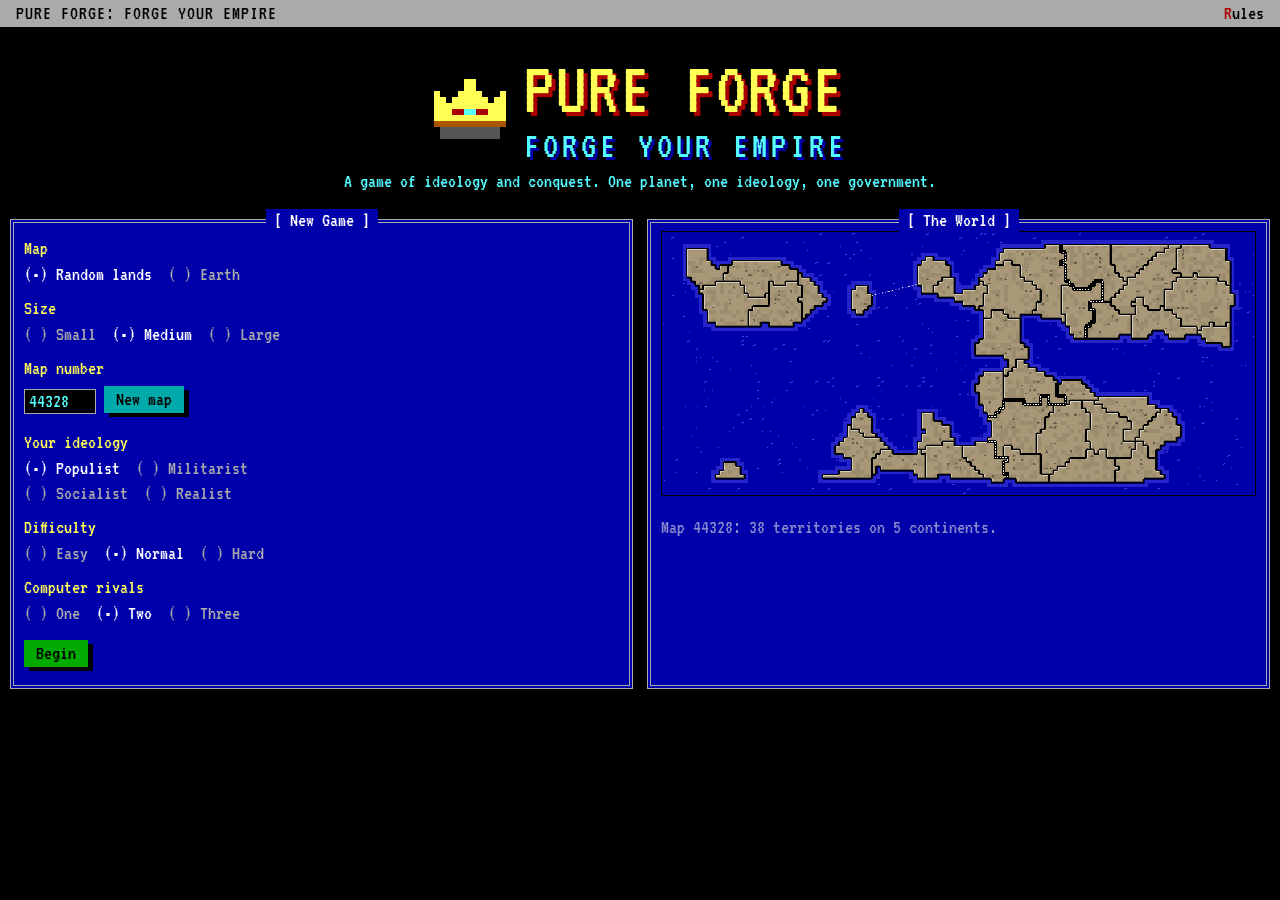
==== empire/index.html @ 4eb28632 "Game: watch the war go on after you fall; redeploy through your heartland - When your empire is wipe" ====
<!doctype html>
<html lang="en">
<head>
<meta charset="utf-8">
<meta name="viewport" content="width=device-width, initial-scale=1">
<meta name="robots" content="noindex, nofollow">
<title>Pure Forge: Forge Your Empire</title>
<link rel="preconnect" href="https://fonts.googleapis.com">
<link rel="preconnect" href="https://fonts.gstatic.com" crossorigin>
<link href="https://fonts.googleapis.com/css2?family=VT323&display=swap" rel="stylesheet">
<style>
/* Pure Forge: Forge Your Empire — EGA palette, Turbo Vision manners. Nothing here is shared with the PureForge site. */
:root{
  --black:#000000; --blue:#0000AA; --green:#00AA00; --cyan:#00AAAA; --red:#AA0000;
  --brown:#AA5500; --gray:#AAAAAA; --dgray:#555555; --lblue:#5555FF; --lgreen:#55FF55;
  --lcyan:#55FFFF; --lred:#FF5555; --yellow:#FFFF55; --white:#FFFFFF;
}
*{box-sizing:border-box}
html,body{margin:0;background:var(--black);color:var(--gray)}
body{font-family:'VT323',ui-monospace,'Courier New',monospace;font-size:20px;line-height:1.15;min-height:100vh}
button{font:inherit;cursor:pointer}
[hidden]{display:none !important}

.menubar,.statusbar{background:var(--gray);color:var(--black);display:flex;flex-wrap:wrap;gap:0;align-items:center;padding:0 6px}
.menubar button,.statusbar span{background:none;border:0;color:var(--black);padding:2px 10px}
.menubar button:hover,.menubar button:focus-visible{background:var(--green);outline:none}
.hk{color:var(--red)}
.menubar .grow{flex:1}
.menubar .title{padding:2px 10px;letter-spacing:1px}

.desk{max-width:1280px;margin:0 auto;padding:10px}
.win{background:var(--blue);color:var(--gray);border:4px double var(--gray);padding:8px 10px 10px;position:relative;margin-top:12px}
.win>h2{position:absolute;top:-14px;left:50%;transform:translateX(-50%);margin:0;font-size:20px;font-weight:normal;
  background:var(--blue);color:var(--white);padding:0 8px;white-space:nowrap}
.win.gray{background:var(--gray);color:var(--black);border-color:var(--black)}
.win.gray>h2{background:var(--gray);color:var(--black)}

.btn{background:var(--green);color:var(--black);border:0;padding:2px 12px;box-shadow:5px 4px 0 var(--black);margin:4px 8px 8px 0}
.btn:hover,.btn:focus-visible{color:var(--white);outline:none}
.btn:active{transform:translate(5px,4px);box-shadow:none}
.btn:disabled{background:var(--dgray);color:var(--gray);box-shadow:none;cursor:default;transform:none}
.btn.alt{background:var(--cyan)}
.btn.warn{background:var(--red);color:var(--white)}

/* title screen */
.logo{display:flex;align-items:center;justify-content:center;gap:18px;margin:18px 0 6px}
.logo svg{width:72px;height:60px;image-rendering:pixelated}
.logo h1 small{display:block;font-size:.5em;color:var(--lcyan);text-shadow:3px 3px 0 var(--blue);margin-top:6px;letter-spacing:4px}
.logo h1{margin:0;font-size:clamp(40px,7vw,76px);font-weight:normal;color:var(--yellow);text-shadow:4px 4px 0 var(--red);letter-spacing:2px;line-height:.9}
.tag{text-align:center;color:var(--lcyan);margin:4px 0 14px}
.setup{display:grid;grid-template-columns:minmax(0,1fr) minmax(0,1fr);gap:14px}
.opts .row{margin:6px 0 10px}
.opts .lbl{color:var(--yellow);display:block;margin-bottom:2px}
.opt{background:none;border:0;color:var(--gray);padding:1px 8px 1px 0}
.opt[aria-pressed="true"]{color:var(--white)}
.opt:hover,.opt:focus-visible{color:var(--lcyan);outline:none}
.seedrow{display:flex;gap:8px;align-items:center}
.seedrow input{font:inherit;width:9ch;background:var(--black);color:var(--lcyan);border:1px solid var(--gray);padding:0 4px}
.preview canvas{width:100%;display:block;image-rendering:pixelated;border:1px solid var(--black)}
.note{color:var(--dgray)}
.win .note{color:#8888CC}
.center{text-align:center}

/* game screen */
.game{display:grid;grid-template-columns:minmax(0,1fr) 320px;gap:12px;align-items:start}
.mapwin{padding:6px}
#map{width:100%;display:block;image-rendering:pixelated;cursor:crosshair;touch-action:manipulation}
.side .win{margin-top:16px}
.side .win:first-child{margin-top:12px}
.kv{display:flex;justify-content:space-between;gap:8px}
.kv b{font-weight:normal;color:var(--white)}
.phase{color:var(--yellow);font-size:24px}
.hint{color:var(--lcyan);min-height:2.3em}
.sw{display:inline-block;width:12px;height:12px;border:1px solid var(--black);vertical-align:-1px;margin-right:6px}
table{border-collapse:collapse;width:100%;font-size:18px}
td.inc{white-space:normal !important;max-width:none !important}
td:first-child{white-space:nowrap;overflow:hidden;text-overflow:ellipsis;max-width:170px}
td{padding:0 2px}
td.n{text-align:right;color:var(--white)}
tr.dead td{color:var(--dgray);text-decoration:line-through}
tr.me td:first-child::after{content:" *";color:var(--white)}
.dice{display:flex;gap:6px;align-items:center;flex-wrap:wrap;min-height:30px}
.die{display:inline-block;width:24px;height:24px;line-height:24px;text-align:center;background:var(--white);color:var(--black);border:1px solid var(--black)}
.die.d{background:var(--gray)}
.die.lost{background:var(--red);color:var(--white)}
.log{height:7.2em;overflow-y:auto;padding-right:4px}
.log p{margin:0}
.log .sys{color:var(--yellow)}
.log .bad{color:var(--lred)}
.log .good{color:var(--lgreen)}
.legend{font-size:18px;color:var(--gray)}
.risk{color:var(--lred);font-size:18px}
.mapbox{position:relative}
.tip{position:absolute;z-index:3;pointer-events:none;background:var(--gray);color:var(--black);border:2px solid var(--black);
  box-shadow:5px 5px 0 rgba(0,0,0,.75);font-size:18px;line-height:1.1;min-width:190px;white-space:nowrap}
.tip .tt{background:var(--blue);color:var(--white);padding:1px 8px}
.tip .tr{display:flex;justify-content:space-between;gap:14px;padding:0 8px}
.tip .tr:last-child{padding-bottom:3px}
.tip .warn{color:var(--red);padding:0 8px 3px}
.tip .ok{color:var(--green)}
.tip .sw{width:11px;height:11px}
.risk b,.report b{font-weight:normal;color:var(--white)}
.report{border-color:var(--yellow)}
.report p{margin:0 0 3px;font-size:18px}
.report .bad{color:var(--lred)} .report .good{color:var(--lgreen)} .report .sys{color:var(--yellow)}
.legend .inv{background:var(--black);color:var(--yellow);padding:0 3px}
.legend .nrm{background:var(--yellow);color:var(--black);padding:0 3px}

/* dialogs */
.veil{position:fixed;inset:0;background:rgba(0,0,0,.55);display:flex;align-items:center;justify-content:center;z-index:10;padding:16px}
.dlg{max-width:560px;width:100%;max-height:90vh;overflow:auto;box-shadow:10px 10px 0 var(--black);padding-top:28px}
.dlg>h2{top:4px}
.dlg p{margin:6px 0}
.dlg.wide{max-width:660px}
#history{width:100%;display:block;border:2px solid var(--black);margin-top:6px}
.hread{font-size:18px;min-height:1.2em}
.ostats{font-size:18px;margin:4px 0 8px}
.ostats td{padding:1px 6px;white-space:nowrap}
.ostats td:first-child{max-width:none;overflow:visible}
.ostats tr:first-child td{color:var(--dgray)}
.ostats td.n{color:var(--black)}
.scene{max-width:620px}
.scene canvas{width:100%;display:block;image-rendering:pixelated;border:2px solid var(--black)}
.scene-text{font-size:24px;text-align:center;margin:8px 0}
.move-veil{background:rgba(0,0,0,.18);align-items:flex-end}
.split{display:grid;grid-template-columns:1fr auto 1fr;gap:8px;align-items:center;margin:4px 0 6px}
.half{background:var(--blue);color:var(--gray);border:2px solid var(--black);padding:4px 8px;text-align:center}
.half .lbl{color:var(--lcyan);font-size:18px}
.half .nm{color:var(--white)}
.half .big{font-size:44px;line-height:1;color:var(--yellow)}
.half .need{font-size:18px;min-height:1.2em}
.half .need.ok{color:var(--lgreen)} .half .need.bad{color:var(--lred)}
.split .arrow{display:flex;flex-direction:column;align-items:center}
.split .arrow .btn{margin:4px 6px 8px 0;min-width:44px}
.mvnote{font-size:18px;color:var(--dgray);text-align:center}
.count{font-size:40px;color:var(--black);text-align:center;margin:6px 0}
.rules h3{color:var(--yellow);font-weight:normal;margin:10px 0 2px;font-size:22px}
.rules p,.rules li{margin:2px 0}
.rules ul{margin:2px 0 6px;padding-left:22px}

@media (max-width:860px){
  .game{grid-template-columns:1fr}
  .setup{grid-template-columns:1fr}
  .statusbar{display:none}
}
</style>
</head>
<body>

<!-- ================= TITLE / SETUP ================= -->
<section id="scr-title">
  <div class="menubar"><span class="title">PURE FORGE: FORGE YOUR EMPIRE</span><span class="grow"></span><button data-act="rules"><span class="hk">R</span>ules</button></div>
  <div class="desk">
    <div class="logo">
      <svg viewBox="0 0 12 10" aria-hidden="true" shape-rendering="crispEdges">
        <rect x="0" y="2" width="1" height="1" fill="#FFFF55"/><rect x="11" y="2" width="1" height="1" fill="#FFFF55"/>
        <rect x="5" y="0" width="2" height="1" fill="#FFFF55"/>
        <rect x="0" y="3" width="2" height="4" fill="#FFFF55"/><rect x="10" y="3" width="2" height="4" fill="#FFFF55"/>
        <rect x="2" y="4" width="8" height="3" fill="#FFFF55"/><rect x="4" y="2" width="4" height="2" fill="#FFFF55"/>
        <rect x="3" y="3" width="1" height="1" fill="#FFFF55"/><rect x="8" y="3" width="1" height="1" fill="#FFFF55"/>
        <rect x="5" y="1" width="2" height="1" fill="#FFFF55"/>
        <rect x="3" y="5" width="2" height="1" fill="#AA0000"/><rect x="7" y="5" width="2" height="1" fill="#AA0000"/><rect x="5" y="5" width="2" height="1" fill="#55FFFF"/>
        <rect x="0" y="7" width="12" height="1" fill="#AA5500"/><rect x="1" y="8" width="10" height="2" fill="#555555"/>
      </svg>
      <h1>PURE FORGE<small>FORGE YOUR EMPIRE</small></h1>
    </div>
    <p class="tag">A game of ideology and conquest. One planet, one ideology, one government.</p>

    <div class="setup">
      <div class="win opts">
        <h2>[ New Game ]</h2>
        <div class="row"><span class="lbl">Map</span>
          <button class="opt" data-k="mapType" data-v="random">Random lands</button>
          <button class="opt" data-k="mapType" data-v="world">Earth</button>
        </div>
        <div class="row" id="row-size"><span class="lbl">Size</span>
          <button class="opt" data-k="size" data-v="small">Small</button>
          <button class="opt" data-k="size" data-v="medium">Medium</button>
          <button class="opt" data-k="size" data-v="large">Large</button>
        </div>
        <div class="row" id="row-seed"><span class="lbl">Map number</span>
          <div class="seedrow"><input id="seed" inputmode="numeric" maxlength="6" aria-label="Map number"><button class="btn alt" data-act="reroll">New map</button></div>
        </div>
        <div class="row"><span class="lbl">Your ideology</span>
          <button class="opt" data-k="ideo" data-v="0">Populist</button>
          <button class="opt" data-k="ideo" data-v="1">Militarist</button><br>
          <button class="opt" data-k="ideo" data-v="2">Socialist</button>
          <button class="opt" data-k="ideo" data-v="3">Realist</button>
        </div>
        <div class="row"><span class="lbl">Difficulty</span>
          <button class="opt" data-k="diff" data-v="easy">Easy</button>
          <button class="opt" data-k="diff" data-v="normal">Normal</button>
          <button class="opt" data-k="diff" data-v="hard">Hard</button>
        </div>
        <div class="row"><span class="lbl">Computer rivals</span>
          <button class="opt" data-k="rivals" data-v="1">One</button>
          <button class="opt" data-k="rivals" data-v="2">Two</button>
          <button class="opt" data-k="rivals" data-v="3">Three</button>
        </div>
        <div>
          <button class="btn" data-act="begin">Begin</button>
          <button class="btn alt" data-act="continue" id="btn-continue" hidden>Continue saved game</button>
        </div>
      </div>
      <div class="win preview">
        <h2>[ The World ]</h2>
        <canvas id="preview" width="864" height="384"></canvas>
        <p class="note" id="preview-note"></p>
      </div>
    </div>
  </div>
</section>

<!-- ================= GAME ================= -->
<section id="scr-game" hidden>
  <div class="menubar">
    <button data-act="menu"><span class="hk">G</span>ame</button>
    <button data-act="view" id="btn-view"><span class="hk">V</span>iew: Owners</button>
    <button data-act="sound" id="btn-sound"><span class="hk">S</span>ound: On</button>
    <button data-act="speed" id="btn-speed">Spee<span class="hk">d</span>: Normal</button>
    <button data-act="scenes" id="btn-scenes">S<span class="hk">c</span>enes: On</button>
    <button data-act="rules"><span class="hk">R</span>ules</button>
    <span class="grow"></span><span class="title">PURE FORGE: FORGE YOUR EMPIRE</span>
  </div>
  <div class="desk">
    <div class="game">
      <div>
        <div class="win mapwin"><h2 id="map-title">[ World Map ]</h2><div class="mapbox"><canvas id="map" width="864" height="402"></canvas><div class="tip" id="tip" hidden></div></div></div>
        <div class="win"><h2>[ Dispatches ]</h2><div class="log" id="log" aria-live="polite"></div></div>
      </div>
      <div class="side">
        <div class="win"><h2 id="turn-title">[ Turn 1 ]</h2>
          <div id="who"></div>
          <div class="phase" id="phase"></div>
          <div class="hint" id="hint"></div>
          <div class="risk" id="risk"></div>
          <div id="actions"></div>
        </div>
        <div class="win" id="battle-win" hidden><h2>[ Battle ]</h2>
          <div id="battle-head"></div>
          <div class="dice" id="dice"></div>
          <div id="battle-res"></div>
        </div>
        <div class="win"><h2>[ Territory ]</h2><div id="info"><span class="note">Point at a territory.</span></div></div>
        <div class="win"><h2>[ Empires ]</h2><table id="empires"></table></div>
        <div class="win"><h2>[ Continents ]</h2><table id="conts"></table>
          <p class="legend">Yours / total, and the bonus for holding all of it.</p>
          <p class="legend"><span class="nrm">7</span> armies &nbsp; <span class="inv">7</span> too thin, may revolt</p></div>
      </div>
    </div>
  </div>
  <div class="statusbar"><span><span class="hk">E</span> End phase</span><span><span class="hk">Esc</span> Cancel</span><span><span class="hk">V</span> View</span><span><span class="hk">Shift</span>+click Place 5</span><span><span class="hk">U</span> Undo</span></div>
</section>

<!-- ================= DIALOGS ================= -->
<div class="veil move-veil" id="dlg-move" hidden>
  <div class="win gray dlg"><h2 id="move-title">[ Move Armies ]</h2>
    <p id="move-text"></p>
    <div class="split">
      <div class="half"><div class="lbl">Stays in</div><div class="nm" id="mv-from-name"></div><div class="big" id="mv-stay"></div><div class="need" id="mv-stay-need"></div></div>
      <div class="arrow">
        <button class="btn alt" data-mv="+1" title="Move one more (→)">►</button>
        <button class="btn alt" data-mv="-1" title="Move one fewer (←)">◄</button>
      </div>
      <div class="half"><div class="lbl">Ends up in</div><div class="nm" id="mv-to-name"></div><div class="big" id="mv-go"></div><div class="need" id="mv-go-need"></div></div>
    </div>
    <div class="center"><button class="btn alt" data-mv="min">Fewest</button><button class="btn alt" data-mv="even">Even</button><button class="btn alt" data-mv="max">Most</button></div>
    <p class="mvnote" id="move-note"></p>
    <div class="center"><button class="btn" data-mv="ok">Done</button><button class="btn warn" data-mv="cancel" id="move-cancel">Cancel</button></div>
  </div>
</div>

<div class="veil" id="dlg-menu" hidden>
  <div class="win gray dlg"><h2>[ Game ]</h2>
    <p>The game saves itself at the start of each of your turns.</p>
    <div><button class="btn" data-act="close">Back to the war</button></div>
    <div><button class="btn alt" data-act="quit">Quit to title</button></div>
  </div>
</div>

<div class="veil" id="dlg-over" hidden>
  <div class="win gray dlg wide"><h2>[ History Is Written ]</h2>
    <p class="count" id="over-head"></p>
    <p id="over-text"></p>
    <canvas id="history" width="560" height="240" aria-label="Territories held by each empire, round by round"></canvas>
    <p class="hread" id="history-read"></p>
    <table class="ostats" id="over-stats"></table>
    <div class="center"><button class="btn alt" data-act="watch" id="btn-watch" hidden>Watch the war go on</button><button class="btn" data-act="quit">New game</button></div>
  </div>
</div>

<div class="veil" id="dlg-scene" hidden>
  <div class="win gray dlg scene"><h2 id="scene-title">[ Battle ]</h2>
    <canvas id="scene" width="240" height="100"></canvas>
    <p class="scene-text" id="scene-text"></p>
    <div class="center"><button class="btn" data-act="scene-skip">Continue</button></div>
  </div>
</div>

<div class="veil" id="dlg-rules" hidden>
  <div class="win dlg rules"><h2>[ Rules ]</h2>
    <h3>The goal</h3>
    <p>Take every territory on the map, or be the last empire standing.</p>
    <h3>Ideology</h3>
    <p>Every empire follows one ideology: Populist, Militarist, Socialist or Realist. Every territory leans toward one of the ideologies in play. Switch the map to <b>View: Ideology</b> to see which way each one leans.</p>
    <ul>
      <li>A territory that shares your ideology needs only <b>1</b> army to hold.</li>
      <li>One that doesn't needs <b>3</b>. Its number shows inverted on the map when it's below that.</li>
      <li><b>Revolts</b> are checked when each empire ends its turn. Every territory it holds with too few armies may rise up: 35% with 1 army, 25% with 2. It goes over to the empire it believes in, with <b>5</b> fresh armies.</li>
      <li>When you attack a territory that shares your ideology, tied dice go to you. Its people are on your side.</li>
      <li><b>Loyal lands pay.</b> Every three territories you hold that share your ideology add one army to your income.</li>
      <li><b>Winning hearts.</b> Hold a foreign territory at its full garrison of 3 for 3 turns in a row and it may come round: a 20% chance at the end of each of your turns after that. Once it does, it leans your way for good (until someone else wins it over), needs only 1 army, and counts as loyal. Let the garrison slip and the count starts over.</li>
    </ul>
    <h3>Opening</h3>
    <p>Before the first turn, every empire places 9 extra armies, 3 at a time, taking turns. Watch where your rivals build up before you commit the rest.</p>
    <h3>Each turn</h3>
    <ul>
      <li><b>Undo.</b> Changed your mind about where you put armies? Undo (or U) takes back placements, one at a time, right up until your first battle of the turn. In the opening, you can undo until you click Done.</li>
      <li><b>Deploy.</b> You get one army for every three territories (never fewer than three), one more for every three loyal territories, plus a bonus for each whole continent you hold. Click your territories to place them. Shift-click places five.</li>
      <li><b>Attack.</b> Click one of your territories with two or more armies, then a neighbour. Lines across the water are sea routes and count as neighbours. Roll once, or Blitz to fight it out.</li>
      <li><b>Redeploy.</b> One move of armies, then your turn ends. You can always move next door. You can also move further, along a chain of your own territories, as long as every territory in between is <b>heartland</b>: yours, with no foreign neighbours at all. Armies can't slip along a border.</li>
    </ul>
    <h3>The leader</h3>
    <p>When one empire holds more than a third of the map and is well ahead of the next, the others stop fighting each other and turn on it. The Empires panel marks it as the target. That includes you. An empire down to its last three territories is still fair game for anyone.</p>
    <h3>Difficulty</h3>
    <p><b>Easy:</b> the computer takes bad fights, wanders, and sometimes forgets its garrisons. <b>Normal:</b> it plays straight. <b>Hard:</b> it picks its fights, plans for continents, guards the borders you threaten, turns on you sooner when you lead, and gets 1 extra army a turn.</p>
    <h3>Battles</h3>
    <p>The attacker rolls up to three dice (one fewer than the armies in the attacking territory), the defender up to two. Highest dice are matched; each loss removes one army. Ties go to the defender, except under the ideology rule above.</p>
    <div class="center"><button class="btn" data-act="close">Got it</button></div>
  </div>
</div>

<script>
'use strict';
(function(){

/* ======================================================================
   CONSTANTS
   ====================================================================== */
const W = 144, H = 64, N = W * H, TS = 6;
const EGA = {black:'#000000',blue:'#0000AA',green:'#00AA00',cyan:'#00AAAA',red:'#AA0000',magenta:'#AA00AA',brown:'#AA5500',
  gray:'#AAAAAA',dgray:'#555555',lblue:'#5555FF',lgreen:'#55FF55',lcyan:'#55FFFF',lred:'#FF5555',lmagenta:'#FF55FF',yellow:'#FFFF55',white:'#FFFFFF'};
const IDEOS = [
  {name:'Populist',   bloc:'Populist League',  light:EGA.yellow, dark:EGA.brown},
  {name:'Militarist', bloc:'Militarist Junta', light:EGA.lred,   dark:EGA.red},
  {name:'Socialist',  bloc:'Socialist Union',  light:EGA.lgreen, dark:EGA.green},
  {name:'Realist',    bloc:'Realist Pact',     light:EGA.lcyan,  dark:EGA.cyan},
];
const HOLD_SAME = 1, HOLD_OTHER = 3, REVOLT_ARMIES = 5;
// Opening deployment: before turn 1, everyone places this many armies in batches, taking turns,
// so you can see where your rivals are building up before you commit the rest.
const OPENING_POOL = 9, OPENING_BATCH = 3;
// chance a thin territory revolts at the end of its owner's turn, by how many armies it is short
const REVOLT_BY_SHORTFALL = {1:0.25, 2:0.35};
// loyal lands: territories that share your ideology add income
const LOYAL_PER_ARMY = 3;
// rivals gang up on an empire holding this share of the map and this far ahead of the next
const LEADER_SHARE = 0.35, LEADER_MARGIN = 1.3;
const CLUMPING = 6;     // how strongly neighbours share an ideology: higher = bigger solid blocs
const FINISH_OFF_AT = 3;
// Difficulty: mostly how well the computer plays; only Hard gets extra armies.
const LEVELS = {
  easy:   {name:'Easy',   minOdds:0,  stopScore:0.6, keepGoing:true,  pickWorst:0.30, contW:0.3, mainShare:1.0,  forgetGarrison:0.35, threatW:0,   share:0.45, margin:1.5,  shareVsYou:0.45, marginVsYou:1.5,  bonus:0},
  normal: {name:'Normal', minOdds:1,  stopScore:1.2, keepGoing:false, pickWorst:0,    contW:1,   mainShare:0.75, forgetGarrison:0,    threatW:1,   share:0.35, margin:1.3,  shareVsYou:0.35, marginVsYou:1.3,  bonus:0},
  hard:   {name:'Hard',   minOdds:2,  stopScore:0.9, keepGoing:false, pickWorst:0,    contW:1.7, mainShare:0.6,  forgetGarrison:0,    threatW:1.6, share:0.35, margin:1.3,  shareVsYou:0.28, marginVsYou:1.15, bonus:1},
};
// a computer empire's level; the human's own auto-place always uses Normal judgement
function lvl(pid){ if(G.players[pid]&&G.players[pid].human) return LEVELS.normal;
  const d=(G.opts.diffs&&G.opts.diffs[pid])||G.opts.diff||'normal'; return LEVELS[d]||LEVELS.normal; }
function gameLevel(){ return LEVELS[G.opts.diff||'normal']||LEVELS.normal; } // an empire down to this many territories gets finished off, coalition or not            // +1 army for every 3 loyal territories
// winning hearts: foreign land held at full garrison slowly comes round to its owner
const CONVERT_AFTER = 3, CONVERT_CHANCE = 0.20;
const LEGEND_H = 18; // legend strip under the map, in canvas pixels
const SAVE_KEY = 'fye-save-v1', PREF_KEY = 'fye-prefs-v1';

/* Earth land mask, 144 x 64, run-length encoded. Rasterized from Natural Earth (public domain). */
const WORLD_RLE = '[base64]';

/* Earth territories: name, latitude, longitude, continent. Rough on purpose. */
const WORLD_SEEDS = [
  ['Alaska',64,-152,'North America'],['Northwest Territory',65,-112,'North America'],['Western Canada',54,-120,'North America'],
  ['Eastern Canada',51,-75,'North America'],['Greenland',73,-40,'North America'],['Western States',40,-115,'North America'],
  ['Central States',39,-97,'North America'],['Eastern States',36,-81,'North America'],['Mexico',23,-103,'North America'],
  ['Central America',15,-88,'North America'],
  ['Venezuela',6,-66,'South America'],['Peru',-9,-75,'South America'],['Brazil',-11,-48,'South America'],['Argentina',-34,-65,'South America'],
  ['Iceland',65,-18,'Europe'],['Britain',54,-2,'Europe'],['Scandinavia',63,16,'Europe'],['Iberia',40,-4,'Europe'],['France',46,2,'Europe'],
  ['Germany',51,11,'Europe'],['Italy',43,13,'Europe'],['Poland',52,21,'Europe'],['Balkans',43,22,'Europe'],['Ukraine',49,32,'Europe'],
  ['Muscovy',57,40,'Europe'],
  ['Maghreb',30,2,'Africa'],['Egypt',26,30,'Africa'],['West Africa',11,-6,'Africa'],['Sahel',16,18,'Africa'],['East Africa',5,38,'Africa'],
  ['Congo',-3,22,'Africa'],['Southern Africa',-26,25,'Africa'],['Madagascar',-19,46,'Africa'],
  ['Turkey',39,34,'Asia'],['Levant',32,40,'Asia'],['Arabia',22,46,'Asia'],['Persia',32,56,'Asia'],['Kazakhstan',47,68,'Asia'],
  ['West Siberia',61,74,'Asia'],['Central Siberia',64,105,'Asia'],['Far East',63,140,'Asia'],['Mongolia',46,102,'Asia'],
  ['Tibet',35,86,'Asia'],['China',31,112,'Asia'],['Manchuria',46,127,'Asia'],['Japan',37,138,'Asia'],['India',21,79,'Asia'],
  ['Indochina',15,102,'Asia'],['Indonesia',-2,112,'Asia'],['Philippines',12,123,'Asia'],
  ['Western Australia',-25,122,'Oceania'],['Eastern Australia',-26,145,'Oceania'],['New Guinea',-5,142,'Oceania'],['New Zealand',-42,172,'Oceania'],
];
const WORLD_EXTRA_LAND = [
  [33,131],[34,133],[35,136],[36,138],[38,140],[40,141],[42,142],[43,144],        // Japan
  [-46,168],[-44,171],[-42,173],[-40,175],[-38,176],                              // New Zealand
  [7,125],[9,124],[11,123],[13,122],[15,121],[17,121],                            // Philippines
];
const WORLD_LINKS = [
  ['Alaska','Far East'],['Greenland','Northwest Territory'],['Greenland','Eastern Canada'],['Greenland','Iceland'],['Iceland','Britain'],
  ['Iceland','Scandinavia'],['Britain','France'],['Britain','Scandinavia'],['Central America','Venezuela'],['Brazil','West Africa'],
  ['Iberia','Maghreb'],['Italy','Maghreb'],['Arabia','East Africa'],['Madagascar','Southern Africa'],['Madagascar','East Africa'],
  ['Japan','Far East'],['Japan','Manchuria'],['Philippines','China'],['Philippines','Indochina'],['Philippines','Indonesia'],
  ['Indonesia','Indochina'],['Indonesia','New Guinea'],['Indonesia','Western Australia'],['New Guinea','Eastern Australia'],
  ['New Zealand','Eastern Australia'],['Egypt','Levant'],['Turkey','Balkans'],['Eastern States','Central America'],
];

/* ======================================================================
   RANDOM + SMALL HELPERS
   ====================================================================== */
function mulberry32(a){return function(){a|=0;a=a+0x6D2B79F5|0;let t=Math.imul(a^a>>>15,1|a);t=t+Math.imul(t^t>>>7,61|t)^t;return((t^t>>>14)>>>0)/4294967296;};}
const clamp = (v,a,b) => Math.max(a, Math.min(b, v));
const XY = i => [i % W, (i / W) | 0];
function shuffle(arr, rng){for(let i=arr.length-1;i>0;i--){const j=Math.floor(rng()*(i+1));[arr[i],arr[j]]=[arr[j],arr[i]];}return arr;}
function n4(i){const x=i%W,y=(i/W)|0,o=[];if(x>0)o.push(i-1);if(x<W-1)o.push(i+1);if(y>0)o.push(i-W);if(y<H-1)o.push(i+W);return o;}
function n8(i){const x=i%W,y=(i/W)|0,o=[];for(let dy=-1;dy<=1;dy++)for(let dx=-1;dx<=1;dx++){if(!dx&&!dy)continue;const nx=x+dx,ny=y+dy;if(nx<0||ny<0||nx>=W||ny>=H)continue;o.push([ny*W+nx,(dx&&dy)?1.414:1]);}return o;}
function heapPush(h,d,i){h.push([d,i]);let k=h.length-1;while(k>0){const p=(k-1)>>1;if(h[p][0]<=h[k][0])break;[h[p],h[k]]=[h[k],h[p]];k=p;}}
function heapPop(h){const top=h[0],last=h.pop();if(h.length){h[0]=last;let k=0;for(;;){const l=2*k+1,r=l+1;let m=k;if(l<h.length&&h[l][0]<h[m][0])m=l;if(r<h.length&&h[r][0]<h[m][0])m=r;if(m===k)break;[h[m],h[k]]=[h[k],h[m]];k=m;}}return top;}

function components(land){ // land: Uint8Array -> comp id per tile (-1 water), list of tile arrays
  const comp=new Int32Array(N).fill(-1), list=[];
  for(let i=0;i<N;i++){ if(!land[i]||comp[i]>=0) continue;
    const id=list.length, tiles=[i]; comp[i]=id;
    for(let k=0;k<tiles.length;k++) for(const j of n4(tiles[k])) if(land[j]&&comp[j]<0){comp[j]=id;tiles.push(j);}
    list.push(tiles);
  }
  return {comp,list};
}

/* ======================================================================
   MAP BUILDING
   ====================================================================== */
const HAND_DRAWN=new Set();
function decodeWorld(){
  const land=new Uint8Array(N); let p=0;
  WORLD_RLE.replace(/(\d+)([Lw])/g,(_,n,c)=>{n=+n;for(let k=0;k<n;k++)land[p++]=c==='L'?1:0;return '';});
  for(let i=0;i<W*2;i++) land[i]=0; // the high Arctic is all slivers at this scale
  // islands too thin for the grid get drawn in by hand
  for(const [lat,lon] of WORLD_EXTRA_LAND){ const x=Math.round((lon+180)/2.5-0.5), y=Math.round((84-lat)/2.21875-0.5); land[y*W+x]=1; HAND_DRAWN.add(y*W+x); }
  return land;
}

// Grow territories outward from seeds over land, with a little noise so borders wander like old maps.
function growTerritories(land, seeds, rng){
  const owner=new Int16Array(N).fill(-1), dist=new Float32Array(N).fill(Infinity), rough=new Float32Array(N);
  for(let i=0;i<N;i++) rough[i]=0.88+rng()*0.24;
  const h=[];
  seeds.forEach((s,k)=>{dist[s]=0;owner[s]=k;heapPush(h,0,s);});
  while(h.length){
    const [d,i]=heapPop(h); if(d>dist[i]) continue;
    for(const [j,c] of n8(i)){ if(!land[j]) continue;
      const nd=d+c*rough[j]; if(nd<dist[j]){dist[j]=nd;owner[j]=owner[i];heapPush(h,nd,j);} }
  }
  // land no seed could reach (an island with no territory of its own) joins the nearest territory
  const seedXY=seeds.map(XY);
  for(let i=0;i<N;i++){ if(!land[i]||owner[i]>=0) continue;
    const [x,y]=XY(i); let best=-1,bd=Infinity;
    seedXY.forEach(([sx,sy],k)=>{const dd=(sx-x)**2+(sy-y)**2; if(dd<bd){bd=dd;best=k;}});
    owner[i]=best;
  }
  tidyBorders(land,owner,seeds);
  return owner;
}
// A tile surrounded by its neighbour joins that neighbour; a piece of a territory cut off from
// its home by another territory joins whoever surrounds it. Islands are left alone.
function tidyBorders(land,owner,seeds){
  const seedSet=new Set(seeds);
  for(let pass=0;pass<2;pass++){
    for(let i=0;i<N;i++){ if(!land[i]||seedSet.has(i)) continue;
      const cnt=new Map(); for(const [j] of n8(i)) if(land[j]) cnt.set(owner[j],(cnt.get(owner[j])||0)+1);
      const mine=cnt.get(owner[i])||0; let best=owner[i],bc=0; for(const [k,v] of cnt) if(v>bc){bc=v;best=k;}
      if(mine<=1&&bc>=4) owner[i]=best; }
  }
  const seen=new Uint8Array(N);
  for(let i=0;i<N;i++){ if(!land[i]||seen[i]) continue;
    const k=owner[i], part=[i]; seen[i]=1;
    for(let q=0;q<part.length;q++) for(const [j] of n8(part[q])) if(land[j]&&!seen[j]&&owner[j]===k){ seen[j]=1; part.push(j); }
    if(part.includes(seeds[k])) continue;
    const cnt=new Map(); for(const t of part) for(const j of n4(t)) if(land[j]&&owner[j]!==k) cnt.set(owner[j],(cnt.get(owner[j])||0)+1);
    if(!cnt.size) continue; // a separate island: keep it
    let best=k,bc=0; for(const [o,v] of cnt) if(v>bc){bc=v;best=o;}
    for(const t of part) owner[t]=best;
  }
}

function nearestLand(land,x,y){
  x=clamp(Math.round(x),0,W-1); y=clamp(Math.round(y),0,H-1);
  if(land[y*W+x]) return y*W+x;
  for(let r=1;r<20;r++) for(let dy=-r;dy<=r;dy++) for(let dx=-r;dx<=r;dx++){
    if(Math.max(Math.abs(dx),Math.abs(dy))!==r) continue;
    const nx=x+dx,ny=y+dy; if(nx<0||ny<0||nx>=W||ny>=H) continue;
    if(land[ny*W+nx]) return ny*W+nx;
  }
  return -1;
}

function smoothCoast(land,keep){
  for(let pass=0;pass<2;pass++){
    const next=land.slice();
    for(let i=0;i<N;i++){ if(keep&&keep.has(i)) continue;
      let n=0; for(const [j] of n8(i)) n+=land[j];
      if(land[i]&&n<=1) next[i]=0;        // a lone spur sticking out to sea
      else if(!land[i]&&n>=6) next[i]=1;  // a one-tile bite out of the coast
    }
    land.set(next);
  }
}
function buildWorld(rng){
  const land=decodeWorld();
  smoothCoast(land,HAND_DRAWN);
  const seeds=[], used=new Set();
  for(const [name,lat,lon] of WORLD_SEEDS){
    const x=(lon+180)/2.5-0.5, y=(84-lat)/2.21875-0.5;
    let s=nearestLand(land,x,y);
    if(used.has(s)){ for(const j of n4(s)) if(land[j]&&!used.has(j)){s=j;break;} }
    used.add(s); seeds.push(s);
  }
  // drop specks of land that hold no territory, so the map isn't littered with one-tile islands
  const {list}=components(land), seedSet=new Set(seeds);
  for(const tiles of list) if(tiles.length<10 && !tiles.some(t=>seedSet.has(t)||HAND_DRAWN.has(t))) for(const t of tiles) land[t]=0;
  const water=new Uint8Array(N); for(let i=0;i<N;i++) water[i]=land[i]?0:1;
  for(const t of components(water).list) if(t.length<5) for(const i of t) land[i]=1; // tiny lakes
  const tiles=growTerritories(land,seeds,rng);
  const contNames=[...new Set(WORLD_SEEDS.map(s=>s[3]))];
  const terrs=WORLD_SEEDS.map((s,k)=>({id:k,name:s[0],cont:contNames.indexOf(s[3])}));
  const map={kind:'world',tiles,terrs,conts:contNames.map(n=>({name:n})),links:[]};
  finishMap(map, WORLD_LINKS);
  return map;
}

// Value noise, a few octaves
function makeNoise(rng){
  const octs=[[16,.5],[8,.3],[4,.2]].map(([cell,amp])=>{
    const gw=Math.ceil(W/cell)+2, gh=Math.ceil(H/cell)+2, g=new Float32Array(gw*gh);
    for(let i=0;i<g.length;i++) g[i]=rng();
    return {cell,amp,gw,g};
  });
  const sm=t=>t*t*(3-2*t);
  return (x,y)=>{ let v=0;
    for(const o of octs){ const fx=x/o.cell, fy=y/o.cell, x0=Math.floor(fx), y0=Math.floor(fy), tx=sm(fx-x0), ty=sm(fy-y0);
      const a=o.g[y0*o.gw+x0], b=o.g[y0*o.gw+x0+1], c=o.g[(y0+1)*o.gw+x0], d=o.g[(y0+1)*o.gw+x0+1];
      v+=o.amp*((a*(1-tx)+b*tx)*(1-ty)+(c*(1-tx)+d*tx)*ty); }
    return v; };
}

const SYL_A=['Ar','Bel','Cor','Dun','El','Fal','Gor','Hal','Ist','Kar','Lor','Mar','Nor','Os','Pel','Ros','Sar','Tal','Ur','Val','Wes','Yar','Zan','Bran','Cal','Dor','Esk','Fen','Gal','Hav','Jor','Kel','Lun','Mor','Ner','Ord','Prax','Rhun','Sel','Tor','Vel','Wyr','Ash','Bor','Cren','Drav','Ember','Grim'];
const SYL_B=['ia','ova','mark','land','stan','heim','gard','dor','ania','ora','wick','mere','istan','ovia','ar','burg','enne','holm','ath','ura','esse','avia','ost','ran'];
const CONT_A=['Iron','Amber','Ashen','Cobalt','Ember','Granite','Copper','Salt','Thorn','Frost','Golden','Black','Red','Pale'];
const CONT_B=['Reach','Expanse','Isles','Highlands','Coast','Plains','Marches','Shore','Wilds','Steppe'];

function buildRandom(rng,size){
  const T={small:24,medium:36,large:48}[size]||36;
  const noise=makeNoise(rng);
  // a few big blobs make continents; noise roughs the coasts
  const nb=3+Math.floor(rng()*3), blobs=[];
  for(let k=0;k<nb;k++){
    let best=null,bd=-1;
    for(let t=0;t<40;t++){ const c={x:14+rng()*(W-28), y:9+rng()*(H-18)};
      const d=blobs.length?Math.min(...blobs.map(b=>Math.hypot((b.x-c.x)/2,b.y-c.y))):1;
      if(d>bd){bd=d;best=c;} }
    best.rx=12+rng()*14; best.ry=7+rng()*7; blobs.push(best);
  }
  const hgt=new Float32Array(N);
  for(let i=0;i<N;i++){ const [x,y]=XY(i);
    let v=0; for(const b of blobs) v=Math.max(v,Math.exp(-(((x-b.x)/b.rx)**2+((y-b.y)/b.ry)**2)));
    v+= (noise(x,y)-0.5)*0.95;
    const e=Math.min(x,W-1-x,(y)*1.6,(H-1-y)*1.6); v-=Math.max(0,1-e/6)*1.2;
    hgt[i]=v; }
  const sorted=Array.from(hgt).sort((a,b)=>a-b), thr=sorted[Math.floor(N*(1-0.36))];
  const land=new Uint8Array(N); for(let i=0;i<N;i++) land[i]=hgt[i]>thr?1:0;
  // remove tiny islands, fill small lakes
  let cc=components(land); for(const t of cc.list) if(t.length<14) for(const i of t) land[i]=0;
  const water=new Uint8Array(N); for(let i=0;i<N;i++) water[i]=land[i]?0:1;
  const wc=components(water);
  for(const t of wc.list){ const edge=t.some(i=>{const[x,y]=XY(i);return x===0||y===0||x===W-1||y===H-1;}); if(!edge&&t.length<30) for(const i of t) land[i]=1; }
  cc=components(land);
  const total=cc.list.reduce((s,t)=>s+t.length,0);
  // place seeds on each landmass, spread out
  const seeds=[];
  for(const tiles of cc.list){
    const n=Math.max(1,Math.round(T*tiles.length/total)), mine=[];
    mine.push(tiles[Math.floor(rng()*tiles.length)]);
    while(mine.length<n){
      let best=-1,bd=-1;
      for(let t=0;t<260;t++){ const c=tiles[Math.floor(rng()*tiles.length)], [cx,cy]=XY(c);
        let d=Infinity; for(const s of mine){const[sx,sy]=XY(s); d=Math.min(d,(sx-cx)**2+((sy-cy)*1.15)**2);}
        if(d>bd){bd=d;best=c;} }
      mine.push(best);
    }
    seeds.push(...mine);
  }
  const tilesOwner=growTerritories(land,seeds,rng);
  const names=new Set(), terrs=seeds.map((s,k)=>{
    let nm; do{ nm=SYL_A[Math.floor(rng()*SYL_A.length)]+SYL_B[Math.floor(rng()*SYL_B.length)]; }while(names.has(nm));
    names.add(nm); return {id:k,name:nm,cont:-1}; });
  const map={kind:'random',tiles:tilesOwner,terrs,conts:[],links:[]};
  computeAdjacency(map);
  // continents: each landmass is split into regions by growing outward from spread-out territories
  const terrComp=terrs.map(t=>cc.comp[seeds[t.id]]);
  const C=clamp(Math.round(T/7),3,7), contNames=new Set();
  let contId=0;
  cc.list.forEach((tiles,ci)=>{
    const members=terrs.filter(t=>terrComp[t.id]===ci).map(t=>t.id);
    if(!members.length) return;
    const k=clamp(Math.round(C*members.length/terrs.length),1,Math.max(1,Math.floor(members.length/3)));
    const starts=[members[Math.floor(rng()*members.length)]];
    while(starts.length<k){ let best=-1,bd=-1;
      for(const m of members){ if(starts.includes(m)) continue; const[mx,my]=map.terrs[m].label;
        const d=Math.min(...starts.map(s=>{const[sx,sy]=map.terrs[s].label;return (sx-mx)**2+(sy-my)**2;}));
        if(d>bd){bd=d;best=m;} }
      starts.push(best); }
    const regions=starts.map(s=>[s]); starts.forEach((s,r)=>terrs[s].cont=contId+r);
    let grew=true;
    while(grew){ grew=false;
      regions.sort((a,b)=>a.length-b.length);
      for(const reg of regions){
        const cid=terrs[reg[0]].cont;
        const cand=reg.flatMap(t=>map.adjLand[t]).find(n=>terrs[n].cont===-1&&terrComp[n]===ci);
        if(cand!==undefined){ terrs[cand].cont=cid; reg.push(cand); grew=true; break; }
      }
    }
    for(let r=0;r<k;r++){ let nm; do{ nm='The '+CONT_A[Math.floor(rng()*CONT_A.length)]+' '+CONT_B[Math.floor(rng()*CONT_B.length)]; }while(contNames.has(nm));
      contNames.add(nm); map.conts.push({name:nm}); }
    contId+=k;
  });
  for(const t of terrs) if(t.cont<0) t.cont=0; // safety net
  finishMap(map, []);
  return map;
}

function computeAdjacency(map){
  const T=map.terrs.length, tl=map.tiles;
  const adj=map.terrs.map(()=>new Set()), sum=map.terrs.map(()=>[0,0,0]);
  for(let i=0;i<N;i++){ const a=tl[i]; if(a<0) continue; const [x,y]=XY(i); sum[a][0]+=x; sum[a][1]+=y; sum[a][2]++;
    for(const j of n4(i)){ const b=tl[j]; if(b>=0&&b!==a) adj[a].add(b); } }
  map.adjLand=adj.map(s=>[...s]);
  // label spot: the interior tile nearest the centre of the territory
  map.terrs.forEach((t,k)=>{
    const cx=sum[k][0]/Math.max(1,sum[k][2]), cy=sum[k][1]/Math.max(1,sum[k][2]);
    let best=-1,bd=Infinity;
    for(let i=0;i<N;i++){ if(tl[i]!==k) continue; const [x,y]=XY(i);
      const interior=n4(i).every(j=>tl[j]===k)&&x>1&&x<W-2;
      const d=(x-cx)**2+(y-cy)**2-(interior?6:0); if(d<bd){bd=d;best=i;} }
    t.label=XY(best===-1?0:best); t.size=sum[k][2];
  });
}

function finishMap(map, namedLinks){
  if(!map.adjLand) computeAdjacency(map);
  const T=map.terrs.length, tl=map.tiles;
  const adj=map.adjLand.map(a=>new Set(a));
  const linkKey=(a,b)=>a<b?a+'-'+b:b+'-'+a, linkSeen=new Set();
  function addLink(a,b,ai,bi){ if(a===b||adj[a].has(b)) return; // already neighbours
    adj[a].add(b); adj[b].add(a); linkSeen.add(linkKey(a,b));
    const [ax,ay]=XY(ai),[bx,by]=XY(bi); map.links.push({a,b,ax,ay,bx,by}); }
  const coast=[]; for(let i=0;i<N;i++) if(tl[i]>=0&&n4(i).some(j=>tl[j]<0)) coast.push(i);
  const cxy=coast.map(XY);
  // short hops across narrow water
  const bestPair=new Map();
  for(let p=0;p<coast.length;p++) for(let q=p+1;q<coast.length;q++){
    const a=tl[coast[p]], b=tl[coast[q]]; if(a===b) continue;
    const dx=cxy[p][0]-cxy[q][0], dy=cxy[p][1]-cxy[q][1], d=dx*dx+dy*dy; if(d>9) continue;
    if(map.adjLand[a].includes(b)) continue;
    const k=linkKey(a,b), cur=bestPair.get(k); if(!cur||d<cur[0]) bestPair.set(k,[d,coast[p],coast[q]]);
  }
  for(const [,v] of bestPair) addLink(tl[v[1]],tl[v[2]],v[1],v[2]);
  // named sea routes (Earth)
  const byName=new Map(map.terrs.map(t=>[t.name,t.id]));
  for(const [na,nb] of namedLinks){ const a=byName.get(na), b=byName.get(nb); if(a===undefined||b===undefined) continue;
    if(adj[a].has(b)) continue;
    let bd=Infinity,pa=-1,pb=-1;
    for(let p=0;p<coast.length;p++){ if(tl[coast[p]]!==a) continue;
      for(let q=0;q<coast.length;q++){ if(tl[coast[q]]!==b) continue;
        let dx=Math.abs(cxy[p][0]-cxy[q][0]); const dy=cxy[p][1]-cxy[q][1], d=dx*dx+dy*dy; if(d<bd){bd=d;pa=coast[p];pb=coast[q];} } }
    if(pa>=0) addLink(a,b,pa,pb); }
  // make sure everything is reachable: join separate groups at their closest shores
  for(let guard=0;guard<50;guard++){
    const grp=new Int32Array(T).fill(-1); let g=0;
    for(let s=0;s<T;s++){ if(grp[s]>=0) continue; const st=[s]; grp[s]=g; while(st.length){const u=st.pop(); for(const v of adj[u]) if(grp[v]<0){grp[v]=g;st.push(v);}} g++; }
    if(g<=1) break;
    let bd=Infinity,pa=-1,pb=-1;
    for(let p=0;p<coast.length;p++){ if(grp[tl[coast[p]]]!==0) continue;
      for(let q=0;q<coast.length;q++){ if(grp[tl[coast[q]]]===0) continue;
        const dx=cxy[p][0]-cxy[q][0], dy=cxy[p][1]-cxy[q][1], d=dx*dx+dy*dy; if(d<bd){bd=d;pa=coast[p];pb=coast[q];} } }
    addLink(tl[pa],tl[pb],pa,pb);
  }
  map.terrs.forEach((t,k)=>t.adj=[...adj[k]].sort((a,b)=>a-b));
  // a lone island isn't a continent; it joins whatever it is linked to
  if(map.kind==='random'){
    for(let pass=0;pass<3;pass++) map.conts.forEach((c,ci)=>{
      const members=map.terrs.filter(t=>t.cont===ci); if(members.length!==1) return;
      const nb=members[0].adj.map(n=>map.terrs[n]).find(n=>n.cont!==ci); if(nb) members[0].cont=nb.cont; });
  }
  // continent bonuses: bigger and harder to hold pays more
  map.conts.forEach((c,ci)=>{ c.terrs=map.terrs.filter(t=>t.cont===ci).map(t=>t.id);
    const border=c.terrs.filter(id=>map.terrs[id].adj.some(n=>map.terrs[n].cont!==ci)).length;
    c.bonus=Math.max(1,Math.round(c.terrs.length*0.4+border*0.4)); });
  map.conts=map.conts.filter(c=>c.terrs.length);
  map.terrs.forEach(t=>{ t.cont=map.conts.findIndex(c=>c.terrs.includes(t.id)); });
  delete map.adjLand;
}

function buildMap(opts){
  const rng=mulberry32(opts.seed*7919+(opts.mapType==='world'?1:0));
  return opts.mapType==='world' ? buildWorld(rng) : buildRandom(rng,opts.size);
}

/* ======================================================================
   GAME STATE + RULES
   ====================================================================== */
let G=null;           // the game
const UI={placed:null,sel:-1,target:-1,hover:-1,view:'owner',sound:true,speed:'normal',busy:false,lastBattle:null,scenes:true,sceneQueue:[]};

function newGame(opts){
  const map=buildMap(opts);
  const rng=mulberry32((opts.seed*31+Date.now())>>>0);
  const ideos=[opts.ideo]; for(const k of shuffle([0,1,2,3].filter(i=>i!==opts.ideo),rng)) if(ideos.length<=opts.rivals) ideos.push(k);
  const players=ideos.map((ideo,k)=>({id:k,ideo,human:k===0&&!opts.allAI,name:IDEOS[ideo].bloc,alive:true,opening:true}));
  // every territory leans to one of the ideologies in play; neighbours tend to agree
  const P=players.length, terrs=map.terrs;
  // Equal shares: every ideology gets the same number of territories (give or take one).
  const pool=shuffle(terrs.map((t,k)=>ideos[k%P]),rng);
  terrs.forEach((t,k)=>t.ideo=pool[k]);
  // Then let like-minded neighbours drift together by SWAPPING pairs, which never changes the totals.
  const agree=(t,ideo)=>t.adj.reduce((n,j)=>n+(terrs[j].ideo===ideo?1:0),0);
  for(let k=0;k<terrs.length*CLUMPING;k++){
    const a=terrs[Math.floor(rng()*terrs.length)], b=terrs[Math.floor(rng()*terrs.length)];
    if(a===b||a.ideo===b.ideo) continue;
    const before=agree(a,a.ideo)+agree(b,b.ideo);
    [a.ideo,b.ideo]=[b.ideo,a.ideo];
    const after=agree(a,a.ideo)+agree(b,b.ideo);
    if(after<before||(after===before&&rng()<0.5)) [a.ideo,b.ideo]=[b.ideo,a.ideo]; // keep only swaps that clump
  }
  // deal the territories out, garrisoned so nothing revolts on turn one
  const order=shuffle(terrs.map(t=>t.id),rng), start=Math.floor(rng()*P);
  order.forEach((id,k)=>{ const t=terrs[id]; t.owner=(start+k)%P; t.armies=need(t,players[t.owner])+(rng()<0.3?1:0); });
  const g={v:1,opts,map,players,cur:0,round:1,phase:'reinforce',reserve:0,moved:false,log:[],over:false,rngState:(rng()*1e9)>>>0};
  g.history=[players.map(p=>terrs.filter(t=>t.owner===p.id).length)];
  g.stats={conq:players.map(()=>0),rev:players.map(()=>0),battles:0};
  return g;
}
function gameRng(){ const r=mulberry32(G.rngState); G.rngState=(r()*4294967296)>>>0; return r(); }

const T_=id=>G.map.terrs[id];
const P_=id=>G.players[id];
function need(t,p){ p=p||P_(t.owner); return t.ideo===p.ideo?HOLD_SAME:HOLD_OTHER; }
function shownArmies(t){ return UI.preview&&UI.preview[t.id]!==undefined?UI.preview[t.id]:t.armies; }
function revoltChance(t,p){ const short=need(t,p)-shownArmies(t); return short<=0?0:(REVOLT_BY_SHORTFALL[Math.min(short,2)]); }
function owned(pid){ return G.map.terrs.filter(t=>t.owner===pid); }
function income(pid){
  const mine=owned(pid), p=P_(pid);
  const land=Math.max(3,Math.floor(mine.length/3));
  const loyalCount=mine.filter(t=>t.ideo===p.ideo).length, loyal=Math.floor(loyalCount/LOYAL_PER_ARMY);
  let conts=0; for(const c of G.map.conts) if(c.terrs.every(id=>T_(id).owner===pid)) conts+=c.bonus;
  const bonus=p.human?0:lvl(pid).bonus;
  return {land,loyal,loyalCount,conts,bonus,total:land+loyal+conts+bonus};
}
function reinforcements(pid){ return income(pid).total; }
function enemyNeighbours(t){ return t.adj.filter(n=>T_(n).owner!==t.owner); }
// Heartland: your territory with no foreign neighbours at all. Armies travel freely through it.
function isHeartland(t){ return t.adj.every(n=>T_(n).owner===t.owner); }
// Every territory of yours that armies from `fromId` can reach this redeploy: next door always,
// and further along any chain whose in-between territories are all heartland.
function redeployReach(fromId){
  const from=T_(fromId), seen=new Set([fromId]), q=[fromId], out=new Set();
  for(let k=0;k<q.length;k++){ const t=T_(q[k]);
    if(t.id!==fromId&&!isHeartland(t)) continue; // a border territory is a destination, not a road
    for(const n of t.adj){ if(seen.has(n)||T_(n).owner!==from.owner) continue; seen.add(n); out.add(n); q.push(n); } }
  return out;
}

function log(msg,cls){ G.log.push([msg,cls||'']); if(G.log.length>200) G.log.shift(); renderLog(); }

function rollBattle(aId,dId){
  const a=T_(aId), d=T_(dId), att=P_(a.owner);
  const na=Math.min(3,a.armies-1), nd=Math.min(2,d.armies);
  const ra=Array.from({length:na},()=>1+Math.floor(gameRng()*6)).sort((x,y)=>y-x);
  const rd=Array.from({length:nd},()=>1+Math.floor(gameRng()*6)).sort((x,y)=>y-x);
  const liberators = d.ideo===att.ideo;
  let la=0, ld=0; const pairs=Math.min(na,nd), lostA=[], lostD=[];
  for(let k=0;k<pairs;k++){
    const win = ra[k]>rd[k] || (ra[k]===rd[k] && liberators);
    if(win){ ld++; lostD.push(k); } else { la++; lostA.push(k); }
  }
  a.armies-=la; d.armies-=ld; if(G.stats) G.stats.battles++;
  const res={aId,dId,ra,rd,la,ld,lostA,lostD,dice:na,liberators,conquered:false,prevOwner:d.owner};
  if(d.armies<=0){ res.conquered=true; }
  UI.lastBattle=res;
  return res;
}

// After a conquest: ownership flips. Armies are moved by the caller.
function takeOver(res){
  const a=T_(res.aId), d=T_(res.dId), loser=res.prevOwner;
  const cont=G.map.conts[d.cont], wasWhole=cont.terrs.every(id=>T_(id).owner===loser);
  d.owner=a.owner; d.armies=0; d.heldTurns=0;
  if(G.stats){ G.stats.conq[a.owner]++; }
  if(cont.terrs.every(id=>T_(id).owner===a.owner)){
    log(`The ${P_(a.owner).name} now holds all of ${midName(cont.name)}: +${cont.bonus} armies a turn.`, P_(a.owner).human?'good':(P_(loser).human?'bad':'sys'));
    queueScene({kind:'take',cont:d.cont,att:a.owner,def:loser,terr:d.id});
  } else if(wasWhole){
    log(`The ${P_(a.owner).name} breaks into ${midName(cont.name)}. The ${P_(loser).name} loses its +${cont.bonus}.`, P_(a.owner).human?'good':(P_(loser).human?'bad':'sys'));
  }
  if(P_(loser).human){ log(`The ${P_(a.owner).name} takes your ${d.name} (attacking from ${a.name}).`,'bad');
    addEvent({kind:'lost',t:d.id,by:a.owner,from:a.id}); }
  else log(`${P_(a.owner).name} takes ${d.name}.`, P_(a.owner).human?'good':'');
  if(!owned(loser).length){ P_(loser).alive=false; P_(loser).outRound=G.round; log(`The ${P_(loser).name} has been wiped from the map.`,'sys');
    if(!P_(loser).human) addEvent({kind:'out',p:loser,by:a.owner}); }
  checkWinner();
}
// Things that happen to the human between their turns, shown as a report and as marks on the map
function addEvent(e){
  if(!G.players.some(p=>p.human)) return;
  (G.events=G.events||[]).push(e);
  G.marks=G.marks||{};
  if(e.kind==='lost'||e.kind==='revolt-lost') G.marks[e.t]='lost';
  if(e.kind==='revolt-gained'||e.kind==='converted') G.marks[e.t]='gained';
  if(e.kind==='held') G.marks[e.t]=G.marks[e.t]||'held';
}
function moveArmies(fromId,toId,n){ T_(fromId).armies-=n; T_(toId).armies+=n; }
function suggestMove(aId,dId,min,max){
  const a=T_(aId), d=T_(dId);
  const keepA=need(a);
  const aExposed=enemyNeighbours(a).length>0, dExposed=d.adj.some(n=>T_(n).owner!==a.owner);
  let m;
  if(!dExposed) m=need(d);
  else if(!aExposed) m=a.armies-keepA;
  else m=Math.max(need(d),Math.floor((a.armies-keepA)/2));
  return clamp(m,min,max);
}

function checkWinner(){
  const alive=G.players.filter(p=>p.alive);
  const all=G.map.terrs.every(t=>t.owner===G.map.terrs[0].owner);
  const me=G.players.find(p=>p.human);
  if(alive.length===1||all){ G.over=true; G.winner=all?G.map.terrs[0].owner:alive[0].id; }
  else if(me&&!me.alive&&!G.spectate){ G.over=true; G.humanOut=true; G.winner=alive.slice().sort((a,b)=>owned(b.id).length-owned(a.id).length)[0].id; }
  return G.over;
}

function endTurnRevolts(pid){
  const p=P_(pid);
  for(const t of owned(pid)){
    if(t.armies>=need(t,p)) continue;
    if(gameRng()>=revoltChance(t,p)) continue;
    const to=G.players.find(q=>q.ideo===t.ideo&&q.alive);
    if(!to) continue;
    const had=t.armies, needed=need(t,p);
    t.owner=to.id; t.armies=REVOLT_ARMIES; t.heldTurns=0; if(G.stats) G.stats.rev[to.id]++;
    log(`Revolution in ${t.name}! ${had} ${had===1?'army':'armies'} could not hold it (it needed ${needed}). It declares for the ${to.name}, who get ${REVOLT_ARMIES} armies there.`, p.human?'bad':(to.human?'good':'sys'));
    if(p.human) addEvent({kind:'revolt-lost',t:t.id,to:to.id,had,need:needed});
    if(to.human) addEvent({kind:'revolt-gained',t:t.id,from:pid});
    beep(110,180);
    if(!owned(pid).length){ p.alive=false; p.outRound=G.round; log(`The ${p.name} has collapsed.`,'sys'); }
  }
  // foreign land held properly for a while may come round to its owner's ideology
  for(const t of owned(pid)){
    if(t.ideo===p.ideo) continue;
    if(t.armies<need(t,p)){ t.heldTurns=0; continue; }
    t.heldTurns=(t.heldTurns||0)+1;
    if(t.heldTurns<CONVERT_AFTER||gameRng()>=CONVERT_CHANCE) continue;
    const was=t.ideo; t.ideo=p.ideo; t.heldTurns=0;
    log(`${t.name} has come round. Its people now lean ${IDEOS[p.ideo].name}.`, p.human?'good':(G.players.some(q=>q.human&&q.ideo===was)?'bad':''));
    if(p.human) addEvent({kind:'converted',t:t.id,was});
    else { const lost=G.players.find(q=>q.human&&q.ideo===was); if(lost) addEvent({kind:'swayed',t:t.id,by:pid}); }
  }
  checkWinner();
}

function startTurn(){
  const p=P_(G.cur);
  updateLeader();
  G.phase='reinforce'; G.moved=false; G.undo=[]; G.attacked=false; UI.sel=-1; UI.target=-1;
  G.reserve=reinforcements(G.cur); p.opening=false;
  if(p.human){
    G.report={events:G.events||[],before:G.lastHeld,now:owned(G.cur).length}; G.events=[];
    log(`Turn ${G.round}. You have ${G.reserve} armies to deploy.`,'sys'); if(!G.spectate) save(); beepTune([523,659],60); }
  render();
  if(!p.human) runAI();
}
function recordHistory(){ (G.history=G.history||[]).push(G.players.map(p=>owned(p.id).length)); }
function nextPlayer(){
  if(P_(G.cur).human){ G.marks={}; G.report=null; G.lastHeld=owned(G.cur).length; }
  endTurnRevolts(G.cur);
  if(G.over){ finishGame(); return; }
  let n=G.cur;
  do{ n=(n+1)%G.players.length; if(n===0){ G.round++; recordHistory(); } }while(!P_(n).alive);
  G.cur=n;
  startTurn();
}


/* ======================================================================
   OPENING DEPLOYMENT — everyone places a few armies at a time, in turn
   ====================================================================== */
function startSetup(){
  G.phase='setup'; G.setupLeft=G.players.map(()=>OPENING_POOL); G.setupRound=1;
  G.cur=0; G.batch=Math.min(OPENING_BATCH,OPENING_POOL);
  log(`Opening deployment: everyone places ${OPENING_POOL} armies, ${OPENING_BATCH} at a time, taking turns.`,'sys');
  setupTurn();
}
function setupTurn(){
  const p=P_(G.cur); UI.sel=-1; UI.target=-1; G.undo=[];
  G.batch=Math.min(OPENING_BATCH,G.setupLeft[G.cur]);
  render();
  if(!p.human){ UI.busy=true; aiTimer=setTimeout(aiSetupBatch,{normal:500,fast:150,instant:0}[UI.speed]); }
}
function aiSetupBatch(){
  if(!G||G.__dead) return;
  const pid=G.cur, plan=aiPlacement(pid,G.batch);
  for(const [id,k] of plan) T_(id).armies+=k;
  G.setupLeft[pid]-=G.batch;
  const where=plan.map(([id,k])=>`${k} on ${T_(id).name}`).join(', ');
  log(`The ${P_(pid).name} places ${where}.`);
  UI.sel=plan.length?plan[0][0]:-1; UI.target=plan.length>1?plan[1][0]:-1;
  UI.placed=plan.reduce((o,[id,k])=>(o[id]=(o[id]||0)+k,o),{});
  render(); beep(330,40);
  aiTimer=setTimeout(()=>{ UI.placed=null; UI.busy=false; nextSetup(); },{normal:900,fast:250,instant:0}[UI.speed]);
}
function setupPlace(id,k,auto){
  const t=T_(id); k=Math.min(k,G.batch); if(k<=0) return;
  t.armies+=k; G.batch-=k; G.setupLeft[G.cur]-=k; UI.sel=id; beep(880,30);
  if(!auto) (G.undo=G.undo||[]).push([id,k]);
  if(G.batch===0&&auto) nextSetup(); else render();
}
// Take back the last placement. Deploying can be undone until your first battle of the turn;
// an opening batch until you hand over to your rivals.
function canUndo(){
  if(!G||!P_(G.cur).human||UI.busy||!G.undo||!G.undo.length) return false;
  return G.phase==='setup'||G.phase==='reinforce'||(G.phase==='attack'&&!G.attacked);
}
function undoPlace(){
  if(!canUndo()) return;
  const [id,k]=G.undo.pop(); T_(id).armies-=k;
  if(G.phase==='setup'){ G.batch+=k; G.setupLeft[G.cur]+=k; }
  else { G.reserve+=k; if(G.phase==='attack'){ G.phase='reinforce'; UI.target=-1; } }
  UI.sel=G.undo.length?G.undo[G.undo.length-1][0]:-1; beep(220,40); render();
}
function nextSetup(){
  const P=G.players.length;
  if(G.setupLeft.every(v=>v<=0)){
    G.players.forEach(p=>p.opening=false);
    log('The armies are in place. The war begins.','sys');
    G.cur=0; G.round=1; startTurn(); return;
  }
  let n=G.cur; do{ n=(n+1)%P; }while(G.setupLeft[n]<=0||!P_(n).alive);
  if(n<=G.cur) G.setupRound++;
  G.cur=n; setupTurn();
}

/* ======================================================================
   COMPUTER PLAYERS
   ====================================================================== */
function contGain(pid,e){
  const c=G.map.conts[e.cont]; const have=c.terrs.filter(id=>T_(id).owner===pid).length;
  if(have+1===c.terrs.length) return c.bonus*2.5;
  return 2*(have+1)/c.terrs.length;
}
// The empire everyone else should fear: clearly ahead and big enough to win outright.
// Winner takes all, so the rest stop bleeding each other and turn on it.
function leaderOf(){
  const alive=G.players.filter(p=>p.alive); if(alive.length<3) return -1; // two left is a straight duel
  const T=G.map.terrs.length, c=alive.map(p=>[p.id,owned(p.id).length]).sort((a,b)=>b[1]-a[1]);
  const L=gameLevel(), vsYou=P_(c[0][0]).human;
  const share=vsYou?L.shareVsYou:L.share, margin=vsYou?L.marginVsYou:L.margin;
  return (c[0][1]/T>=share && c[0][1]>=c[1][1]*margin) ? c[0][0] : -1;
}
function updateLeader(){
  const L=leaderOf(), was=G.leader==null?-1:G.leader;
  if(L===was) return;
  if(L>=0){ const others=G.players.filter(p=>p.alive&&p.id!==L).map(p=>p.name);
    log(P_(L).human?`Your rivals see you are winning. The ${others.join(' and the ')} are turning on you.`
      :`The ${P_(L).name} is pulling ahead. The others are turning on it.`, P_(L).human?'bad':'sys'); }
  else if(was>=0&&P_(was).alive) log(`The ${P_(was).name} no longer leads. The coalition against it breaks up.`,'sys');
  G.leader=L;
}
function attackScore(pid,s,e){
  const p=P_(pid), spare=s.armies-need(s), L=G.leader==null?-1:G.leader;
  const ratio=(s.armies-1)/e.armies;
  let sc=ratio*1.5 + (e.ideo===p.ideo?3:0) + contGain(pid,e)*lvl(pid).contW;
  const victimLeft=owned(e.owner).length;
  if(victimLeft<=FINISH_OFF_AT) sc+=3;                        // put a dying empire out of its misery
  else if(L>=0&&L!==pid){ sc+= e.owner===L ? 3.5 : -2; }      // hit the leader, spare the rest

  if(spare<e.armies+1) sc-=2;
  return sc;
}
function aiPlacement(pid,n){
  const p=P_(pid), mine=owned(pid), out=[];
  // 1. shore up anything that would revolt, most threatened first
  const lv=lvl(pid);
  const thin=mine.filter(t=>t.armies<need(t,p)).sort((a,b)=>enemyNeighbours(b).length-enemyNeighbours(a).length);
  for(const t of thin){ if(lv.forgetGarrison&&gameRng()<lv.forgetGarrison) continue;
    const k=Math.min(n,need(t,p)-t.armies); if(k>0){ out.push([t.id,k]); n-=k; } if(!n) break; }
  if(!n) return out;
  // 2. stack the rest where the best attack is
  let best=null,bs=-Infinity;
  for(const t of mine) for(const nid of enemyNeighbours(t)){ const e=T_(nid);
    const L=G.leader==null?-1:G.leader, dying=owned(e.owner).length<=FINISH_OFF_AT;
    const vsLeader=dying?2:(L>=0&&L!==pid?(e.owner===L?3:-1.5):0);
    let sc=(e.ideo===p.ideo?3:0)+contGain(pid,e)*lv.contW+ (t.armies+n)/(e.armies+1) - (e.armies>t.armies+n?3:0) + vsLeader;
    if(lv.pickWorst&&gameRng()<lv.pickWorst) sc=gameRng()*3; // Easy: a hunch instead of a plan
    if(sc>bs){bs=sc;best=t;} }
  if(!best) best=mine[0];
  const main=Math.ceil(n*lv.mainShare); out.push([best.id,main]); n-=main;
  // 3. remainder to the most threatened border
  if(n>0){ let w=null,ws=-Infinity;
    for(const t of mine){ const th=enemyNeighbours(t).reduce((s,id)=>s+T_(id).armies*(P_(T_(id).owner).human?lv.threatW:1),0)-t.armies; if(enemyNeighbours(t).length&&th>ws){ws=th;w=t;} }
    out.push([(w||best).id,n]); }
  return out;
}
function* aiTurn(){
  const pid=G.cur, p=P_(pid);
  for(const [id,k] of aiPlacement(pid,G.reserve)){ T_(id).armies+=k; }
  G.reserve=0; G.phase='attack'; yield 'place';
  let battles=0;
  while(battles<90 && !G.over){
    let best=null,bs=-Infinity;
    const lv=lvl(pid);
    for(const s of owned(pid)){ if(s.armies<(lv.minOdds?3:2)) continue;
      for(const nid of enemyNeighbours(s)){ const e=T_(nid);
        if(s.armies-1<e.armies+lv.minOdds && !(e.ideo===p.ideo&&s.armies-1>=e.armies)) continue;
        let sc=attackScore(pid,s,e);
        if(lv.pickWorst&&gameRng()<lv.pickWorst) sc=lv.stopScore+gameRng()*2; // Easy: wanders
        if(sc>bs){bs=sc;best=[s,e];} } }
    if(!best||bs<lv.stopScore) break;
    const [s,e]=best;
    UI.sel=s.id; UI.target=e.id;
    const victim=e.owner, vHuman=P_(victim).human, eStart=e.armies, sStart=s.armies;
    if(vHuman) log(`The ${p.name} attacks your ${e.name} from ${s.name}.`,'bad');
    while(s.armies>=2 && e.owner!==pid && !G.over){
      if(!lv.keepGoing&&s.armies-1<e.armies&&(lv.minOdds>=2||s.armies<4)) break; // Easy fights on; Hard backs off sooner
      const res=rollBattle(s.id,e.id); battles++;
      if(res.conquered){
        const mv=suggestMove(s.id,e.id,res.dice,s.armies-1);
        takeOver(res); moveArmies(s.id,e.id,mv);
        yield 'conquer'; break;
      }
      yield 'battle';
    }
    if(vHuman&&e.owner===victim){ addEvent({kind:'held',t:e.id,by:pid,lost:eStart-e.armies,killed:sStart-s.armies});
      log(`Your ${e.name} holds. You lost ${eStart-e.armies}, they lost ${sStart-s.armies}.`,'good'); }
  }
  UI.sel=-1; UI.target=-1;
  if(G.over) return;
  // redeploy one stack from the interior toward the front
  G.phase='fortify';
  const mine=owned(pid), dist=new Map(); const q=[];
  for(const t of mine) if(enemyNeighbours(t).length){dist.set(t.id,0);q.push(t.id);}
  for(let k=0;k<q.length;k++){ const t=T_(q[k]); for(const n of t.adj){ if(T_(n).owner===pid&&!dist.has(n)){dist.set(n,dist.get(t.id)+1);q.push(n);} } }
  let from=null,fs=0;
  for(const t of mine){ const d=dist.get(t.id); if(!d) continue; const spare=t.armies-need(t); if(spare>fs){fs=spare;from=t;} }
  if(from){
    const reach=[...redeployReach(from.id)].map(T_);
    const threat=t=>enemyNeighbours(t).reduce((s,id)=>s+T_(id).armies,0)-t.armies;
    const front=reach.filter(t=>enemyNeighbours(t).length).sort((a,b)=>threat(b)-threat(a))[0];
    const to=front||reach.filter(n=>dist.get(n.id)<dist.get(from.id)).sort((a,b)=>dist.get(a.id)-dist.get(b.id))[0];
    if(to){ moveArmies(from.id,to.id,fs); yield 'fortify'; } }
}
let aiTimer=null;
function queueScene(sc){
  if(!UI.scenes||UI.speed==='instant'||!G.players.some(p=>p.human)) return;
  UI.sceneQueue.push(sc);
}
function flushScenes(cb){
  if(!UI.sceneQueue.length){ cb(); return; }
  playScene(UI.sceneQueue.shift(),()=>flushScenes(cb));
}
function runAI(){
  const gen=aiTurn(); UI.busy=true;
  const delay=()=>({normal:260,fast:60,instant:0})[UI.speed];
  const step=()=>{
    if(!G||G.__dead) return;
    const r=gen.next();
    if(r.done){ UI.busy=false; nextPlayer(); return; }
    let d=r.value==='place'?delay()*2:delay();
    const lb=UI.lastBattle, mine=(r.value==='battle'||r.value==='conquer')&&lb&&P_(lb.prevOwner).human;
    if(mine) d*=r.value==='conquer'?6:3; // battles over your land play out slower
    if(UI.speed!=='instant'){ if(r.value==='battle'||r.value==='conquer') sfxBattle(lb); render(); }
    if(UI.sceneQueue.length){ flushScenes(()=>{ aiTimer=setTimeout(step, delay()); }); return; }
    aiTimer=setTimeout(step, d);
  };
  aiTimer=setTimeout(step, delay());
}


/* ======================================================================
   BATTLE SCENES — a few seconds of pixel war when a continent changes hands
   ====================================================================== */
const SW=240, SH=100, SCENE_MS=3400;
let sceneState=null;
function midName(n){ return n.replace(/^The /,'the '); }
function playScene(sc,done){
  const att=P_(sc.att), def=P_(sc.def), cont=G.map.conts[sc.cont], cn=midName(cont.name);
  $('scene-title').textContent=sc.kind==='take'?`[ ${cont.name} Falls ]`:'[ Breakthrough ]';
  let txt;
  if(sc.kind==='take') txt=att.human?`All of ${cn} is yours. +${cont.bonus} armies every turn.`
    :`The ${att.name} takes all of ${cn}. +${cont.bonus} armies a turn for them.`;
  else txt=att.human?`You break into ${cn}. The ${def.name} loses its +${cont.bonus}.`
    :def.human?`The ${att.name} breaks into your ${cn}. You lose the +${cont.bonus}.`
    :`The ${att.name} breaks into ${cn}. The ${def.name} loses its +${cont.bonus}.`;
  $('scene-text').textContent=txt;
  $('dlg-scene').hidden=false;
  const ctx=$('scene').getContext('2d'), start=performance.now();
  sceneState={done,sc,stopped:false};
  // drums while they march, rifles in the middle, a fanfare for the flag
  for(let k=0;k<6;k++) beep(k%2?98:131,60,k*220);
  for(let k=0;k<14;k++) beep(180+Math.random()*700,18,1300+k*70+Math.random()*40);
  beep(70,260,1900);
  [392,523,659,784,659,784].forEach((f,k)=>beep(f,100,2900+k*110));
  const frame=now=>{
    if(!sceneState||sceneState.stopped) return;
    const t=Math.min(1,(now-start)/SCENE_MS);
    drawScene(ctx,t,sc,att,def);
    if(t<1) requestAnimationFrame(frame); else setTimeout(endScene,700);
  };
  requestAnimationFrame(frame);
}
function endScene(){
  if(!sceneState||sceneState.stopped) return;
  const d=sceneState.done; sceneState.stopped=true; sceneState=null;
  $('dlg-scene').hidden=true; d();
}
function sRand(n){ let h=Math.imul(n+7,2654435761)>>>0; h^=h>>>13; h=Math.imul(h,1274126177)>>>0; return ((h^h>>>16)>>>0)/4294967296; }
function soldier(ctx,x,y,col,facing,step,down){
  x=Math.round(x); y=Math.round(y);
  if(down){ // fallen
    ctx.fillStyle=sh(col,-0.45); ctx.fillRect(x-3,y-2,7,2); ctx.fillStyle='#E8B088'; ctx.fillRect(x+(facing>0?4:-5),y-2,2,2); return; }
  ctx.fillStyle='#E8B088'; ctx.fillRect(x,y-11,2,2);                         // head
  ctx.fillStyle=sh(col,-0.25); ctx.fillRect(x-1,y-12,4,1);                    // cap
  ctx.fillStyle=col; ctx.fillRect(x-1,y-9,4,5);                               // coat
  ctx.fillStyle='#333333'; ctx.fillRect(x+(facing>0?3:-4),y-8,3,1);           // rifle
  ctx.fillStyle=sh(col,-0.5);
  if(step){ ctx.fillRect(x-1,y-4,1,4); ctx.fillRect(x+2,y-4,1,3); }           // legs, mid-stride
  else { ctx.fillRect(x,y-4,1,4); ctx.fillRect(x+1,y-4,1,4); }
}
function drawScene(ctx,t,sc,att,def){
  const A=IDEOS[att.ideo].light, D=IDEOS[def.ideo].light, f=Math.floor(t*60);
  // sky in EGA bands with dithered seams
  const bands=['#000055','#0000AA','#2424C8','#5555FF','#8888FF'];
  bands.forEach((c,i)=>{ ctx.fillStyle=c; ctx.fillRect(0,i*11,SW,11); if(i){ ctx.fillStyle=bands[i-1]; for(let x=(i%2);x<SW;x+=2) ctx.fillRect(x,i*11,1,1); } });
  // far hills, near hills, ground
  for(let x=0;x<SW;x++){ const h=50-6*Math.sin(x/21)-4*Math.sin(x/8+2); ctx.fillStyle='#2A5A2A'; ctx.fillRect(x,h,1,70-h); }
  for(let x=0;x<SW;x++){ const h=62-4*Math.sin(x/31+1); ctx.fillStyle='#008800'; ctx.fillRect(x,h,1,72-h); }
  ctx.fillStyle='#00AA00'; ctx.fillRect(0,72,SW,28);
  ctx.fillStyle='#008800'; for(let k=0;k<70;k++) ctx.fillRect(Math.floor(sRand(k)*SW),73+Math.floor(sRand(k+99)*26),2,1);
  ctx.fillStyle='#AA7744'; ctx.fillRect(0,84,SW,5); ctx.fillStyle='#996633'; for(let x=0;x<SW;x+=7) ctx.fillRect(x,86,3,1);
  // the fort being taken
  const fx=186; ctx.fillStyle='#777777'; ctx.fillRect(fx,50,40,30);
  ctx.fillStyle='#999999'; for(let x=fx;x<fx+40;x+=8) ctx.fillRect(x,46,5,4);
  ctx.fillStyle='#555555'; for(let y=52;y<80;y+=5) for(let x=fx+(((y-52)/5)%2?0:4);x<fx+40;x+=8) ctx.fillRect(x,y,7,1);
  ctx.fillStyle='#222222'; ctx.fillRect(fx+16,64,8,16);
  // flag: theirs comes down, the winner's goes up
  ctx.fillStyle='#DDDDDD'; ctx.fillRect(fx+20,22,1,24);
  const lower=t<0.72?0:Math.min(1,(t-0.72)/0.1), raise=t<0.84?0:Math.min(1,(t-0.84)/0.12);
  if(lower<1){ ctx.fillStyle=D; ctx.fillRect(fx+21,Math.round(22+lower*20),10,6); }
  if(raise>0){ ctx.fillStyle=A; const y=Math.round(42-raise*20); ctx.fillRect(fx+21,y,10,6); ctx.fillStyle=sh(A,-0.3); ctx.fillRect(fx+21,y+5,10,1); }
  // defenders hold the wall line, falling one by one
  const defenders=[[166,82],[174,80],[158,79],[178,85]];
  defenders.forEach(([x,y],k)=>{ soldier(ctx,x,y,D,-1,0,t>0.46+k*0.07); });
  // attackers march in from the left
  const march=Math.min(1,t/0.42), ease=1-(1-march)*(1-march);
  for(let k=0;k<7;k++){
    const x=-30-k*13+ease*(150-k*6), y=82+(k%3)*3-2;
    const step=t<0.42?((f+k)%2):0;
    soldier(ctx,x,y,A,1,step,false);
    if(t>0.36&&t<0.8&&sRand(f*13+k)<0.18){ ctx.fillStyle='#FFFF55'; ctx.fillRect(Math.round(x)+6,Math.round(y)-9,2,1); ctx.fillStyle='#FFFFFF'; ctx.fillRect(Math.round(x)+8,Math.round(y)-9,1,1); }
  }
  // smoke drifting up from the firing line
  for(let k=0;k<10;k++){
    const born=0.38+k*0.04; if(t<born) continue;
    const age=(t-born)*4, x=110+sRand(k)*70, y=74-age*16;
    if(age>1.4) continue;
    const r=2+age*5; ctx.fillStyle=age<0.5?'#FFFFFF':'#AAAAAA';
    ctx.fillRect(Math.round(x-r),Math.round(y-r/2),Math.round(r*2),Math.round(r));
  }
  // the gate gives way
  if(t>0.55&&t<0.68){ const k=(t-0.55)/0.13, r=4+k*14;
    ctx.fillStyle='#FF5555'; ctx.fillRect(Math.round(fx+20-r),Math.round(72-r/2),Math.round(r*2),Math.round(r));
    ctx.fillStyle='#FFFF55'; ctx.fillRect(Math.round(fx+20-r/2),Math.round(72-r/4),Math.round(r),Math.round(r/2)); }
}


/* ======================================================================
   VICTORY — fireworks over your capital, and three seconds of fanfare
   ====================================================================== */
const VICTORY_MS=3400;
function victorySong(){
  // melody and bass, square waves, about three seconds
  const mel=[[523,130],[659,130],[784,130],[1047,330],[784,130],[1047,500],[0,60],[880,130],[988,130],[1047,130],[1175,130],[1319,700]];
  const bass=[[131,390],[0,70],[196,390],[0,70],[262,600],[220,260],[247,260],[262,900]];
  let t=0; for(const [f,d] of mel){ if(f) beep(f,d*0.9,t); t+=d; }
  t=0; for(const [f,d] of bass){ if(f) beepVol(f,d*0.85,t,0.02); t+=d; }
}
function beepVol(f,ms,at,vol){ if(!UI.sound) return; try{
  actx=actx||new (window.AudioContext||window.webkitAudioContext)();
  const o=actx.createOscillator(), g=actx.createGain(), t=actx.currentTime+at/1000;
  o.type='square'; o.frequency.value=f; g.gain.value=vol; o.connect(g); g.connect(actx.destination); o.start(t); o.stop(t+ms/1000);
}catch(e){} }
function playVictory(done){
  const me=G.players.find(p=>p.human), col=IDEOS[me.ideo].light;
  $('scene-title').textContent='[ Victory ]';
  $('scene-text').textContent=`The ${me.name} rules the world.`;
  $('dlg-scene').hidden=false;
  const ctx=$('scene').getContext('2d'), start=performance.now();
  sceneState={done,stopped:false};
  victorySong();
  const frame=now=>{
    if(!sceneState||sceneState.stopped) return;
    const t=Math.min(1,(now-start)/VICTORY_MS);
    drawVictory(ctx,t,col);
    if(t<1) requestAnimationFrame(frame); else setTimeout(endScene,1400);
  };
  requestAnimationFrame(frame);
}
function drawVictory(ctx,t,col){
  // night sky
  const sky=['#000022','#000044','#000066','#0000AA'];
  sky.forEach((c,i)=>{ ctx.fillStyle=c; ctx.fillRect(0,i*18,SW,18); });
  ctx.fillStyle='#0000AA'; ctx.fillRect(0,72,SW,28);
  for(let k=0;k<40;k++){ if(sRand(k*3+Math.floor(t*12))<0.15) continue; ctx.fillStyle='#FFFFFF'; ctx.fillRect(Math.floor(sRand(k)*SW),Math.floor(sRand(k+50)*60),1,1); }
  // fireworks: bursts that bloom and fade in the empire colours
  const cols=[col,'#FFFF55','#FFFFFF','#FF55FF',col,'#55FFFF'];
  for(let b=0;b<8;b++){
    const born=b*0.11; if(t<born) continue;
    const age=(t-born)*2.2; if(age>1) continue;
    const cx0=30+sRand(b*7)*180, cy0=12+sRand(b*7+1)*34, r=age*22;
    ctx.fillStyle=cols[b%cols.length];
    for(let k=0;k<16;k++){ const a=k/16*Math.PI*2, x=cx0+Math.cos(a)*r, y=cy0+Math.sin(a)*r+age*age*6;
      if(age<0.8||((k+b)%2)) ctx.fillRect(Math.round(x),Math.round(y),age<0.5?2:1,age<0.5?2:1); }
    if(age<0.15){ ctx.fillStyle='#FFFFFF'; ctx.fillRect(Math.round(cx0-2),Math.round(cy0-2),4,4); }
  }
  // the palace
  const px=96; ctx.fillStyle=sh(col,-0.55); ctx.fillRect(px-26,56,100,26);
  ctx.fillStyle=sh(col,-0.35); ctx.fillRect(px-6,44,60,38);
  ctx.fillStyle=sh(col,-0.2);
  for(let y=0;y<10;y++){ const w=Math.round(Math.sqrt(100-y*y)*2.6); ctx.fillRect(px+24-w/2,44-y,w,1); }     // dome
  ctx.fillStyle='#FFFF55'; for(let x=px-20;x<px+70;x+=10) ctx.fillRect(x,62,4,6);                            // lit windows
  for(let x=px;x<px+50;x+=10) ctx.fillRect(x+2,50,3,5);
  ctx.fillStyle='#222222'; ctx.fillRect(px+20,70,8,12);
  // flag goes up the pole, then waves
  ctx.fillStyle='#DDDDDD'; ctx.fillRect(px+24,22,1,14);
  const up=Math.min(1,t/0.35), fy=Math.round(30-up*8);
  for(let x=0;x<12;x++){ const wob=Math.round(Math.sin(x/2+t*20)*1); ctx.fillStyle=x%4===3?sh(col,-0.3):col; ctx.fillRect(px+25+x,fy+wob,1,7); }
  // the crowd
  for(let k=0;k<34;k++){ const x=4+k*7, bob=Math.round(Math.abs(Math.sin(t*14+k))*2), y=92-bob;
    ctx.fillStyle='#E8B088'; ctx.fillRect(x,y-6,2,2); ctx.fillStyle=k%3?'#555555':sh(col,-0.2); ctx.fillRect(x-1,y-4,4,5);
    if(k%4===1){ ctx.fillStyle='#AAAAAA'; ctx.fillRect(x+3,y-12,1,8); ctx.fillStyle=col; ctx.fillRect(x+4,y-12,4,3); } }
  // the word, once the flag is up
  if(t>0.3){ ctx.font='bold 20px VT323, monospace'; ctx.textAlign='center'; ctx.textBaseline='middle';
    ctx.fillStyle='#AA0000'; ctx.fillText('VICTORY',SW/2+2,10+2); ctx.fillStyle='#FFFF55'; ctx.fillText('VICTORY',SW/2,10); }
}

/* ======================================================================
   RENDERING
   ====================================================================== */
const cv=document.getElementById('map'), cx=cv.getContext('2d');
let patSel=null, patTarget=null, patLost=null, patGain=null, patHeld=null;
function makePattern(color,every){ const c=document.createElement('canvas'); c.width=c.height=2; const g=c.getContext('2d');
  g.fillStyle=color; g.fillRect(0,0,1,1); if(every) g.fillRect(1,1,1,1); return cx.createPattern(c,'repeat'); }
function makeStripes(c1,c2){ const c=document.createElement('canvas'); c.width=c.height=4; const g=c.getContext('2d');
  for(let y=0;y<4;y++) for(let x=0;x<4;x++){ const k=(x+y)%4; if(k===0){g.fillStyle=c1;g.fillRect(x,y,1,1);} else if(k===1&&c2){g.fillStyle=c2;g.fillRect(x,y,1,1);} }
  return cx.createPattern(c,'repeat'); }
function shadeHex(hex,f){ const n=parseInt(hex.slice(1),16), ch=[n>>16,(n>>8)&255,n&255];
  return '#'+ch.map(c=>Math.round(f<0?c*(1+f):c+(255-c)*f).toString(16).padStart(2,'0')).join(''); }
const shadeCache=new Map();
function sh(hex,f){ const k=hex+f; let v=shadeCache.get(k); if(!v){ v=shadeHex(hex,f); shadeCache.set(k,v); } return v; }
function tileHash(i){ let h=Math.imul(i+1,2654435761)>>>0; h^=h>>>15; h=Math.imul(h,2246822519)>>>0; h^=h>>>13; return h>>>0; }
const PREVIEW_LAND='#A89878';

function landColor(map,t,mode){ const tr=map.terrs[t];
  if(mode==='owner'&&G&&tr.owner!==undefined) return IDEOS[G.players[tr.owner].ideo].light;
  if(mode==='ideo'&&tr.ideo!==undefined) return IDEOS[tr.ideo].dark;
  return PREVIEW_LAND; }

function drawMap(ctx,map,mode){
  const tl=map.tiles, S=TS;
  // which side of a border two tiles sit on: empires in owner view, ideologies in ideology view
  const side=t=>t<0?-1:(mode==='owner'&&G?map.terrs[t].owner:mode==='ideo'?map.terrs[t].ideo:t);
  // sea: deep water, shallows along the coast, a shadow cast by the land, a few waves
  ctx.fillStyle='#0000AA'; ctx.fillRect(0,0,W*S,H*S);
  for(let i=0;i<N;i++){ if(tl[i]>=0) continue; const [x,y]=XY(i), px=x*S, py=y*S;
    let near=false; for(const [j] of n8(i)) if(tl[j]>=0){ near=true; break; }
    if(near){ ctx.fillStyle='#2424C8'; ctx.fillRect(px,py,S,S); }
    ctx.fillStyle='#00006A';
    if(y>0&&tl[i-W]>=0) ctx.fillRect(px,py,S,2);
    if(x>0&&tl[i-1]>=0) ctx.fillRect(px,py,2,S);
    if(!near&&tileHash(i)%19===0){ ctx.fillStyle='#4848E8'; ctx.fillRect(px+1,py+3,2,1); ctx.fillRect(px+3,py+2,2,1); }
  }
  // land: flat colour, a bevel on each territory, and a scatter of hills and woods
  for(let i=0;i<N;i++){ const t=tl[i]; if(t<0) continue; const [x,y]=XY(i), px=x*S, py=y*S;
    const base=landColor(map,t,mode);
    ctx.fillStyle=base; ctx.fillRect(px,py,S,S);
    if(tileHash(i)%3===0){ ctx.fillStyle=sh(base,-0.08); ctx.fillRect(px,py,S,S); }
    const up=y>0?tl[i-W]:-1, dn=y<H-1?tl[i+W]:-1, lf=x>0?tl[i-1]:-1, rt=x<W-1?tl[i+1]:-1;
    ctx.fillStyle=sh(base,0.5);
    if(up!==t) ctx.fillRect(px,py+1,S,1);
    if(lf!==t) ctx.fillRect(px+1,py,1,S);
    ctx.fillStyle=sh(base,-0.35);
    if(dn!==t) ctx.fillRect(px,py+S-2,S,1);
    if(rt!==t) ctx.fillRect(px+S-2,py,1,S);
    if(up===t&&dn===t&&lf===t&&rt===t){ const h=tileHash(i*7+3)%30; ctx.fillStyle=sh(base,-0.38);
      if(h===0){ ctx.fillRect(px+2,py+1,1,1); ctx.fillRect(px+1,py+2,3,1); ctx.fillRect(px,py+3,5,1); }       // hill
      else if(h===1){ ctx.fillRect(px+1,py+1,3,2); ctx.fillRect(px+2,py+3,1,2); }                            // tree
      else if(h===2){ ctx.fillRect(px+1,py+2,2,2); ctx.fillRect(px+3,py+1,2,2); ctx.fillRect(px+3,py+3,1,2); } // woods
    }
  }
  // borders: heavy between empires and along coasts, light inside one empire
  for(let i=0;i<N;i++){ const [x,y]=XY(i), a=tl[i];
    if(x<W-1){ const b=tl[i+1]; if(a!==b){ const heavy=a<0||b<0||side(a)!==side(b);
      ctx.fillStyle=heavy?'#000':'rgba(0,0,0,.5)'; ctx.fillRect((x+1)*S-1,y*S,heavy?2:1,S); } }
    if(y<H-1){ const b=tl[i+W]; if(a!==b){ const heavy=a<0||b<0||side(a)!==side(b);
      ctx.fillStyle=heavy?'#000':'rgba(0,0,0,.5)'; ctx.fillRect(x*S,(y+1)*S-1,S,heavy?2:1); } }
  }
  // continent borders: heavier and darker than any other line on the map
  ctx.fillStyle='#000000';
  for(let i=0;i<N;i++){ const a=tl[i]; if(a<0) continue; const [x,y]=XY(i), ca=map.terrs[a].cont;
    if(x<W-1){ const b=tl[i+1]; if(b>=0&&map.terrs[b].cont!==ca) ctx.fillRect((x+1)*S-3,y*S-1,5,S+2); }
    if(y<H-1){ const b=tl[i+W]; if(b>=0&&map.terrs[b].cont!==ca) ctx.fillRect(x*S-1,(y+1)*S-3,S+2,5); } }
  // ...with a white stitch down the middle, so it can't be mistaken for an ordinary border
  ctx.fillStyle='#FFFFFF';
  for(let i=0;i<N;i++){ const a=tl[i]; if(a<0) continue; const [x,y]=XY(i), ca=map.terrs[a].cont;
    if(x<W-1){ const b=tl[i+1]; if(b>=0&&map.terrs[b].cont!==ca) for(let k=0;k<S;k++) if(((y*S+k)>>1)%2===0) ctx.fillRect((x+1)*S-1,y*S+k,1,1); }
    if(y<H-1){ const b=tl[i+W]; if(b>=0&&map.terrs[b].cont!==ca) for(let k=0;k<S;k++) if(((x*S+k)>>1)%2===0) ctx.fillRect(x*S+k,(y+1)*S-1,1,1); } }
  // sea routes
  ctx.save(); ctx.strokeStyle='#FFFFFF'; ctx.lineWidth=1; ctx.setLineDash([2,3]);
  for(const l of map.links){
    ctx.setLineDash(map.terrs[l.a].cont!==map.terrs[l.b].cont?[4,3]:[2,3]);
    let ax=l.ax*S+3.5, ay=l.ay*S+3.5, bx=l.bx*S+3.5, by=l.by*S+3.5;
    ctx.beginPath();
    if(Math.abs(l.ax-l.bx)>W/2){ // the route runs off one edge and back on the other
      if(ax>bx){ [ax,ay,bx,by]=[bx,by,ax,ay]; }
      const span=(W*S-bx)+ax, my=ay+(by-ay)*(ax/span);
      ctx.moveTo(ax,ay); ctx.lineTo(0,my); ctx.moveTo(W*S,my); ctx.lineTo(bx,by);
    } else { ctx.moveTo(ax,ay); ctx.lineTo(bx,by); }
    ctx.stroke(); }
  ctx.restore();
}
function shadeTerr(id,pattern){
  cx.fillStyle=pattern; const tl=G.map.tiles;
  for(let i=0;i<N;i++) if(tl[i]===id){ const [x,y]=XY(i); cx.fillRect(x*TS,y*TS,TS,TS); }
}
function drawLabels(){
  cx.textAlign='center'; cx.textBaseline='middle'; cx.font='13px VT323, monospace';
  for(const t of G.map.terrs){
    const shown=UI.preview&&UI.preview[t.id]!==undefined?UI.preview[t.id]:t.armies;
    const [x,y]=t.label, px=x*TS+3, py=y*TS+3, s=String(shown), w=Math.max(13,s.length*7+5);
    const col=IDEOS[P_(t.owner).ideo].light, thin=shown<need(t);
    const l=Math.round(px-w/2), top=py-6;
    cx.fillStyle='rgba(0,0,0,.6)'; cx.fillRect(l+1,top+1,w+2,13);          // drop shadow
    cx.fillStyle='#000'; cx.fillRect(l-1,top-1,w+2,13);                     // outline
    cx.fillStyle=thin?'#000':col; cx.fillRect(l,top,w,11);
    if(!thin){ cx.fillStyle=sh(col,0.6); cx.fillRect(l,top,w,1); cx.fillStyle=sh(col,-0.3); cx.fillRect(l,top+10,w,1); }
    else { cx.fillStyle=col; cx.fillRect(l,top,w,1); cx.fillRect(l,top+10,w,1); }
    cx.fillStyle=thin?col:'#000'; cx.fillText(s,px,py+1);
  }
}
function drawLegend(){
  // a strip below the sea, read left to right: empire colours first, then this turn's marks
  const items=[];
  if(UI.view==='owner') for(const p of G.players) items.push({c:IDEOS[p.ideo].light,t:IDEOS[p.ideo].name+(p.human?' (you)':'')+(p.alive?'':' (gone)'),dim:!p.alive});
  else for(const p of G.players) items.push({c:IDEOS[p.ideo].dark,t:'Leans '+IDEOS[p.ideo].name});
  const kinds=new Set(Object.values(G.marks||{}));
  items.push({line:true,t:'Continent border'});
  if(kinds.has('lost')) items.push({pat:patLost,t:'You lost it'});
  if(kinds.has('held')) items.push({pat:patHeld,t:'Attacked, held'});
  if(kinds.has('gained')) items.push({pat:patGain,t:'Won over'});
  const y=H*TS, w=W*TS;
  cx.fillStyle='#AAAAAA'; cx.fillRect(0,y,w,LEGEND_H);
  cx.fillStyle='#000'; cx.fillRect(0,y,w,1);
  cx.font='13px VT323, monospace'; cx.textBaseline='middle'; cx.textAlign='left';
  let x=6;
  cx.fillStyle='#0000AA'; const head=UI.view==='owner'?'WHO HOLDS IT':'HOW PEOPLE LEAN';
  const hw=cx.measureText(head).width+10; cx.fillRect(x-3,y+3,hw,LEGEND_H-5);
  cx.fillStyle='#FFFFFF'; cx.fillText(head,x+2,y+LEGEND_H/2+1); x+=hw+8;
  for(const it of items){
    if(it.line){ cx.fillStyle='#000'; cx.fillRect(x,y+6,16,5); cx.fillStyle='#FFF'; for(let k=0;k<16;k+=4) cx.fillRect(x+k,y+8,2,1); cx.fillStyle='#000'; cx.fillStyle='#000'; cx.fillText(it.t,x+21,y+LEGEND_H/2+1); x+=21+cx.measureText(it.t).width+14; continue; }
    cx.fillStyle='#000'; cx.fillRect(x,y+4,11,10);
    if(it.pat){ cx.fillStyle=PREVIEW_LAND; cx.fillRect(x+1,y+5,9,8); cx.fillStyle=it.pat; cx.fillRect(x+1,y+5,9,8); }
    else { cx.fillStyle=it.c; cx.fillRect(x+1,y+5,9,8); }
    cx.fillStyle=it.dim?'#555555':'#000'; cx.fillText(it.t,x+15,y+LEGEND_H/2+1);
    x+=15+cx.measureText(it.t).width+14;
  }
}
function render(){
  if(!G) return;
  if(!patSel){ patSel=makePattern(EGA.white,true); patTarget=makePattern(EGA.black,false);
    patLost=makeStripes('#FFFFFF','#AA0000'); patHeld=makeStripes('#FFFFFF',null); patGain=makeStripes('#FFFFFF','#00AA00'); }
  drawMap(cx,G.map,UI.view);
  for(const [id,k] of Object.entries(G.marks||{})) shadeTerr(+id,k==='lost'?patLost:k==='gained'?patGain:patHeld);
  const human=P_(G.cur).human;
  if(UI.sel>=0){ shadeTerr(UI.sel,patSel);
    if(human&&(G.phase==='attack'||G.phase==='fortify')){ const s=T_(UI.sel);
      if(G.phase==='attack'){ for(const n of s.adj) if(T_(n).owner!==s.owner) shadeTerr(n,patTarget); }
      else for(const n of redeployReach(s.id)) shadeTerr(n,patTarget); } }
  if(UI.target>=0) shadeTerr(UI.target,patSel);
  drawLabels();
  if(UI.placed){ cx.font='13px VT323, monospace'; cx.textAlign='center'; cx.textBaseline='middle';
    for(const [id,k] of Object.entries(UI.placed)){ const [x,y]=T_(+id).label, px=x*TS+3, py=y*TS-8;
      cx.fillStyle='#000'; cx.fillRect(px-11,py-6,22,12); cx.fillStyle='#FFFFFF'; cx.fillRect(px-10,py-5,20,10);
      cx.fillStyle='#AA0000'; cx.fillText('+'+k,px,py+1); } }
  drawLegend();
  renderSide();
  if(UI.hover>=0&&!tip.hidden) tip.innerHTML=tipHTML(T_(UI.hover));
}

function esc(s){return String(s).replace(/[&<>"]/g,c=>({'&':'&amp;','<':'&lt;','>':'&gt;','"':'&quot;'}[c]));}
function sw(pid){ return `<span class="sw" style="background:${IDEOS[P_(pid).ideo].light}"></span>`; }
const $=id=>document.getElementById(id);

function renderSide(){
  const p=P_(G.cur), me=G.players.find(q=>q.human);
  $('turn-title').textContent=`[ Turn ${G.round} · ${gameLevel().name} ]`;
  $('who').innerHTML=`${sw(G.cur)}<b style="color:#fff;font-weight:normal">${esc(p.name)}</b>${p.human?'':' <span class="note">(computer)</span>'}`;
  const phaseName={setup:'OPENING',reinforce:'DEPLOY',attack:'ATTACK',fortify:'REDEPLOY'}[G.phase]||'';
  $('phase').textContent=G.over?'GAME OVER':phaseName+(G.phase==='reinforce'?` — ${G.reserve} left`:G.phase==='setup'?` — place ${G.batch}`:'');
  if(G.phase==='setup') $('turn-title').textContent=`[ Opening, round ${G.setupRound} of ${Math.ceil(OPENING_POOL/OPENING_BATCH)} ]`;
  let hint='', acts='';
  if(G.spectate&&!G.over){ $('risk').innerHTML=''; }
  if(G.phase==='setup'&&!p.human){
    hint=`The ${p.name} is placing its armies. Watch the highlighted territories.`; }
  else if(G.phase==='setup'){
    const undo=`<button class="btn alt" data-act="undo" ${canUndo()?'':'disabled'}>Undo</button>`;
    if(G.batch>0){
      hint=`Place ${G.batch} ${G.batch===1?'army':'armies'}, then your rivals place theirs. You have ${G.setupLeft[G.cur]} left in all. Shift-click places the whole batch.`;
      acts=`<button class="btn" data-act="autosetup">Auto-place ${G.batch}</button>`+undo; }
    else { hint='Batch placed. Happy with it? Your rivals place next.';
      acts=`<button class="btn" data-act="setupdone">Done</button>`+undo; } }
  else if(!p.human||UI.busy){
    hint=UI.sel>=0&&UI.target>=0?`${T_(UI.sel).name} attacks ${T_(UI.target).name}${P_(T_(UI.target).owner).human?' — yours!':'.'}`:`${p.name} is on the move…${G.spectate?' (You are watching from exile.)':''}`; }
  else if(G.phase==='reinforce'){
    hint='Click your territories to place armies. Shift-click places 5.';
    acts=`<button class="btn" data-act="auto">Auto-place</button>`+(UI.sel>=0&&T_(UI.sel).owner===G.cur?`<button class="btn alt" data-act="all">All on ${esc(T_(UI.sel).name)}</button>`:'')+
      `<button class="btn alt" data-act="undo" ${canUndo()?'':'disabled'}>Undo</button>`;
  } else if(G.phase==='attack'){
    if(UI.sel<0) hint='Pick one of your territories to attack from.';
    else if(UI.target<0) hint=`Attacking from ${T_(UI.sel).name}. Pick a neighbour to attack.`;
    else hint=`${T_(UI.sel).name} (${T_(UI.sel).armies}) against ${T_(UI.target).name} (${T_(UI.target).armies}).`;
    const can=UI.sel>=0&&UI.target>=0&&T_(UI.sel).armies>=2;
    acts=`<button class="btn" data-act="roll" ${can?'':'disabled'}>Roll</button><button class="btn" data-act="blitz" ${can?'':'disabled'}>Blitz</button><br><button class="btn alt" data-act="endattack">Done attacking</button>`+
      (canUndo()?`<button class="btn alt" data-act="undo">Undo deploy</button>`:'');
  } else if(G.phase==='fortify'){
    hint=UI.sel<0?'Optional: pick a territory to move armies from. Armies can march through your heartland (land with no foreign neighbours).'
      :`Move from ${T_(UI.sel).name} to where? Dotted territories can be reached.`;
    acts=`<button class="btn alt" data-act="endturn">End turn</button>`;
  }
  if(mvState){ hint='Split your armies in the box below the map.'; acts=''; }
  $('hint').textContent=hint; $('actions').innerHTML=acts;
  // revolt warning, always visible on your turn
  const risk=p.human&&!G.over?owned(G.cur).filter(t=>shownArmies(t)<need(t)):[];
  $('risk').innerHTML=risk.length?`<b>Revolt risk</b> when this turn ends: `+
    risk.map(t=>`${esc(t.name)} ${shownArmies(t)}/${need(t)} (${Math.round(revoltChance(t)*100)}%)`).join(', '):'';
  // battle box
  const b=UI.lastBattle;
  if(b&&G.phase!=='reinforce'){ $('battle-win').hidden=false;
    $('battle-head').innerHTML=`${esc(T_(b.aId).name)} <span class="note">vs</span> ${esc(T_(b.dId).name)}`;
    $('dice').innerHTML=b.ra.map((v,k)=>`<span class="die ${b.lostA.includes(k)?'lost':''}">${v}</span>`).join('')+
      '<span class="note">&nbsp;vs&nbsp;</span>'+b.rd.map((v,k)=>`<span class="die d ${b.lostD.includes(k)?'lost':''}">${v}</span>`).join('');
    $('battle-res').textContent=(b.conquered?'Conquered! ':`Attacker lost ${b.la}, defender lost ${b.ld}. `)+(b.liberators?'The locals share the attacker\'s ideology, so ties went his way.':'');
  } else $('battle-win').hidden=true;
  renderInfo();
  // empires
  $('empires').innerHTML='<tr><td class="note">* = you</td><td class="n note">Land</td><td class="n note">Army</td><td class="n note">+Turn</td></tr>'+
    G.players.map(q=>{ const m=owned(q.id); return `<tr class="${q.alive?'':'dead'} ${q.human?'me':''}"><td>${sw(q.id)}${esc(IDEOS[q.ideo].name)}${G.leader===q.id&&q.alive?' <span style="color:#FF5555">◄ target</span>':''}</td><td class="n">${m.length}</td><td class="n">${m.reduce((s,t)=>s+t.armies,0)}</td><td class="n">${q.alive?reinforcements(q.id):'-'}</td></tr>`; }).join('');
  if(me&&me.alive){ const inc=income(me.id);
    $('empires').innerHTML+=`<tr><td colspan="4" class="note inc">Your income: ${inc.land} land + ${inc.loyal} loyal (${inc.loyalCount} lands) + ${inc.conts} continents</td></tr>`; }
  // continents
  $('conts').innerHTML=G.map.conts.map(c=>{ const counts=G.players.map(q=>c.terrs.filter(id=>T_(id).owner===q.id).length);
    const full=counts.findIndex(n=>n===c.terrs.length);
    return `<tr><td>${full>=0?sw(full):'<span class="sw" style="background:transparent;border-color:transparent"></span>'}${esc(c.name)}</td><td class="n">${me?counts[me.id]:0}/${c.terrs.length}</td><td class="n">+${c.bonus}</td></tr>`; }).join('');
}
function renderInfo(){
  const id=UI.hover>=0?UI.hover:UI.sel; if(id<0){ $('info').innerHTML='<span class="note">Point at a territory.</span>'; return; }
  const t=T_(id), o=P_(t.owner), nd=need(t);
  $('info').innerHTML=`<div class="kv"><b>${esc(t.name)}</b><span>${esc(G.map.conts[t.cont].name)}</span></div>
    <div class="kv"><span>Held by</span><span>${sw(t.owner)}${esc(IDEOS[o.ideo].name)}</span></div>
    <div class="kv"><span>Armies</span><b>${shownArmies(t)}</b></div>
    <div class="kv"><span>Leans</span><span><span class="sw" style="background:${IDEOS[t.ideo].light}"></span>${esc(IDEOS[t.ideo].name)}</span></div>
    <div class="kv"><span>Needs to hold</span><b>${nd}</b></div>
    ${t.ideo!==o.ideo&&t.armies>=nd&&o.human?`<div class="kv"><span>Winning hearts</span><b>${Math.min(t.heldTurns||0,CONVERT_AFTER)}/${CONVERT_AFTER} turns${(t.heldTurns||0)>=CONVERT_AFTER?`, ${Math.round(CONVERT_CHANCE*100)}%/turn`:''}</b></div>`:''}
    ${t.armies<nd?`<div style="color:#FF5555">Too thin: ${Math.round(revoltChance(t)*100)}% chance it revolts.</div>`:''}`;
}
function renderLog(){
  const el=$('log'); if(!el||!G) return;
  el.innerHTML=G.log.slice(-60).map(([m,c])=>`<p class="${c}">${esc(m)}</p>`).join('');
  el.scrollTop=el.scrollHeight;
}

/* ======================================================================
   SOUND — a PC speaker, more or less
   ====================================================================== */
let actx=null;
function beep(f,ms,at=0){ if(!UI.sound) return; try{
  actx=actx||new (window.AudioContext||window.webkitAudioContext)();
  const o=actx.createOscillator(), g=actx.createGain(), t=actx.currentTime+at/1000;
  o.type='square'; o.frequency.value=f; g.gain.value=0.035; o.connect(g); g.connect(actx.destination); o.start(t); o.stop(t+ms/1000);
}catch(e){} }
function beepTune(notes,ms){ notes.forEach((f,k)=>beep(f,ms*0.9,k*ms)); }
function sfxBattle(b){ if(!b) return; for(let k=0;k<4;k++) beep(300+Math.random()*500,25,k*30);
  if(b.conquered) beepTune([392,523,659,784],70); else beep(b.ld>b.la?660:180,60,140); }

/* ======================================================================
   HUMAN INPUT
   ====================================================================== */
function tileAt(ev){
  const r=cv.getBoundingClientRect(), k=r.width/(W*TS); // tiles are square; the legend strip sits below row H
  const x=Math.floor((ev.clientX-r.left)/k/TS), y=Math.floor((ev.clientY-r.top)/k/TS);
  if(x<0||y<0||x>=W||y>=H) return -1;
  let t=G.map.tiles[y*W+x];
  if(t<0){ for(const j of n8(y*W+x)) if(G.map.tiles[j[0]]>=0){ t=G.map.tiles[j[0]]; break; } }
  return t;
}
// hover card: everything about a territory, right at the cursor
function tipHTML(t){
  const o=P_(t.owner), me=G.players.find(q=>q.human), nd=need(t);
  const mineIdeo=me&&t.ideo===me.ideo, holderIdeo=t.ideo===o.ideo;
  const cont=G.map.conts[t.cont], have=cont.terrs.filter(id=>T_(id).owner===t.owner).length;
  let h=`<div class="tt">${esc(t.name)}</div>`;
  h+=`<div class="tr"><span>Continent</span><span>${esc(cont.name)} (+${cont.bonus})</span></div>`;
  h+=`<div class="tr"><span>Held by</span><span>${sw(t.owner)}${esc(IDEOS[o.ideo].name)}${o.human?' (you)':''}</span></div>`;
  h+=`<div class="tr"><span>Leans</span><span><span class="sw" style="background:${IDEOS[t.ideo].light}"></span><b style="font-weight:normal">${esc(IDEOS[t.ideo].name)}</b>${mineIdeo?' <span class="ok">your people</span>':''}</span></div>`;
  h+=`<div class="tr"><span>Armies</span><span>${t.armies} <span style="color:#555">(holds with ${nd})</span></span></div>`;
  if(isHeartland(t)) h+=`<div class="tr"><span>Heartland</span><span style="color:#005500">safe, no foreign neighbours</span></div>`;
  if(!holderIdeo&&t.armies>=nd&&o.human) h+=`<div class="tr"><span>Winning hearts</span><span>${Math.min(t.heldTurns||0,CONVERT_AFTER)}/${CONVERT_AFTER} turns</span></div>`;
  if(t.armies<nd) h+=`<div class="warn">Too thin: ${Math.round(revoltChance(t)*100)}% chance it revolts</div>`;
  return h;
}
const tip=document.getElementById('tip');
cv.addEventListener('mousemove',ev=>{
  if(!G) return; const t=tileAt(ev);
  if(t!==UI.hover){ UI.hover=t; renderInfo(); if(t>=0) tip.innerHTML=tipHTML(T_(t)); }
  if(t<0){ tip.hidden=true; return; }
  tip.hidden=false;
  const box=cv.parentElement.getBoundingClientRect(), x=ev.clientX-box.left, y=ev.clientY-box.top;
  const w=tip.offsetWidth, h=tip.offsetHeight;
  tip.style.left=(x+16+w>box.width?x-16-w:x+16)+'px';
  tip.style.top=(y+16+h>box.height?Math.max(0,y-16-h):y+16)+'px';
});
cv.addEventListener('mouseleave',()=>{ UI.hover=-1; tip.hidden=true; if(G) renderInfo(); });
cv.addEventListener('click',ev=>{
  if(!G||G.over||UI.busy) return; const p=P_(G.cur); if(!p.human) return;
  const id=tileAt(ev); if(id<0){ UI.sel=-1; UI.target=-1; render(); return; }
  const t=T_(id);
  if(G.phase==='setup'){
    if(t.owner!==G.cur){ flash('That is not yours.'); return; }
    if(G.batch===0){ flash('Batch placed. Click Done to let your rivals place, or Undo.'); return; }
    setupPlace(id,ev.shiftKey?G.batch:1); return;
  }
  if(G.phase==='reinforce'){
    if(t.owner!==G.cur){ flash('That is not yours.'); return; }
    const k=Math.min(G.reserve,ev.shiftKey?5:1); t.armies+=k; G.reserve-=k; UI.sel=id; beep(880,30); G.undo.push([id,k]);
    if(G.reserve===0) toAttack(); render(); return;
  }
  if(G.phase==='attack'){
    if(t.owner===G.cur){ if(t.armies<2){ flash(`${t.name} needs at least 2 armies to attack.`); } UI.sel=id; UI.target=-1; render(); return; }
    if(UI.sel<0){ flash('First pick one of your territories to attack from.'); return; }
    if(!T_(UI.sel).adj.includes(id)){ flash(`${t.name} is not next to ${T_(UI.sel).name}.`); return; }
    UI.target=id; render(); return;
  }
  if(G.phase==='fortify'){
    if(t.owner!==G.cur){ flash('Pick your own territories.'); return; }
    if(UI.sel<0||UI.sel===id||!redeployReach(UI.sel).has(id)){
      if(UI.sel>=0&&UI.sel!==id&&T_(UI.sel).armies>=2) flash(`${t.name} can't be reached from ${T_(UI.sel).name}: the way runs past a foreign border. Picked ${t.name} instead.`);
      UI.sel=id; render(); return; }
    const s=T_(UI.sel); if(s.armies<2){ UI.sel=id; render(); return; }
    const far=!s.adj.includes(id);
    askMove({title:'Redeploy',from:s.id,to:id,min:1,max:s.armies-1,def:clamp(s.armies-need(s),1,s.armies-1),cancellable:true,
      text:`Shift armies from ${s.name} to ${t.name}${far?', marching through your heartland':''}. This ends your turn.`,
      note:`One army always stays behind. ← → or the buttons to adjust, Enter when done.`,
      cb:n=>{ if(n>0){ moveArmies(s.id,id,n); log(`You move ${n} armies to ${t.name}.`); nextPlayer(); } else { UI.target=-1; render(); } }});
  }
});
function flash(msg){ $('hint').textContent=msg; beep(150,90); }
function toAttack(){ G.phase='attack'; UI.sel=-1; UI.target=-1; log('Deployed. Choose your attacks.'); }

function doRoll(blitz){
  if(UI.sel<0||UI.target<0) return;
  const s=T_(UI.sel), e=T_(UI.target); let res;
  G.attacked=true; G.undo=[];
  do{ res=rollBattle(s.id,e.id); }while(blitz&&!res.conquered&&s.armies>=2);
  sfxBattle(res);
  if(res.conquered){
    const min=res.dice, max=s.armies-1, sid=s.id, eid=e.id;
    const sug=suggestMove(sid,eid,min,max);
    takeOver(res); render();
    const finish=n=>{ moveArmies(sid,eid,n); UI.target=-1; UI.sel=T_(eid).armies>=2?eid:(T_(sid).armies>=2?sid:-1); if(G.over){ render(); finishGame(); } else render(); };
    flushScenes(()=>{
      if(min===max){ finish(min); }
      else askMove({title:`${e.name} Taken`,from:sid,to:eid,min,max,def:sug,cancellable:false,
        text:`You have ${T_(sid).armies} armies to split between ${T_(sid).name} and ${e.name}.`,
        note:`At least ${min} must move in (one per die you rolled), and one stays behind. ← → to adjust, Enter when done.`,
        cb:finish});
    });
  } else {
    if(s.armies<2){ log(`The attack from ${s.name} has run out of armies.`); UI.target=-1; }
    render();
  }
}

/* move dialog: shows both territories side by side, and the map previews the split live */
let mvState=null;
function askMove(o){
  mvState={...o,n:clamp(o.def,o.min,o.max)};
  $('move-title').textContent=`[ ${o.title} ]`;
  $('move-text').textContent=o.text||'';
  $('mv-from-name').textContent=T_(o.from).name; $('mv-to-name').textContent=T_(o.to).name;
  $('move-note').textContent=o.note||'';
  $('move-cancel').hidden=!o.cancellable;
  UI.sel=o.from; UI.target=o.to;
  $('dlg-move').hidden=false; updateMove();
}
function needLine(el,t,count){
  const nd=need(t), short=nd-count;
  if(short<=0){ el.className='need ok'; el.textContent=`holds (needs ${nd})`; }
  else { el.className='need bad'; el.textContent=`needs ${nd}: ${Math.round(REVOLT_BY_SHORTFALL[Math.min(short,2)]*100)}% revolt risk`; }
}
function updateMove(){
  const m=mvState, from=T_(m.from), to=T_(m.to), stay=from.armies-m.n, go=to.armies+m.n;
  $('mv-stay').textContent=stay; $('mv-go').textContent=go;
  needLine($('mv-stay-need'),from,stay); needLine($('mv-go-need'),to,go);
  UI.preview={[m.from]:stay,[m.to]:go}; render();
}
function closeMove(n){ const m=mvState; mvState=null; UI.preview=null; $('dlg-move').hidden=true; m.cb(n); }
function nudgeMove(v){
  const m=mvState; if(!m) return;
  if(v==='ok'){ closeMove(m.n); return; }
  if(v==='cancel'){ if(m.cancellable) closeMove(0); return; }
  const total=T_(m.from).armies+T_(m.to).armies;
  const even=Math.round(total/2)-T_(m.to).armies;
  m.n=clamp(v==='min'?m.min:v==='max'?m.max:v==='even'?even:m.n+(+v),m.min,m.max);
  updateMove();
}
$('dlg-move').addEventListener('click',ev=>{ const b=ev.target.closest('[data-mv]'); if(b) nudgeMove(b.dataset.mv); });

function autoPlace(){ for(const [id,k] of aiPlacement(G.cur,G.reserve)){ T_(id).armies+=k; G.undo.push([id,k]); } G.reserve=0; toAttack(); render(); }

// You are out, but the rest of the world keeps fighting; watch it to the end.
function watchOn(){
  $('dlg-over').hidden=true;
  G.spectate=true; G.over=false; G.humanOut=false; G.winner=undefined;
  log('You watch from exile as the war goes on.','sys');
  if(checkWinner()){ finishGame(); return; }
  let n=G.cur; do{ n=(n+1)%G.players.length; if(n===0){ G.round++; recordHistory(); } }while(!P_(n).alive);
  G.cur=n; startTurn();
}
function finishGame(){
  const w=P_(G.winner), me=G.players.find(q=>q.human);
  try{ localStorage.removeItem(SAVE_KEY); }catch(e){}
  if(me&&w.id===me.id&&!G.victoryShown){ G.victoryShown=true; render(); playVictory(()=>finishGame()); return; }
  if(me){ $('over-head').textContent=w.id===me.id?'VICTORY':'DEFEAT';
    const stillGoing=G.humanOut&&!G.spectate&&G.players.filter(p=>p.alive).length>1;
    $('over-text').textContent=w.id===me.id?`In ${G.round} turns the ${w.name} has forged an empire. The world answers to one government: yours.`
      :stillGoing?`Your empire fell in round ${me.outRound||G.round}. The war goes on without you; the ${w.name} leads for now.`
      :G.spectate?`You fell in round ${me.outRound||'?'}. The ${w.name} went on to rule the world after ${G.round} turns.`
      :`The ${w.name} rules the world after ${G.round} turns. Your empire is a footnote.`;
    $('btn-watch').hidden=!stillGoing;
    if(w.id!==me.id) beepTune([392,330,262,196],160);
    recordHistory();
    $('over-stats').innerHTML=statsTable();
    $('history-read').textContent=`${(G.stats&&G.stats.battles)||0} battles fought. Point at the chart to read any round.`;
    $('dlg-over').hidden=false; drawHistory(); }
  render();
}


/* ======================================================================
   END OF GAME — territory over time, and who did what
   ====================================================================== */
function drawHistory(){
  const c=$('history'), g=c.getContext('2d'), hist=G.history||[], P=G.players, T=G.map.terrs.length;
  const Wc=c.width, Hc=c.height, L=50, R=150, Tp=12, B=30, pw=Wc-L-R, ph=Hc-Tp-B;
  g.fillStyle='#000000'; g.fillRect(0,0,Wc,Hc);
  if(hist.length<2) return;
  const n=hist.length-1, X=i=>L+pw*i/n, Y=v=>Tp+ph*(1-v/T);
  g.font='15px VT323, monospace'; g.textBaseline='middle';
  // recessive grid
  const gstep=Math.max(5,Math.round(T/4/5)*5);
  for(let v=0;v<=T;v+=gstep){ g.fillStyle='#2A2A2A'; g.fillRect(L,Math.round(Y(v)),pw,1); g.fillStyle='#888888'; g.textAlign='right'; g.fillText(v,L-5,Y(v)); }
  g.textAlign='center'; g.fillStyle='#888888';
  const step=Math.max(1,Math.ceil(n/10)); for(let i=0;i<=n;i+=step) g.fillText(i+1,X(i),Hc-B+12);
  g.fillText('Round',L+pw/2,Hc-6);
  g.save(); g.translate(10,Tp+ph/2); g.rotate(-Math.PI/2); g.fillText('Territories',0,0); g.restore();
  // the turning point: the round from which the winner led for good
  let turn=-1; for(let i=0;i<=n;i++){ const row=hist[i], w=row[G.winner]; const led=row.every((v,k)=>k===G.winner||v<w); if(!led) turn=-1; else if(turn<0) turn=i; }
  if(turn>0){ g.fillStyle='#666666'; for(let y=Tp;y<Tp+ph;y+=4) g.fillRect(Math.round(X(turn)),y,1,2);
    g.fillStyle='#AAAAAA'; g.textAlign='left'; g.fillText('took the lead for good',Math.min(X(turn)+4,L+pw-120),Tp+6); }
  // one line per empire, named at its end
  const ends=[];
  P.forEach((p,k)=>{ const col=IDEOS[p.ideo].light; g.strokeStyle=col; g.lineWidth=2; g.lineJoin='round'; g.beginPath();
    let last=0; for(let i=0;i<=n;i++){ const v=hist[i][k]; if(i===0) g.moveTo(X(i),Y(v)); else g.lineTo(X(i),Y(v)); last=i; if(v===0&&i>0) break; }
    g.stroke(); ends.push({y:Y(hist[last][k]),col,name:IDEOS[p.ideo].name+(p.human?' (you)':'')}); });
  ends.sort((a,b)=>a.y-b.y); for(let i=1;i<ends.length;i++) if(ends[i].y-ends[i-1].y<14) ends[i].y=ends[i-1].y+14;
  g.textAlign='left';
  for(const e of ends){ g.fillStyle=e.col; g.fillRect(L+pw+6,Math.round(e.y-4),8,8); g.fillStyle='#DDDDDD'; g.fillText(e.name,L+pw+18,e.y); }
  c._geom={L,pw,n};
}
function historyHover(ev){
  const c=$('history'), geo=c._geom; if(!geo||!G) return;
  const r=c.getBoundingClientRect(), x=(ev.clientX-r.left)*c.width/r.width;
  const i=clamp(Math.round((x-geo.L)/geo.pw*geo.n),0,geo.n), row=G.history[i];
  $('history-read').innerHTML=`Round ${i+1}: `+G.players.map((p,k)=>`<span class="sw" style="background:${IDEOS[p.ideo].light}"></span>${esc(IDEOS[p.ideo].name)} ${row[k]}`).join(' &nbsp; ');
}
function statsTable(){
  const st=G.stats||{conq:[],rev:[]}, hist=G.history||[];
  return '<tr><td></td><td class="n">Most land</td><td class="n">Taken</td><td class="n">Revolts</td><td class="n">Fate</td></tr>'+
    G.players.map((p,k)=>{ const peak=Math.max(0,...hist.map(r=>r[k]));
      const fate=p.id===G.winner?'Rules all':(p.alive?'Survived':`Fell, rd ${p.outRound||'?'}`);
      return `<tr><td><span class="sw" style="background:${IDEOS[p.ideo].light}"></span>${esc(IDEOS[p.ideo].name)}${p.human?' (you)':''}</td><td class="n">${peak}</td><td class="n">${st.conq[k]||0}</td><td class="n">${st.rev[k]||0}</td><td class="n">${fate}</td></tr>`; }).join('');
}

/* ======================================================================
   SAVE / LOAD / PREFS
   ====================================================================== */
function save(){ try{ const g=Object.assign({},G,{map:Object.assign({},G.map,{tiles:Array.from(G.map.tiles)})}); localStorage.setItem(SAVE_KEY,JSON.stringify(g)); }catch(e){} }
function loadSave(){ try{ const s=localStorage.getItem(SAVE_KEY); if(!s) return null; const g=JSON.parse(s); if(g.v!==1) return null; g.map.tiles=Int16Array.from(g.map.tiles); return g; }catch(e){ return null; } }
function savePrefs(){ try{ localStorage.setItem(PREF_KEY,JSON.stringify({sound:UI.sound,speed:UI.speed,view:UI.view,scenes:UI.scenes})); }catch(e){} }
function loadPrefs(){ try{ const p=JSON.parse(localStorage.getItem(PREF_KEY)||'{}'); if(typeof p.sound==='boolean') UI.sound=p.sound; if(p.speed) UI.speed=p.speed; if(p.view) UI.view=p.view; if(typeof p.scenes==='boolean') UI.scenes=p.scenes; }catch(e){} }

/* ======================================================================
   SCREENS + MENUS
   ====================================================================== */
const setup={mapType:'random',size:'medium',diff:'normal',ideo:0,rivals:2,seed:Math.floor(Math.random()*90000)+10000};
const pv=$('preview'), pvx=pv.getContext('2d');
function renderSetup(){
  document.querySelectorAll('.opt').forEach(b=>{ const on=String(setup[b.dataset.k])===b.dataset.v;
    b.setAttribute('aria-pressed',on); b.textContent=(on?'(•) ':'( ) ')+b.textContent.replace(/^\(.\) /,''); });
  $('row-size').hidden=setup.mapType==='world'; $('row-seed').hidden=setup.mapType==='world';
  $('seed').value=setup.seed;
  const map=buildMap(setup);
  const saved=G; G=null; drawMap(pvx,map,'none'); G=saved;
  $('preview-note').textContent=setup.mapType==='world'
    ? `${map.terrs.length} territories on ${map.conts.length} continents.`
    : `Map ${setup.seed}: ${map.terrs.length} territories on ${map.conts.length} continents.`;
  $('btn-continue').hidden=!loadSave();
}
function show(screen){ $('scr-title').hidden=screen!=='title'; $('scr-game').hidden=screen!=='game'; }
function syncMenus(){
  $('btn-view').innerHTML=`<span class="hk">V</span>iew: ${UI.view==='owner'?'Owners':'Ideology'}`;
  $('btn-sound').innerHTML=`<span class="hk">S</span>ound: ${UI.sound?'On':'Off'}`;
  $('btn-scenes').innerHTML=`S<span class="hk">c</span>enes: ${UI.scenes?'On':'Off'}`;
  $('btn-speed').innerHTML=`Spee<span class="hk">d</span>: ${({normal:'Normal',fast:'Fast',instant:'Instant'})[UI.speed]}`;
  $('map-title').textContent=UI.view==='owner'?'[ World Map — who holds what ]':'[ World Map — which way the people lean ]';
}
function stopGame(){ if(G) G.__dead=true; clearTimeout(aiTimer); UI.busy=false; UI.sceneQueue=[];
  if(sceneState){ sceneState.stopped=true; sceneState=null; $('dlg-scene').hidden=true; } }
function beginGame(g,fresh){
  stopGame(); G=g; UI.sel=-1; UI.target=-1; UI.hover=-1; UI.lastBattle=null;
  show('game'); syncMenus();
  if(fresh){ const me=G.players[0];
    log(`The world is divided. You lead the ${me.name}.`,'sys');
    log(`Rivals: ${G.players.slice(1).map(p=>p.name).join(', ')}.`,'sys');
    startSetup(); }
  else if(G.phase==='setup'){ renderLog(); setupTurn(); }
  else { if(!G.history) G.history=[G.players.map(p=>owned(p.id).length)];
    if(!G.stats) G.stats={conq:G.players.map(()=>0),rev:G.players.map(()=>0),battles:0};
    renderLog(); render(); if(!P_(G.cur).human) runAI(); }
}

$('history').addEventListener('mousemove',historyHover);
document.addEventListener('click',ev=>{
  if(ev.target.closest('[data-act="scene-skip"]')){ endScene(); return; }
  const o=ev.target.closest('.opt');
  if(o){ const k=o.dataset.k; setup[k]=k==='mapType'||k==='size'||k==='diff'?o.dataset.v:+o.dataset.v; renderSetup(); return; }
  const b=ev.target.closest('[data-act]'); if(!b) return;
  const a=b.dataset.act;
  if(a==='reroll'){ setup.seed=Math.floor(Math.random()*90000)+10000; renderSetup(); }
  else if(a==='begin'){ beginGame(newGame({...setup}),true); }
  else if(a==='continue'){ const g=loadSave(); if(g) beginGame(g,false); }
  else if(a==='rules'){ $('dlg-rules').hidden=false; }
  else if(a==='watch'){ watchOn(); }
  else if(a==='close'){ b.closest('.veil').hidden=true; }
  else if(a==='menu'){ $('dlg-menu').hidden=false; }
  else if(a==='quit'){ document.querySelectorAll('.veil').forEach(v=>v.hidden=true); stopGame(); G=null; show('title'); renderSetup(); }
  else if(a==='view'){ UI.view=UI.view==='owner'?'ideo':'owner'; savePrefs(); syncMenus(); render(); }
  else if(a==='sound'){ UI.sound=!UI.sound; savePrefs(); syncMenus(); beep(660,60); }
  else if(a==='scenes'){ UI.scenes=!UI.scenes; savePrefs(); syncMenus(); }
  else if(a==='speed'){ UI.speed={normal:'fast',fast:'instant',instant:'normal'}[UI.speed]; savePrefs(); syncMenus(); }
  else if(!G||UI.busy||!P_(G.cur).human) return;
  else if(a==='autosetup'&&G.phase==='setup'){ for(const [id,k] of aiPlacement(G.cur,G.batch)) setupPlace(id,k,true); }
  else if(a==='auto') autoPlace();
  else if(a==='all'){ G.undo.push([UI.sel,G.reserve]); T_(UI.sel).armies+=G.reserve; G.reserve=0; toAttack(); render(); }
  else if(a==='undo') undoPlace();
  else if(a==='setupdone'&&G.phase==='setup'&&G.batch===0) nextSetup();
  else if(a==='roll') doRoll(false);
  else if(a==='blitz') doRoll(true);
  else if(a==='endattack'){ G.phase='fortify'; UI.sel=-1; UI.target=-1; render(); }
  else if(a==='endturn'){ nextPlayer(); }
});
$('seed').addEventListener('change',()=>{ const v=parseInt($('seed').value,10); if(v>0){ setup.seed=v%1000000; renderSetup(); } });
document.addEventListener('keydown',ev=>{
  if(ev.target.tagName==='INPUT') return;
  if(!$('dlg-scene').hidden){ endScene(); return; }
  if(mvState){ const k=ev.key;
    if(k==='ArrowRight'||k==='ArrowUp'||k==='+'){ nudgeMove('+1'); ev.preventDefault(); }
    else if(k==='ArrowLeft'||k==='ArrowDown'||k==='-'){ nudgeMove('-1'); ev.preventDefault(); }
    else if(k==='Enter'){ nudgeMove('ok'); ev.preventDefault(); }
    else if(k==='Escape'){ nudgeMove('cancel'); }
    return; }
  const k=ev.key.toLowerCase();
  if(k==='escape'){ document.querySelectorAll('.veil').forEach(v=>{ if(v.id!=='dlg-move'&&v.id!=='dlg-over') v.hidden=true; }); if(G){ UI.sel=-1; UI.target=-1; render(); } return; }
  if(k==='r'&&!ev.metaKey&&!ev.ctrlKey){ $('dlg-rules').hidden=false; return; }
  if(!G||$('scr-game').hidden) return;
  if(k==='v'){ UI.view=UI.view==='owner'?'ideo':'owner'; savePrefs(); syncMenus(); render(); }
  if(k==='s'){ UI.sound=!UI.sound; savePrefs(); syncMenus(); }
  if(k==='c'){ UI.scenes=!UI.scenes; savePrefs(); syncMenus(); }
  if(k==='d'){ UI.speed={normal:'fast',fast:'instant',instant:'normal'}[UI.speed]; savePrefs(); syncMenus(); }
  if(k==='g'){ $('dlg-menu').hidden=false; }
  if(k==='u'||(k==='z'&&(ev.ctrlKey||ev.metaKey))){ undoPlace(); ev.preventDefault(); }
  if(k==='e'&&!UI.busy&&P_(G.cur).human&&$('dlg-move').hidden){
    if(G.phase==='setup'){ if(G.batch===0) nextSetup(); else for(const [id,k] of aiPlacement(G.cur,G.batch)) setupPlace(id,k,true); }
    else if(G.phase==='reinforce'){ if(G.reserve>0) autoPlace(); }
    else if(G.phase==='attack'){ G.phase='fortify'; UI.sel=-1; UI.target=-1; render(); }
    else if(G.phase==='fortify') nextPlayer();
  }
});

/* test hook: run computer-only games start to finish, no drawing */
window.__FYE={
  buildMap, reach:(id)=>[...redeployReach(id)], killMe:()=>{ for(const t of G.map.terrs) if(t.owner===0) t.owner=1; G.players[0].alive=false; G.players[0].outRound=G.round; checkWinner(); finishGame(); }, newGameForTest:(o)=>newGame(o), state:()=>G, ui:()=>UI, playScene:(sc)=>playScene(sc,()=>{}), finish:(w)=>{ G.over=true; G.winner=w; finishGame(); },
  simulate(opts){
    const saved=G; const g=newGame({mapType:'random',size:'medium',ideo:0,rivals:3,seed:1,...opts,allAI:true});
    G=g; const P=G.players.length; let turns=0;
    while(!G.over&&G.round<400){
      const p=P_(G.cur); updateLeader(); if(G.leader>=0) G.leaderTurns=(G.leaderTurns||0)+1;
      G.reserve=reinforcements(G.cur)+(p.opening?OPENING_POOL:0); p.opening=false;
      const gen=aiTurn(); while(!gen.next().done){}
      endTurnRevolts(G.cur); turns++;
      if(G.over) break;
      let n=G.cur; do{ n=(n+1)%P; if(n===0){ G.round++; recordHistory(); } }while(!P_(n).alive); G.cur=n;
    }
    const out={over:G.over,round:G.round,winner:G.over?G.winner:-1,terrs:G.map.terrs.length,links:G.map.links.length,leaderTurns:G.leaderTurns||0};
    G=saved; return out;
  }
};

loadPrefs();
renderSetup();
if(document.fonts&&document.fonts.ready) document.fonts.ready.then(()=>{ if(G) render(); });
})();
</script>
</body>
</html>
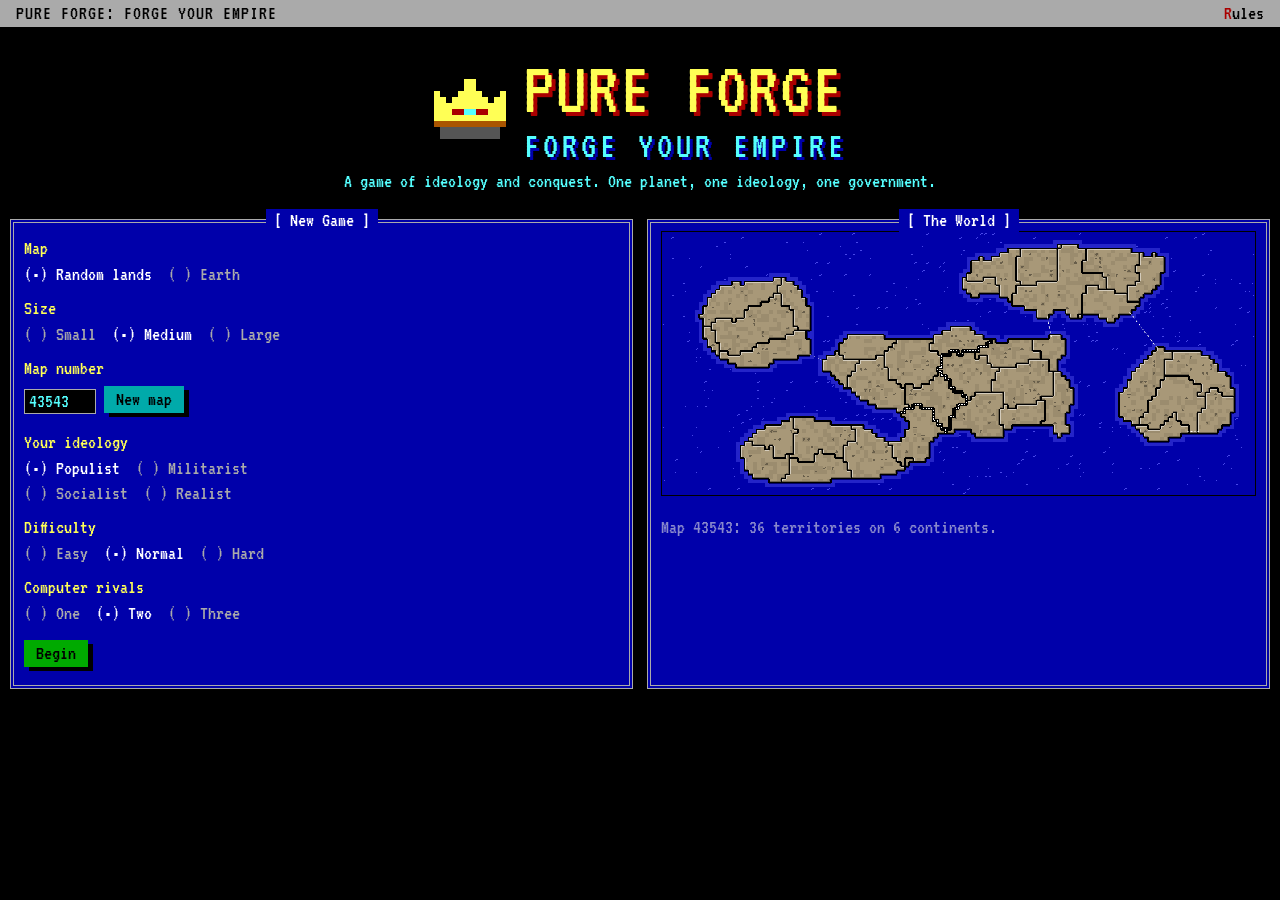
==== commit 1f35f192: "Game: Surrender, and a Blitz button for the computer's battles - Game menu > Surrender hands your la" ====
--- a/empire/index.html
+++ b/empire/index.html
@@ -249,7 +249,7 @@
       </div>
     </div>
   </div>
-  <div class="statusbar"><span><span class="hk">E</span> End phase</span><span><span class="hk">Esc</span> Cancel</span><span><span class="hk">V</span> View</span><span><span class="hk">Shift</span>+click Place 5</span><span><span class="hk">U</span> Undo</span></div>
+  <div class="statusbar"><span><span class="hk">E</span> End phase</span><span><span class="hk">Esc</span> Cancel</span><span><span class="hk">V</span> View</span><span><span class="hk">Shift</span>+click Place 5</span><span><span class="hk">U</span> Undo</span><span><span class="hk">B</span> Blitz their battle</span></div>
 </section>
 
 <!-- ================= DIALOGS ================= -->
@@ -275,6 +275,15 @@
     <p>The game saves itself at the start of each of your turns.</p>
     <div><button class="btn" data-act="close">Back to the war</button></div>
     <div><button class="btn alt" data-act="quit">Quit to title</button></div>
+    <div><button class="btn warn" data-act="surrender" id="btn-surrender">Surrender</button></div>
+  </div>
+</div>
+
+<div class="veil" id="dlg-surrender" hidden>
+  <div class="win gray dlg"><h2>[ Surrender ]</h2>
+    <p>Lay down your arms? Your territories go over to your rivals, each to the empire its people believe in, and your empire is gone for good.</p>
+    <p>You can still watch the war play out to the end.</p>
+    <div class="center"><button class="btn warn" data-act="surrender-yes">Surrender</button><button class="btn" data-act="close">Keep fighting</button></div>
   </div>
 </div>
 
@@ -712,7 +721,7 @@
    GAME STATE + RULES
    ====================================================================== */
 let G=null;           // the game
-const UI={placed:null,sel:-1,target:-1,hover:-1,view:'owner',sound:true,speed:'normal',busy:false,lastBattle:null,scenes:true,sceneQueue:[]};
+const UI={rush:-1,placed:null,sel:-1,target:-1,hover:-1,view:'owner',sound:true,speed:'normal',busy:false,lastBattle:null,scenes:true,sceneQueue:[]};
 
 function newGame(opts){
   const map=buildMap(opts);
@@ -1079,6 +1088,8 @@
     let d=r.value==='place'?delay()*2:delay();
     const lb=UI.lastBattle, mine=(r.value==='battle'||r.value==='conquer')&&lb&&P_(lb.prevOwner).human;
     if(mine) d*=r.value==='conquer'?6:3; // battles over your land play out slower
+    if(UI.rush>=0&&UI.rush!==UI.target) UI.rush=-1;            // the blitzed fight is over
+    if(UI.rush>=0&&(r.value==='battle'||r.value==='conquer')) d=Math.min(d,15);
     if(UI.speed!=='instant'){ if(r.value==='battle'||r.value==='conquer') sfxBattle(lb); render(); }
     if(UI.sceneQueue.length){ flushScenes(()=>{ aiTimer=setTimeout(step, delay()); }); return; }
     aiTimer=setTimeout(step, d);
@@ -1430,7 +1441,10 @@
     else { hint='Batch placed. Happy with it? Your rivals place next.';
       acts=`<button class="btn" data-act="setupdone">Done</button>`+undo; } }
   else if(!p.human||UI.busy){
-    hint=UI.sel>=0&&UI.target>=0?`${T_(UI.sel).name} attacks ${T_(UI.target).name}${P_(T_(UI.target).owner).human?' — yours!':'.'}`:`${p.name} is on the move…${G.spectate?' (You are watching from exile.)':''}`; }
+    if(UI.sel>=0&&UI.target>=0&&!P_(G.cur).human&&UI.speed!=='instant'){
+      const a=T_(UI.sel), e=T_(UI.target);
+      acts=UI.rush===UI.target?'<span class="note">Blitzing…</span>':`<button class="btn" data-act="blitzai" title="Fight this battle out at once (B)">Blitz this battle</button>`; }
+    hint=UI.sel>=0&&UI.target>=0?`${T_(UI.sel).name} (${T_(UI.sel).armies}) attacks ${T_(UI.target).name} (${T_(UI.target).armies})${P_(T_(UI.target).owner).human?' — yours!':'.'}`:`${p.name} is on the move…${G.spectate?' (You are watching from exile.)':''}`; }
   else if(G.phase==='reinforce'){
     hint='Click your territories to place armies. Shift-click places 5.';
     acts=`<button class="btn" data-act="auto">Auto-place</button>`+(UI.sel>=0&&T_(UI.sel).owner===G.cur?`<button class="btn alt" data-act="all">All on ${esc(T_(UI.sel).name)}</button>`:'')+
@@ -1637,6 +1651,26 @@
 
 function autoPlace(){ for(const [id,k] of aiPlacement(G.cur,G.reserve)){ T_(id).armies+=k; G.undo.push([id,k]); } G.reserve=0; toAttack(); render(); }
 
+function openMenu(){
+  const me=G&&G.players.find(p=>p.human);
+  $('btn-surrender').hidden=!(me&&me.alive&&!G.over&&P_(G.cur).human&&!UI.busy&&!mvState);
+  $('dlg-menu').hidden=false;
+}
+// Give up: every territory you hold goes to the rival its people believe in; land that leans
+// your own way goes to whichever rival has the most armies next to it.
+function surrender(){
+  const me=G.players.find(p=>p.human); if(!me||!me.alive) return;
+  const rivals=G.players.filter(p=>p.alive&&p.id!==me.id);
+  for(const t of owned(me.id)){
+    let to=rivals.find(p=>p.ideo===t.ideo);
+    if(!to){ let best=-1; for(const p of rivals){ const n=t.adj.filter(id=>T_(id).owner===p.id).reduce((s,id)=>s+T_(id).armies,0); if(n>best){best=n;to=p;} } }
+    if(!to||(!t.adj.some(id=>T_(id).owner===to.id)&&to.ideo!==t.ideo)) to=rivals.slice().sort((a,b)=>owned(b.id).length-owned(a.id).length)[0];
+    t.owner=to.id; t.heldTurns=0;
+  }
+  me.alive=false; me.outRound=G.round; G.surrendered=true; UI.sel=-1; UI.target=-1; G.marks={};
+  log(`The ${me.name} surrenders. Its lands go over to its rivals.`,'bad');
+  checkWinner(); render(); finishGame();
+}
 // You are out, but the rest of the world keeps fighting; watch it to the end.
 function watchOn(){
   $('dlg-over').hidden=true;
@@ -1653,7 +1687,7 @@
   if(me){ $('over-head').textContent=w.id===me.id?'VICTORY':'DEFEAT';
     const stillGoing=G.humanOut&&!G.spectate&&G.players.filter(p=>p.alive).length>1;
     $('over-text').textContent=w.id===me.id?`In ${G.round} turns the ${w.name} has forged an empire. The world answers to one government: yours.`
-      :stillGoing?`Your empire fell in round ${me.outRound||G.round}. The war goes on without you; the ${w.name} leads for now.`
+      :stillGoing?`Your empire ${G.surrendered?'surrendered':'fell'} in round ${me.outRound||G.round}. The war goes on without you; the ${w.name} leads for now.`
       :G.spectate?`You fell in round ${me.outRound||'?'}. The ${w.name} went on to rule the world after ${G.round} turns.`
       :`The ${w.name} rules the world after ${G.round} turns. Your empire is a footnote.`;
     $('btn-watch').hidden=!stillGoing;
@@ -1772,7 +1806,10 @@
   else if(a==='rules'){ $('dlg-rules').hidden=false; }
   else if(a==='watch'){ watchOn(); }
   else if(a==='close'){ b.closest('.veil').hidden=true; }
-  else if(a==='menu'){ $('dlg-menu').hidden=false; }
+  else if(a==='menu'){ openMenu(); }
+  else if(a==='surrender'){ $('dlg-menu').hidden=true; $('dlg-surrender').hidden=false; }
+  else if(a==='surrender-yes'){ $('dlg-surrender').hidden=true; surrender(); }
+  else if(a==='blitzai'){ UI.rush=UI.target; }
   else if(a==='quit'){ document.querySelectorAll('.veil').forEach(v=>v.hidden=true); stopGame(); G=null; show('title'); renderSetup(); }
   else if(a==='view'){ UI.view=UI.view==='owner'?'ideo':'owner'; savePrefs(); syncMenus(); render(); }
   else if(a==='sound'){ UI.sound=!UI.sound; savePrefs(); syncMenus(); beep(660,60); }
@@ -1807,7 +1844,8 @@
   if(k==='s'){ UI.sound=!UI.sound; savePrefs(); syncMenus(); }
   if(k==='c'){ UI.scenes=!UI.scenes; savePrefs(); syncMenus(); }
   if(k==='d'){ UI.speed={normal:'fast',fast:'instant',instant:'normal'}[UI.speed]; savePrefs(); syncMenus(); }
-  if(k==='g'){ $('dlg-menu').hidden=false; }
+  if(k==='g'){ openMenu(); }
+  if(k==='b'&&G&&!P_(G.cur).human&&UI.target>=0){ UI.rush=UI.target; }
   if(k==='u'||(k==='z'&&(ev.ctrlKey||ev.metaKey))){ undoPlace(); ev.preventDefault(); }
   if(k==='e'&&!UI.busy&&P_(G.cur).human&&$('dlg-move').hidden){
     if(G.phase==='setup'){ if(G.batch===0) nextSetup(); else for(const [id,k] of aiPlacement(G.cur,G.batch)) setupPlace(id,k,true); }
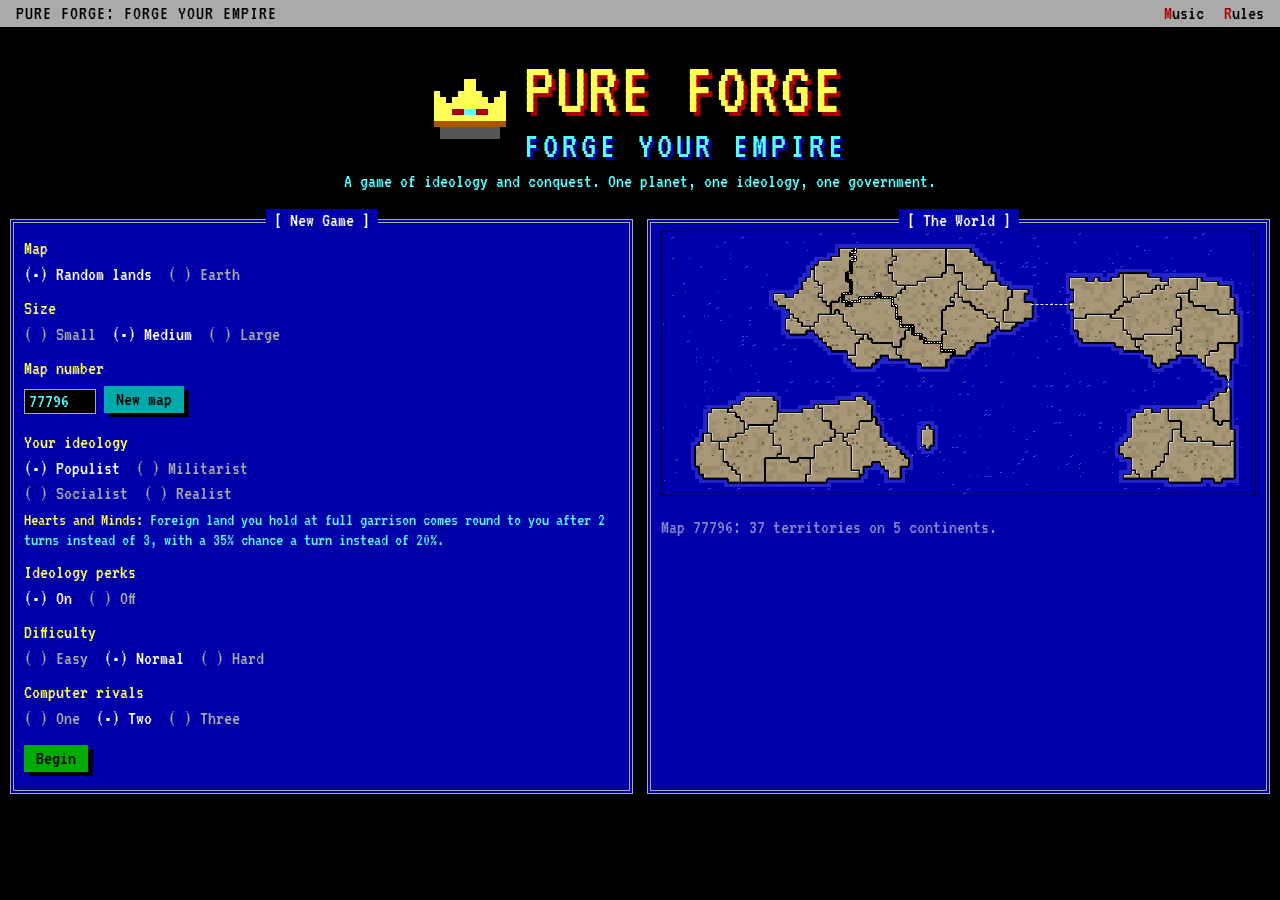
==== commit 8039c827: "Game: ideology perks and title music; save during the opening - One perk per ideology (Hearts and Mi" ====
--- a/empire/index.html
+++ b/empire/index.html
@@ -90,6 +90,8 @@
 .log .good{color:var(--lgreen)}
 .legend{font-size:18px;color:var(--gray)}
 .risk{color:var(--lred);font-size:18px}
+.perkline{font-size:18px;color:var(--lcyan);margin-top:4px;min-height:2.3em}
+.perkline b{font-weight:normal;color:var(--yellow)}
 .mapbox{position:relative}
 .tip{position:absolute;z-index:3;pointer-events:none;background:var(--gray);color:var(--black);border:2px solid var(--black);
   box-shadow:5px 5px 0 rgba(0,0,0,.75);font-size:18px;line-height:1.1;min-width:190px;white-space:nowrap}
@@ -149,7 +151,7 @@
 
 <!-- ================= TITLE / SETUP ================= -->
 <section id="scr-title">
-  <div class="menubar"><span class="title">PURE FORGE: FORGE YOUR EMPIRE</span><span class="grow"></span><button data-act="rules"><span class="hk">R</span>ules</button></div>
+  <div class="menubar"><span class="title">PURE FORGE: FORGE YOUR EMPIRE</span><span class="grow"></span><button data-act="music" id="btn-music"><span class="hk">M</span>usic</button><button data-act="rules"><span class="hk">R</span>ules</button></div>
   <div class="desk">
     <div class="logo">
       <svg viewBox="0 0 12 10" aria-hidden="true" shape-rendering="crispEdges">
@@ -186,6 +188,11 @@
           <button class="opt" data-k="ideo" data-v="1">Militarist</button><br>
           <button class="opt" data-k="ideo" data-v="2">Socialist</button>
           <button class="opt" data-k="ideo" data-v="3">Realist</button>
+          <div class="perkline" id="perk-line"></div>
+        </div>
+        <div class="row"><span class="lbl">Ideology perks</span>
+          <button class="opt" data-k="perks" data-v="true">On</button>
+          <button class="opt" data-k="perks" data-v="false">Off</button>
         </div>
         <div class="row"><span class="lbl">Difficulty</span>
           <button class="opt" data-k="diff" data-v="easy">Easy</button>
@@ -329,6 +336,14 @@
       <li><b>Attack.</b> Click one of your territories with two or more armies, then a neighbour. Lines across the water are sea routes and count as neighbours. Roll once, or Blitz to fight it out.</li>
       <li><b>Redeploy.</b> One move of armies, then your turn ends. You can always move next door. You can also move further, along a chain of your own territories, as long as every territory in between is <b>heartland</b>: yours, with no foreign neighbours at all. Armies can't slip along a border.</li>
     </ul>
+    <h3>Ideology perks</h3>
+    <ul>
+      <li><b>Populist, Hearts and Minds:</b> wins foreign land over after 2 turns instead of 3, at 35% a turn instead of 20%.</li>
+      <li><b>Militarist, Drilled Troops:</b> when attacking, a tie between the two highest dice goes to you.</li>
+      <li><b>Socialist, Collective Farms:</b> +1 army for every 2 loyal territories instead of every 3.</li>
+      <li><b>Realist, Pragmatists:</b> foreign land needs only 2 armies to hold instead of 3.</li>
+    </ul>
+    <p>Perks can be turned off on the New Game screen. Point at an empire's name in the Empires panel to see its perk.</p>
     <h3>The leader</h3>
     <p>When one empire holds more than a third of the map and is well ahead of the next, the others stop fighting each other and turn on it. The Empires panel marks it as the target. That includes you. An empire down to its last three territories is still fair game for anyone.</p>
     <h3>Difficulty</h3>
@@ -379,6 +394,24 @@
 function gameLevel(){ return LEVELS[G.opts.diff||'normal']||LEVELS.normal; } // an empire down to this many territories gets finished off, coalition or not            // +1 army for every 3 loyal territories
 // winning hearts: foreign land held at full garrison slowly comes round to its owner
 const CONVERT_AFTER = 3, CONVERT_CHANCE = 0.20;
+// Ideology perks: one trait each, each bending a different rule of the game.
+// Tuned by playing hundreds of computer-only games until every ideology wins about as often.
+const PERKS = [
+  {key:'populist',   name:'Hearts and Minds', short:'Wins foreign land over faster',
+   desc:'Foreign land you hold at full garrison comes round to you after 2 turns instead of 3, with a 35% chance a turn instead of 20%.',
+   convertAfter:2, convertChance:0.35},
+  {key:'militarist', name:'Drilled Troops',  short:'Wins a tie on its highest die',
+   desc:'When you attack, if your highest die ties the defender\'s highest, you win that pair.',
+   attackTies:true},
+  {key:'socialist',  name:'Collective Farms', short:'More income from loyal land',
+   desc:'Every 2 loyal territories add an army to your income, instead of every 3.',
+   loyalPer:2},
+  {key:'realist',    name:'Pragmatists',      short:'Holds foreign land with fewer armies',
+   desc:'Foreign land needs only 2 armies to hold, instead of 3.',
+   holdOther:2},
+];
+const NO_PERK = {};
+function perk(p){ return p&&p.hasPerk?PERKS[p.ideo]:NO_PERK; }
 const LEGEND_H = 18; // legend strip under the map, in canvas pixels
 const SAVE_KEY = 'fye-save-v1', PREF_KEY = 'fye-prefs-v1';
 
@@ -726,8 +759,9 @@
 function newGame(opts){
   const map=buildMap(opts);
   const rng=mulberry32((opts.seed*31+Date.now())>>>0);
-  const ideos=[opts.ideo]; for(const k of shuffle([0,1,2,3].filter(i=>i!==opts.ideo),rng)) if(ideos.length<=opts.rivals) ideos.push(k);
-  const players=ideos.map((ideo,k)=>({id:k,ideo,human:k===0&&!opts.allAI,name:IDEOS[ideo].bloc,alive:true,opening:true}));
+  const ideos=opts.forceIdeos?opts.forceIdeos.slice():[opts.ideo]; // forceIdeos: test harness only
+  if(!opts.forceIdeos) for(const k of shuffle([0,1,2,3].filter(i=>i!==opts.ideo),rng)) if(ideos.length<=opts.rivals) ideos.push(k);
+  const players=ideos.map((ideo,k)=>({id:k,ideo,human:k===0&&!opts.allAI,name:IDEOS[ideo].bloc,alive:true,opening:true,hasPerk:opts.perks!==false}));
   // every territory leans to one of the ideologies in play; neighbours tend to agree
   const P=players.length, terrs=map.terrs;
   // Equal shares: every ideology gets the same number of territories (give or take one).
@@ -755,14 +789,14 @@
 
 const T_=id=>G.map.terrs[id];
 const P_=id=>G.players[id];
-function need(t,p){ p=p||P_(t.owner); return t.ideo===p.ideo?HOLD_SAME:HOLD_OTHER; }
+function need(t,p){ p=p||P_(t.owner); return t.ideo===p.ideo?HOLD_SAME:(perk(p).holdOther||HOLD_OTHER); }
 function shownArmies(t){ return UI.preview&&UI.preview[t.id]!==undefined?UI.preview[t.id]:t.armies; }
-function revoltChance(t,p){ const short=need(t,p)-shownArmies(t); return short<=0?0:(REVOLT_BY_SHORTFALL[Math.min(short,2)]); }
+function revoltChance(t,p){ const short=need(t,p)-shownArmies(t); return short<=0?0:REVOLT_BY_SHORTFALL[Math.min(short,2)]; }
 function owned(pid){ return G.map.terrs.filter(t=>t.owner===pid); }
 function income(pid){
   const mine=owned(pid), p=P_(pid);
   const land=Math.max(3,Math.floor(mine.length/3));
-  const loyalCount=mine.filter(t=>t.ideo===p.ideo).length, loyal=Math.floor(loyalCount/LOYAL_PER_ARMY);
+  const loyalCount=mine.filter(t=>t.ideo===p.ideo).length, loyal=Math.floor(loyalCount/(perk(p).loyalPer||LOYAL_PER_ARMY));
   let conts=0; for(const c of G.map.conts) if(c.terrs.every(id=>T_(id).owner===pid)) conts+=c.bonus;
   const bonus=p.human?0:lvl(pid).bonus;
   return {land,loyal,loyalCount,conts,bonus,total:land+loyal+conts+bonus};
@@ -788,14 +822,14 @@
   const na=Math.min(3,a.armies-1), nd=Math.min(2,d.armies);
   const ra=Array.from({length:na},()=>1+Math.floor(gameRng()*6)).sort((x,y)=>y-x);
   const rd=Array.from({length:nd},()=>1+Math.floor(gameRng()*6)).sort((x,y)=>y-x);
-  const liberators = d.ideo===att.ideo;
+  const liberators = d.ideo===att.ideo, drilled = !liberators&&!!perk(att).attackTies;
   let la=0, ld=0; const pairs=Math.min(na,nd), lostA=[], lostD=[];
   for(let k=0;k<pairs;k++){
-    const win = ra[k]>rd[k] || (ra[k]===rd[k] && liberators);
+    const win = ra[k]>rd[k] || (ra[k]===rd[k] && (liberators||(drilled&&k===0)));
     if(win){ ld++; lostD.push(k); } else { la++; lostA.push(k); }
   }
   a.armies-=la; d.armies-=ld; if(G.stats) G.stats.battles++;
-  const res={aId,dId,ra,rd,la,ld,lostA,lostD,dice:na,liberators,conquered:false,prevOwner:d.owner};
+  const res={aId,dId,ra,rd,la,ld,lostA,lostD,dice:na,liberators,drilled,conquered:false,prevOwner:d.owner};
   if(d.armies<=0){ res.conquered=true; }
   UI.lastBattle=res;
   return res;
@@ -870,7 +904,7 @@
     if(t.ideo===p.ideo) continue;
     if(t.armies<need(t,p)){ t.heldTurns=0; continue; }
     t.heldTurns=(t.heldTurns||0)+1;
-    if(t.heldTurns<CONVERT_AFTER||gameRng()>=CONVERT_CHANCE) continue;
+    if(t.heldTurns<(perk(p).convertAfter||CONVERT_AFTER)||gameRng()>=(perk(p).convertChance||CONVERT_CHANCE)) continue;
     const was=t.ideo; t.ideo=p.ideo; t.heldTurns=0;
     log(`${t.name} has come round. Its people now lean ${IDEOS[p.ideo].name}.`, p.human?'good':(G.players.some(q=>q.human&&q.ideo===was)?'bad':''));
     if(p.human) addEvent({kind:'converted',t:t.id,was});
@@ -914,6 +948,7 @@
 function setupTurn(){
   const p=P_(G.cur); UI.sel=-1; UI.target=-1; G.undo=[];
   G.batch=Math.min(OPENING_BATCH,G.setupLeft[G.cur]);
+  if(p.human&&!G.spectate) save();
   render();
   if(!p.human){ UI.busy=true; aiTimer=setTimeout(aiSetupBatch,{normal:500,fast:150,instant:0}[UI.speed]); }
 }
@@ -1473,12 +1508,12 @@
     $('battle-head').innerHTML=`${esc(T_(b.aId).name)} <span class="note">vs</span> ${esc(T_(b.dId).name)}`;
     $('dice').innerHTML=b.ra.map((v,k)=>`<span class="die ${b.lostA.includes(k)?'lost':''}">${v}</span>`).join('')+
       '<span class="note">&nbsp;vs&nbsp;</span>'+b.rd.map((v,k)=>`<span class="die d ${b.lostD.includes(k)?'lost':''}">${v}</span>`).join('');
-    $('battle-res').textContent=(b.conquered?'Conquered! ':`Attacker lost ${b.la}, defender lost ${b.ld}. `)+(b.liberators?'The locals share the attacker\'s ideology, so ties went his way.':'');
+    $('battle-res').textContent=(b.conquered?'Conquered! ':`Attacker lost ${b.la}, defender lost ${b.ld}. `)+(b.liberators?'The locals share the attacker\'s ideology, so ties went his way.':b.drilled&&b.ra.some((v,k)=>k<b.rd.length&&v===b.rd[k])?(b.ra[0]===b.rd[0]?'Drilled Troops: the tie on the highest dice went to the attacker.':''):'');
   } else $('battle-win').hidden=true;
   renderInfo();
   // empires
   $('empires').innerHTML='<tr><td class="note">* = you</td><td class="n note">Land</td><td class="n note">Army</td><td class="n note">+Turn</td></tr>'+
-    G.players.map(q=>{ const m=owned(q.id); return `<tr class="${q.alive?'':'dead'} ${q.human?'me':''}"><td>${sw(q.id)}${esc(IDEOS[q.ideo].name)}${G.leader===q.id&&q.alive?' <span style="color:#FF5555">◄ target</span>':''}</td><td class="n">${m.length}</td><td class="n">${m.reduce((s,t)=>s+t.armies,0)}</td><td class="n">${q.alive?reinforcements(q.id):'-'}</td></tr>`; }).join('');
+    G.players.map(q=>{ const m=owned(q.id); return `<tr class="${q.alive?'':'dead'} ${q.human?'me':''}"><td title="${q.hasPerk?esc(PERKS[q.ideo].name+': '+PERKS[q.ideo].desc):'No perk'}">${sw(q.id)}${esc(IDEOS[q.ideo].name)}${G.leader===q.id&&q.alive?' <span style="color:#FF5555">◄ target</span>':''}</td><td class="n">${m.length}</td><td class="n">${m.reduce((s,t)=>s+t.armies,0)}</td><td class="n">${q.alive?reinforcements(q.id):'-'}</td></tr>`; }).join('');
   if(me&&me.alive){ const inc=income(me.id);
     $('empires').innerHTML+=`<tr><td colspan="4" class="note inc">Your income: ${inc.land} land + ${inc.loyal} loyal (${inc.loyalCount} lands) + ${inc.conts} continents</td></tr>`; }
   // continents
@@ -1494,7 +1529,7 @@
     <div class="kv"><span>Armies</span><b>${shownArmies(t)}</b></div>
     <div class="kv"><span>Leans</span><span><span class="sw" style="background:${IDEOS[t.ideo].light}"></span>${esc(IDEOS[t.ideo].name)}</span></div>
     <div class="kv"><span>Needs to hold</span><b>${nd}</b></div>
-    ${t.ideo!==o.ideo&&t.armies>=nd&&o.human?`<div class="kv"><span>Winning hearts</span><b>${Math.min(t.heldTurns||0,CONVERT_AFTER)}/${CONVERT_AFTER} turns${(t.heldTurns||0)>=CONVERT_AFTER?`, ${Math.round(CONVERT_CHANCE*100)}%/turn`:''}</b></div>`:''}
+    ${t.ideo!==o.ideo&&t.armies>=nd&&o.human?`<div class="kv"><span>Winning hearts</span><b>${Math.min(t.heldTurns||0,perk(o).convertAfter||CONVERT_AFTER)}/${perk(o).convertAfter||CONVERT_AFTER} turns${(t.heldTurns||0)>=(perk(o).convertAfter||CONVERT_AFTER)?`, ${Math.round((perk(o).convertChance||CONVERT_CHANCE)*100)}%/turn`:''}</b></div>`:''}
     ${t.armies<nd?`<div style="color:#FF5555">Too thin: ${Math.round(revoltChance(t)*100)}% chance it revolts.</div>`:''}`;
 }
 function renderLog(){
@@ -1538,7 +1573,7 @@
   h+=`<div class="tr"><span>Leans</span><span><span class="sw" style="background:${IDEOS[t.ideo].light}"></span><b style="font-weight:normal">${esc(IDEOS[t.ideo].name)}</b>${mineIdeo?' <span class="ok">your people</span>':''}</span></div>`;
   h+=`<div class="tr"><span>Armies</span><span>${t.armies} <span style="color:#555">(holds with ${nd})</span></span></div>`;
   if(isHeartland(t)) h+=`<div class="tr"><span>Heartland</span><span style="color:#005500">safe, no foreign neighbours</span></div>`;
-  if(!holderIdeo&&t.armies>=nd&&o.human) h+=`<div class="tr"><span>Winning hearts</span><span>${Math.min(t.heldTurns||0,CONVERT_AFTER)}/${CONVERT_AFTER} turns</span></div>`;
+  if(!holderIdeo&&t.armies>=nd&&o.human) h+=`<div class="tr"><span>Winning hearts</span><span>${Math.min(t.heldTurns||0,perk(o).convertAfter||CONVERT_AFTER)}/${perk(o).convertAfter||CONVERT_AFTER} turns</span></div>`;
   if(t.armies<nd) h+=`<div class="warn">Too thin: ${Math.round(revoltChance(t)*100)}% chance it revolts</div>`;
   return h;
 }
@@ -1753,16 +1788,59 @@
 function savePrefs(){ try{ localStorage.setItem(PREF_KEY,JSON.stringify({sound:UI.sound,speed:UI.speed,view:UI.view,scenes:UI.scenes})); }catch(e){} }
 function loadPrefs(){ try{ const p=JSON.parse(localStorage.getItem(PREF_KEY)||'{}'); if(typeof p.sound==='boolean') UI.sound=p.sound; if(p.speed) UI.speed=p.speed; if(p.view) UI.view=p.view; if(typeof p.scenes==='boolean') UI.scenes=p.scenes; }catch(e){} }
 
+
+/* ======================================================================
+   TITLE MUSIC — an original march for the PC speaker, about 11 seconds
+   ====================================================================== */
+const NOTE_IDX={C:0,'C#':1,D:2,'D#':3,E:4,F:5,'F#':6,G:7,'G#':8,A:9,'A#':10,B:11};
+function nf(n){ const m=/^([A-G]#?)(\d)$/.exec(n); return 440*Math.pow(2,(NOTE_IDX[m[1]]+12*(+m[2]+1)-69)/12); }
+const MARCH_STEP=170; // ms per step; 4 steps to a bar
+const MARCH_MELODY=[ // [note, steps]
+  ['G4',1],['C5',1],['C5',1],['E5',1], ['G5',2],['E5',1],['C5',1], ['D5',1],['E5',1],['F5',1],['D5',1], ['E5',2],['C5',2],
+  ['G4',1],['C5',1],['C5',1],['E5',1], ['G5',2],['A5',1],['G5',1], ['F5',1],['E5',1],['D5',1],['B4',1], ['C5',4],
+  ['E5',1],['E5',1],['F5',1],['G5',1], ['A5',2],['G5',1],['F5',1], ['E5',1],['F5',1],['G5',1],['E5',1], ['D5',2],['G4',2],
+  ['C5',1],['E5',1],['G5',1],['C6',1], ['B5',2],['A5',1],['G5',1], ['F5',1],['D5',1],['B4',1],['D5',1], ['C5',3],['C6',1]];
+const MARCH_CHORDS=['C','C','G','C', 'C','C','G','C', 'C','F','C','G', 'C','G','G','C']; // one per bar
+const CHORD_BASS={C:['C3','G2'],G:['G2','D3'],F:['F2','C3']};
+let musicNodes=[], musicTimer=null, musicPlayed=false;
+function musicNote(f,ms,at,vol,type){
+  try{
+    actx=actx||new (window.AudioContext||window.webkitAudioContext)();
+    const o=actx.createOscillator(), g=actx.createGain(), t=actx.currentTime+at/1000;
+    o.type=type||'square'; o.frequency.value=f; g.gain.setValueAtTime(vol,t); g.gain.setValueAtTime(vol,t+ms/1000*0.85); g.gain.linearRampToValueAtTime(0,t+ms/1000);
+    o.connect(g); g.connect(actx.destination); o.start(t); o.stop(t+ms/1000+0.02); musicNodes.push(o);
+  }catch(e){}
+}
+function playMarch(){
+  if(!UI.sound) return;
+  stopMusic(); musicPlayed=true;
+  let t=0;
+  for(const [n,len] of MARCH_MELODY){ musicNote(nf(n),len*MARCH_STEP*0.92,t,0.032); t+=len*MARCH_STEP; }
+  MARCH_CHORDS.forEach((c,bar)=>{ const [root,fifth]=CHORD_BASS[c], b0=bar*4*MARCH_STEP;
+    musicNote(nf(root),MARCH_STEP*1.6,b0,0.022); musicNote(nf(fifth),MARCH_STEP*1.6,b0+2*MARCH_STEP,0.022);
+    musicNote(70,25,b0+MARCH_STEP,0.03,'triangle'); musicNote(70,25,b0+3*MARCH_STEP,0.03,'triangle'); }); // drum taps
+  syncMusicBtn();
+  musicTimer=setTimeout(()=>{ musicNodes=[]; syncMusicBtn(); },t+200);
+}
+function stopMusic(){ for(const o of musicNodes){ try{ o.stop(); }catch(e){} } musicNodes=[]; clearTimeout(musicTimer); syncMusicBtn(); }
+function syncMusicBtn(){ const b=$('btn-music'); if(b) b.innerHTML=`<span class="hk">M</span>usic${musicNodes.length?': stop':''}`; }
+// browsers only allow sound after a click or key press, so the march starts on the first one
+function titleMusicOnce(){ if(!musicPlayed&&!$('scr-title').hidden) playMarch(); }
+document.addEventListener('pointerdown',ev=>{ if(!ev.target.closest('[data-act="music"]')) titleMusicOnce(); },{capture:true});
+document.addEventListener('keydown',()=>titleMusicOnce(),{capture:true});
+
 /* ======================================================================
    SCREENS + MENUS
    ====================================================================== */
-const setup={mapType:'random',size:'medium',diff:'normal',ideo:0,rivals:2,seed:Math.floor(Math.random()*90000)+10000};
+const setup={mapType:'random',size:'medium',diff:'normal',perks:true,ideo:0,rivals:2,seed:Math.floor(Math.random()*90000)+10000};
 const pv=$('preview'), pvx=pv.getContext('2d');
 function renderSetup(){
   document.querySelectorAll('.opt').forEach(b=>{ const on=String(setup[b.dataset.k])===b.dataset.v;
     b.setAttribute('aria-pressed',on); b.textContent=(on?'(•) ':'( ) ')+b.textContent.replace(/^\(.\) /,''); });
   $('row-size').hidden=setup.mapType==='world'; $('row-seed').hidden=setup.mapType==='world';
   $('seed').value=setup.seed;
+  const pk=PERKS[setup.ideo];
+  $('perk-line').innerHTML=setup.perks?`<b>${esc(pk.name)}:</b> ${esc(pk.desc)}`:'<span class="note">Perks off: every ideology plays by the same rules.</span>';
   const map=buildMap(setup);
   const saved=G; G=null; drawMap(pvx,map,'none'); G=saved;
   $('preview-note').textContent=setup.mapType==='world'
@@ -1797,12 +1875,13 @@
 document.addEventListener('click',ev=>{
   if(ev.target.closest('[data-act="scene-skip"]')){ endScene(); return; }
   const o=ev.target.closest('.opt');
-  if(o){ const k=o.dataset.k; setup[k]=k==='mapType'||k==='size'||k==='diff'?o.dataset.v:+o.dataset.v; renderSetup(); return; }
+  if(o){ const k=o.dataset.k; setup[k]=k==='perks'?o.dataset.v==='true':k==='mapType'||k==='size'||k==='diff'?o.dataset.v:+o.dataset.v; renderSetup(); return; }
   const b=ev.target.closest('[data-act]'); if(!b) return;
   const a=b.dataset.act;
   if(a==='reroll'){ setup.seed=Math.floor(Math.random()*90000)+10000; renderSetup(); }
-  else if(a==='begin'){ beginGame(newGame({...setup}),true); }
-  else if(a==='continue'){ const g=loadSave(); if(g) beginGame(g,false); }
+  else if(a==='begin'){ stopMusic(); beginGame(newGame({...setup}),true); }
+  else if(a==='continue'){ const g=loadSave(); if(g){ stopMusic(); beginGame(g,false); } }
+  else if(a==='music'){ if(musicNodes.length) stopMusic(); else { const was=UI.sound; UI.sound=true; playMarch(); UI.sound=was; } }
   else if(a==='rules'){ $('dlg-rules').hidden=false; }
   else if(a==='watch'){ watchOn(); }
   else if(a==='close'){ b.closest('.veil').hidden=true; }
@@ -1839,6 +1918,7 @@
   const k=ev.key.toLowerCase();
   if(k==='escape'){ document.querySelectorAll('.veil').forEach(v=>{ if(v.id!=='dlg-move'&&v.id!=='dlg-over') v.hidden=true; }); if(G){ UI.sel=-1; UI.target=-1; render(); } return; }
   if(k==='r'&&!ev.metaKey&&!ev.ctrlKey){ $('dlg-rules').hidden=false; return; }
+  if(k==='m'&&!$('scr-title').hidden){ if(musicNodes.length) stopMusic(); else { const was=UI.sound; UI.sound=true; playMarch(); UI.sound=was; } return; }
   if(!G||$('scr-game').hidden) return;
   if(k==='v'){ UI.view=UI.view==='owner'?'ideo':'owner'; savePrefs(); syncMenus(); render(); }
   if(k==='s'){ UI.sound=!UI.sound; savePrefs(); syncMenus(); }
@@ -1857,7 +1937,7 @@
 
 /* test hook: run computer-only games start to finish, no drawing */
 window.__FYE={
-  buildMap, reach:(id)=>[...redeployReach(id)], killMe:()=>{ for(const t of G.map.terrs) if(t.owner===0) t.owner=1; G.players[0].alive=false; G.players[0].outRound=G.round; checkWinner(); finishGame(); }, newGameForTest:(o)=>newGame(o), state:()=>G, ui:()=>UI, playScene:(sc)=>playScene(sc,()=>{}), finish:(w)=>{ G.over=true; G.winner=w; finishGame(); },
+  buildMap, perks:PERKS, reach:(id)=>[...redeployReach(id)], killMe:()=>{ for(const t of G.map.terrs) if(t.owner===0) t.owner=1; G.players[0].alive=false; G.players[0].outRound=G.round; checkWinner(); finishGame(); }, newGameForTest:(o)=>newGame(o), state:()=>G, ui:()=>UI, playScene:(sc)=>playScene(sc,()=>{}), finish:(w)=>{ G.over=true; G.winner=w; finishGame(); },
   simulate(opts){
     const saved=G; const g=newGame({mapType:'random',size:'medium',ideo:0,rivals:3,seed:1,...opts,allAI:true});
     G=g; const P=G.players.length; let turns=0;
@@ -1869,7 +1949,7 @@
       if(G.over) break;
       let n=G.cur; do{ n=(n+1)%P; if(n===0){ G.round++; recordHistory(); } }while(!P_(n).alive); G.cur=n;
     }
-    const out={over:G.over,round:G.round,winner:G.over?G.winner:-1,terrs:G.map.terrs.length,links:G.map.links.length,leaderTurns:G.leaderTurns||0};
+    const out={ideos:G.players.map(p=>p.ideo),winIdeo:G.over?G.players[G.winner].ideo:-1,over:G.over,round:G.round,winner:G.over?G.winner:-1,terrs:G.map.terrs.length,links:G.map.links.length,leaderTurns:G.leaderTurns||0};
     G=saved; return out;
   }
 };
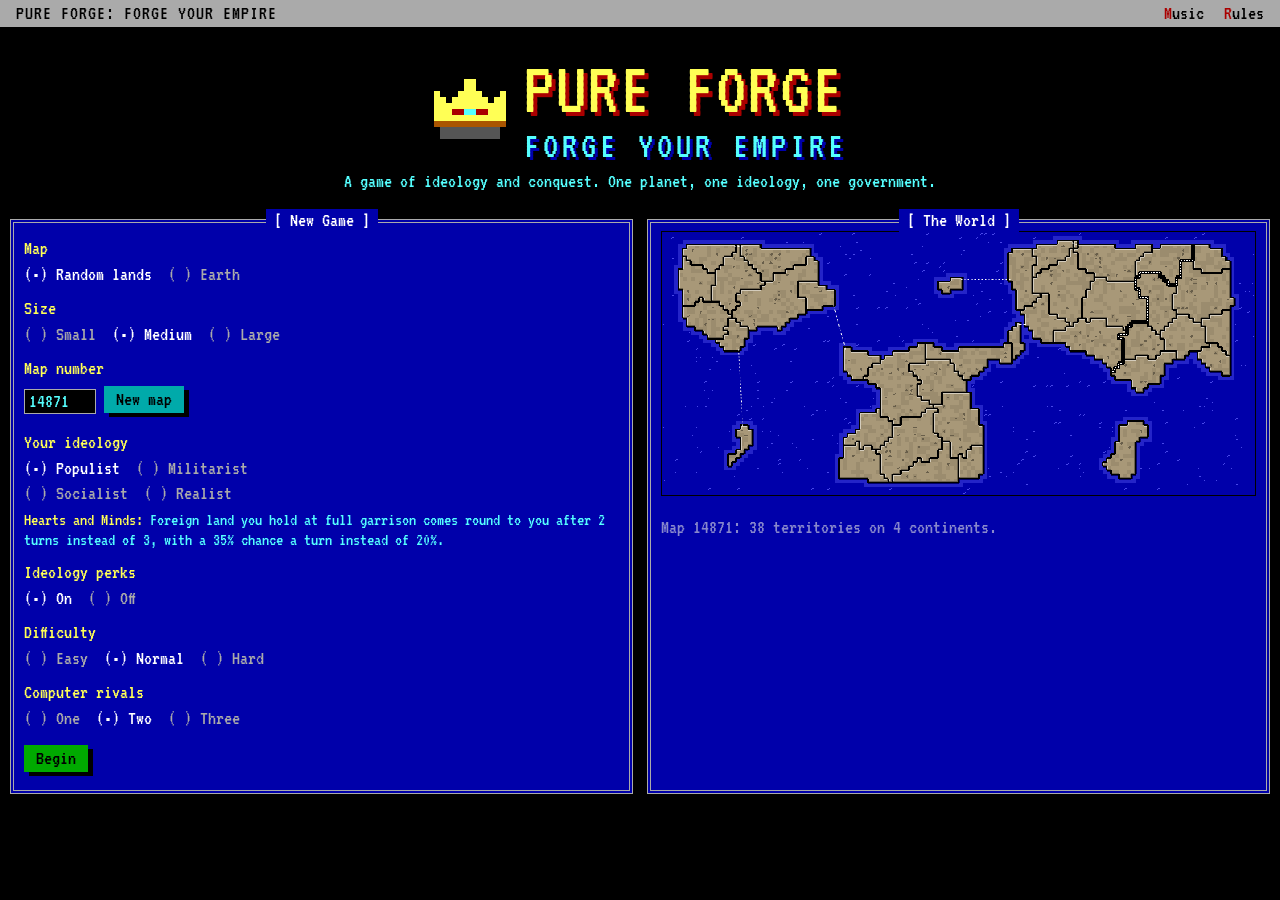
==== commit 282f6094: "Game: a fallen empire's people turn against whoever destroyed them When an empire is wiped out, ever" ====
--- a/empire/index.html
+++ b/empire/index.html
@@ -344,6 +344,8 @@
       <li><b>Realist, Pragmatists:</b> foreign land needs only 2 armies to hold instead of 3.</li>
     </ul>
     <p>Perks can be turned off on the New Game screen. Point at an empire's name in the Empires panel to see its perk.</p>
+    <h3>When an empire falls</h3>
+    <p>Its people don't disappear. They turn to the strongest empire that isn't the one that destroyed them, and their land now leans that way. That land can revolt against the conqueror, but a fallen empire never comes back.</p>
     <h3>The leader</h3>
     <p>When one empire holds more than a third of the map and is well ahead of the next, the others stop fighting each other and turn on it. The Empires panel marks it as the target. That includes you. An empire down to its last three territories is still fair game for anyone.</p>
     <h3>Difficulty</h3>
@@ -402,7 +404,7 @@
    convertAfter:2, convertChance:0.35},
   {key:'militarist', name:'Drilled Troops',  short:'Wins a tie on its highest die',
    desc:'When you attack, if your highest die ties the defender\'s highest, you win that pair.',
-   attackTies:true},
+   attackTies:true}, // shockCount:N would limit this to the first N attacks each turn
   {key:'socialist',  name:'Collective Farms', short:'More income from loyal land',
    desc:'Every 2 loyal territories add an army to your income, instead of every 3.',
    loyalPer:2},
@@ -792,6 +794,22 @@
 function need(t,p){ p=p||P_(t.owner); return t.ideo===p.ideo?HOLD_SAME:(perk(p).holdOther||HOLD_OTHER); }
 function shownArmies(t){ return UI.preview&&UI.preview[t.id]!==undefined?UI.preview[t.id]:t.armies; }
 function revoltChance(t,p){ const short=need(t,p)-shownArmies(t); return short<=0?0:REVOLT_BY_SHORTFALL[Math.min(short,2)]; }
+// When an empire falls, the people who believed in it don't vanish: they turn to the strongest
+// empire that isn't the one that destroyed them ("you beat us, so we join your enemy").
+// Their land now leans that way, so it can revolt against the conqueror, but a dead empire never returns.
+function orphanPeople(deadId,byId){
+  if(!G) return;
+  const dead=P_(deadId), alive=G.players.filter(q=>q.alive&&q.id!==byId);
+  if(!alive.length) return; // the conqueror is the last one standing: the game is over
+  const heir=alive.slice().sort((a,b)=>owned(b.id).length-owned(a.id).length)[0];
+  let n=0;
+  for(const t of G.map.terrs) if(t.ideo===dead.ideo){ t.ideo=heir.ideo; t.heldTurns=0; n++; }
+  if(!n) return;
+  const by=byId!=null?P_(byId):null;
+  log(`The people of the fallen ${dead.name} turn to the ${heir.name}${by?`, against the ${by.name} who destroyed them`:''}. ${n} ${n===1?'territory':'territories'} now lean ${IDEOS[heir.ideo].name}.`,
+    heir.human?'good':(by&&by.human?'bad':'sys'));
+  if(G.players.some(q=>q.human)) for(const t of G.map.terrs) if(t.ideo===heir.ideo&&P_(t.owner).human&&t.owner!==heir.id) addEvent({kind:'swayed',t:t.id,by:heir.id});
+}
 function owned(pid){ return G.map.terrs.filter(t=>t.owner===pid); }
 function income(pid){
   const mine=owned(pid), p=P_(pid);
@@ -822,10 +840,13 @@
   const na=Math.min(3,a.armies-1), nd=Math.min(2,d.armies);
   const ra=Array.from({length:na},()=>1+Math.floor(gameRng()*6)).sort((x,y)=>y-x);
   const rd=Array.from({length:nd},()=>1+Math.floor(gameRng()*6)).sort((x,y)=>y-x);
-  const liberators = d.ideo===att.ideo, drilled = !liberators&&!!perk(att).attackTies;
+  // Shock Assault: only the first territory this empire attacks in a turn
+  const pk=perk(att);
+  if(pk.attackTies){ G.shockTargets=G.shockTargets||[]; if(!G.shockTargets.includes(dId)&&G.shockTargets.length<(pk.shockCount||Infinity)) G.shockTargets.push(dId); }
+  const liberators = d.ideo===att.ideo, drilled = !liberators&&!!pk.attackTies&&(G.shockTargets||[]).includes(dId);
   let la=0, ld=0; const pairs=Math.min(na,nd), lostA=[], lostD=[];
   for(let k=0;k<pairs;k++){
-    const win = ra[k]>rd[k] || (ra[k]===rd[k] && (liberators||(drilled&&k===0)));
+    const win = ra[k]>rd[k] || (ra[k]===rd[k] && (liberators||(drilled&&(k===0||pk.allPairs))));
     if(win){ ld++; lostD.push(k); } else { la++; lostA.push(k); }
   }
   a.armies-=la; d.armies-=ld; if(G.stats) G.stats.battles++;
@@ -850,7 +871,7 @@
   if(P_(loser).human){ log(`The ${P_(a.owner).name} takes your ${d.name} (attacking from ${a.name}).`,'bad');
     addEvent({kind:'lost',t:d.id,by:a.owner,from:a.id}); }
   else log(`${P_(a.owner).name} takes ${d.name}.`, P_(a.owner).human?'good':'');
-  if(!owned(loser).length){ P_(loser).alive=false; P_(loser).outRound=G.round; log(`The ${P_(loser).name} has been wiped from the map.`,'sys');
+  if(!owned(loser).length){ P_(loser).alive=false; P_(loser).outRound=G.round; log(`The ${P_(loser).name} has been wiped from the map.`,'sys'); orphanPeople(loser,a.owner);
     if(!P_(loser).human) addEvent({kind:'out',p:loser,by:a.owner}); }
   checkWinner();
 }
@@ -897,7 +918,7 @@
     if(p.human) addEvent({kind:'revolt-lost',t:t.id,to:to.id,had,need:needed});
     if(to.human) addEvent({kind:'revolt-gained',t:t.id,from:pid});
     beep(110,180);
-    if(!owned(pid).length){ p.alive=false; p.outRound=G.round; log(`The ${p.name} has collapsed.`,'sys'); }
+    if(!owned(pid).length){ p.alive=false; p.outRound=G.round; log(`The ${p.name} has collapsed.`,'sys'); orphanPeople(pid,to.id); }
   }
   // foreign land held properly for a while may come round to its owner's ideology
   for(const t of owned(pid)){
@@ -916,7 +937,7 @@
 function startTurn(){
   const p=P_(G.cur);
   updateLeader();
-  G.phase='reinforce'; G.moved=false; G.undo=[]; G.attacked=false; UI.sel=-1; UI.target=-1;
+  G.phase='reinforce'; G.moved=false; G.undo=[]; G.attacked=false; G.shockTargets=[]; UI.sel=-1; UI.target=-1;
   G.reserve=reinforcements(G.cur); p.opening=false;
   if(p.human){
     G.report={events:G.events||[],before:G.lastHeld,now:owned(G.cur).length}; G.events=[];
@@ -1489,6 +1510,8 @@
     else if(UI.target<0) hint=`Attacking from ${T_(UI.sel).name}. Pick a neighbour to attack.`;
     else hint=`${T_(UI.sel).name} (${T_(UI.sel).armies}) against ${T_(UI.target).name} (${T_(UI.target).armies}).`;
     const can=UI.sel>=0&&UI.target>=0&&T_(UI.sel).armies>=2;
+    if(perk(p).attackTies&&perk(p).shockCount){ const st=G.shockTargets||[], n=perk(p).shockCount;
+      hint+=st.includes(UI.target)?' Shock Assault is with this attack.':st.length<n?' Shock Assault is ready.':' Shock Assault is spent for this turn.'; }
     acts=`<button class="btn" data-act="roll" ${can?'':'disabled'}>Roll</button><button class="btn" data-act="blitz" ${can?'':'disabled'}>Blitz</button><br><button class="btn alt" data-act="endattack">Done attacking</button>`+
       (canUndo()?`<button class="btn alt" data-act="undo">Undo deploy</button>`:'');
   } else if(G.phase==='fortify'){
@@ -1703,6 +1726,7 @@
     t.owner=to.id; t.heldTurns=0;
   }
   me.alive=false; me.outRound=G.round; G.surrendered=true; UI.sel=-1; UI.target=-1; G.marks={};
+  orphanPeople(me.id,null);
   log(`The ${me.name} surrenders. Its lands go over to its rivals.`,'bad');
   checkWinner(); render(); finishGame();
 }
@@ -1942,7 +1966,7 @@
     const saved=G; const g=newGame({mapType:'random',size:'medium',ideo:0,rivals:3,seed:1,...opts,allAI:true});
     G=g; const P=G.players.length; let turns=0;
     while(!G.over&&G.round<400){
-      const p=P_(G.cur); updateLeader(); if(G.leader>=0) G.leaderTurns=(G.leaderTurns||0)+1;
+      const p=P_(G.cur); G.shockTargets=[]; updateLeader(); if(G.leader>=0) G.leaderTurns=(G.leaderTurns||0)+1;
       G.reserve=reinforcements(G.cur)+(p.opening?OPENING_POOL:0); p.opening=false;
       const gen=aiTurn(); while(!gen.next().done){}
       endTurnRevolts(G.cur); turns++;
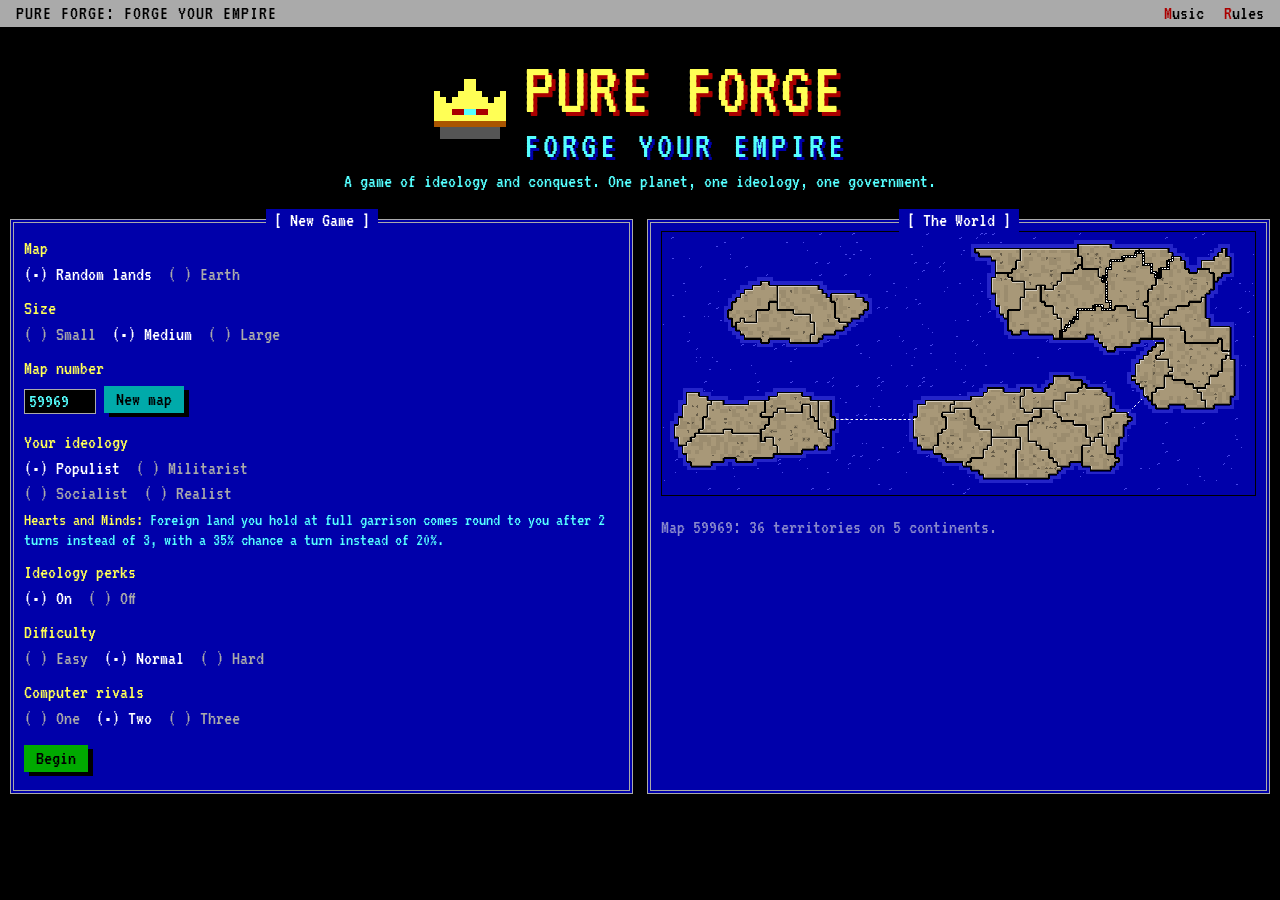
==== commit 9d0f5282: "Game: reliable button clicks; Fewest/Most safe when moving armies - Fix lost clicks: a pressed butto" ====
--- a/empire/index.html
+++ b/empire/index.html
@@ -38,7 +38,10 @@
 .btn{background:var(--green);color:var(--black);border:0;padding:2px 12px;box-shadow:5px 4px 0 var(--black);margin:4px 8px 8px 0}
 .btn:hover,.btn:focus-visible{color:var(--white);outline:none}
 .btn:active{transform:translate(5px,4px);box-shadow:none}
-.btn:disabled{background:var(--dgray);color:var(--gray);box-shadow:none;cursor:default;transform:none}
+/* when pressed the button shifts down-right; this invisible margin keeps it under the pointer so the click still lands */
+.btn{position:relative}
+.btn::before{content:'';position:absolute;top:-5px;left:-6px;right:0;bottom:0}
+.btn:disabled,.btn.off{background:var(--dgray);color:var(--gray);box-shadow:none;cursor:default;transform:none}
 .btn.alt{background:var(--cyan)}
 .btn.warn{background:var(--red);color:var(--white)}
 
@@ -271,7 +274,7 @@
       </div>
       <div class="half"><div class="lbl">Ends up in</div><div class="nm" id="mv-to-name"></div><div class="big" id="mv-go"></div><div class="need" id="mv-go-need"></div></div>
     </div>
-    <div class="center"><button class="btn alt" data-mv="min">Fewest</button><button class="btn alt" data-mv="even">Even</button><button class="btn alt" data-mv="max">Most</button></div>
+    <div class="center"><button class="btn alt" data-mv="min" title="Fewest that still holds the territory you're moving into">Fewest safe</button><button class="btn alt" data-mv="even">Even</button><button class="btn alt" data-mv="max" title="Most you can move while the territory you're leaving still holds">Most safe</button></div>
     <p class="mvnote" id="move-note"></p>
     <div class="center"><button class="btn" data-mv="ok">Done</button><button class="btn warn" data-mv="cancel" id="move-cancel">Cancel</button></div>
   </div>
@@ -1490,7 +1493,7 @@
   if(G.phase==='setup'&&!p.human){
     hint=`The ${p.name} is placing its armies. Watch the highlighted territories.`; }
   else if(G.phase==='setup'){
-    const undo=`<button class="btn alt" data-act="undo" ${canUndo()?'':'disabled'}>Undo</button>`;
+    const undo=`<button class="btn alt ${canUndo()?'':'off'}" data-act="undo" data-why="Nothing to undo yet.">Undo</button>`;
     if(G.batch>0){
       hint=`Place ${G.batch} ${G.batch===1?'army':'armies'}, then your rivals place theirs. You have ${G.setupLeft[G.cur]} left in all. Shift-click places the whole batch.`;
       acts=`<button class="btn" data-act="autosetup">Auto-place ${G.batch}</button>`+undo; }
@@ -1504,7 +1507,7 @@
   else if(G.phase==='reinforce'){
     hint='Click your territories to place armies. Shift-click places 5.';
     acts=`<button class="btn" data-act="auto">Auto-place</button>`+(UI.sel>=0&&T_(UI.sel).owner===G.cur?`<button class="btn alt" data-act="all">All on ${esc(T_(UI.sel).name)}</button>`:'')+
-      `<button class="btn alt" data-act="undo" ${canUndo()?'':'disabled'}>Undo</button>`;
+      `<button class="btn alt ${canUndo()?'':'off'}" data-act="undo" data-why="Nothing to undo: you haven't placed any armies yet this turn.">Undo</button>`;
   } else if(G.phase==='attack'){
     if(UI.sel<0) hint='Pick one of your territories to attack from.';
     else if(UI.target<0) hint=`Attacking from ${T_(UI.sel).name}. Pick a neighbour to attack.`;
@@ -1512,7 +1515,8 @@
     const can=UI.sel>=0&&UI.target>=0&&T_(UI.sel).armies>=2;
     if(perk(p).attackTies&&perk(p).shockCount){ const st=G.shockTargets||[], n=perk(p).shockCount;
       hint+=st.includes(UI.target)?' Shock Assault is with this attack.':st.length<n?' Shock Assault is ready.':' Shock Assault is spent for this turn.'; }
-    acts=`<button class="btn" data-act="roll" ${can?'':'disabled'}>Roll</button><button class="btn" data-act="blitz" ${can?'':'disabled'}>Blitz</button><br><button class="btn alt" data-act="endattack">Done attacking</button>`+
+    const why=UI.sel<0?'First click one of your territories to attack from.':UI.target<0?'Now click a neighbouring enemy territory to attack.':`${T_(UI.sel).name} needs at least 2 armies to attack.`;
+    acts=`<button class="btn ${can?'':'off'}" data-act="roll" data-why="${esc(why)}">Roll</button><button class="btn ${can?'':'off'}" data-act="blitz" data-why="${esc(why)}">Blitz</button><br><button class="btn alt" data-act="endattack">Done attacking</button>`+
       (canUndo()?`<button class="btn alt" data-act="undo">Undo deploy</button>`:'');
   } else if(G.phase==='fortify'){
     hint=UI.sel<0?'Optional: pick a territory to move armies from. Armies can march through your heartland (land with no foreign neighbours).'
@@ -1520,7 +1524,8 @@
     acts=`<button class="btn alt" data-act="endturn">End turn</button>`;
   }
   if(mvState){ hint='Split your armies in the box below the map.'; acts=''; }
-  $('hint').textContent=hint; $('actions').innerHTML=acts;
+  $('hint').textContent=hint;
+  const ae=$('actions'); if(ae._html!==acts){ ae.innerHTML=acts; ae._html=acts; } // rebuilding mid-click loses the click
   // revolt warning, always visible on your turn
   const risk=p.human&&!G.over?owned(G.cur).filter(t=>shownArmies(t)<need(t)):[];
   $('risk').innerHTML=risk.length?`<b>Revolt risk</b> when this turn ends: `+
@@ -1641,10 +1646,11 @@
     const far=!s.adj.includes(id);
     askMove({title:'Redeploy',from:s.id,to:id,min:1,max:s.armies-1,def:clamp(s.armies-need(s),1,s.armies-1),cancellable:true,
       text:`Shift armies from ${s.name} to ${t.name}${far?', marching through your heartland':''}. This ends your turn.`,
-      note:`One army always stays behind. ← → or the buttons to adjust, Enter when done.`,
+      note:`Fewest safe and Most safe leave both territories with no revolt risk. ← → fine-tunes from there; one army always stays behind. Enter when done.`,
       cb:n=>{ if(n>0){ moveArmies(s.id,id,n); log(`You move ${n} armies to ${t.name}.`); nextPlayer(); } else { UI.target=-1; render(); } }});
   }
 });
+document.addEventListener('pointerdown',ev=>{ const b=ev.target.closest('.btn,.opt,.menubar button'); if(b&&!b.disabled&&!b.classList.contains('off')) beep(1400,10); },{capture:true});
 function flash(msg){ $('hint').textContent=msg; beep(150,90); }
 function toAttack(){ G.phase='attack'; UI.sel=-1; UI.target=-1; log('Deployed. Choose your attacks.'); }
 
@@ -1663,7 +1669,7 @@
       if(min===max){ finish(min); }
       else askMove({title:`${e.name} Taken`,from:sid,to:eid,min,max,def:sug,cancellable:false,
         text:`You have ${T_(sid).armies} armies to split between ${T_(sid).name} and ${e.name}.`,
-        note:`At least ${min} must move in (one per die you rolled), and one stays behind. ← → to adjust, Enter when done.`,
+        note:`Fewest safe and Most safe leave both territories with no revolt risk. ← → fine-tunes from there: at least ${min} must move in (one per die you rolled), and one stays behind. Enter when done.`,
         cb:finish});
     });
   } else {
@@ -1702,7 +1708,12 @@
   if(v==='cancel'){ if(m.cancellable) closeMove(0); return; }
   const total=T_(m.from).armies+T_(m.to).armies;
   const even=Math.round(total/2)-T_(m.to).armies;
-  m.n=clamp(v==='min'?m.min:v==='max'?m.max:v==='even'?even:m.n+(+v),m.min,m.max);
+  // Fewest: the fewest that leave the territory you're moving into with no revolt risk.
+  // Most: the most you can move while the territory you're leaving keeps no revolt risk.
+  // The arrows still go all the way to the true minimum and maximum.
+  const to=T_(m.to), from=T_(m.from);
+  const safeMin=clamp(need(to)-to.armies,m.min,m.max), safeMax=clamp(from.armies-need(from),m.min,m.max);
+  m.n=clamp(v==='min'?safeMin:v==='max'?safeMax:v==='even'?even:m.n+(+v),m.min,m.max);
   updateMove();
 }
 $('dlg-move').addEventListener('click',ev=>{ const b=ev.target.closest('[data-mv]'); if(b) nudgeMove(b.dataset.mv); });
@@ -1897,6 +1908,7 @@
 
 $('history').addEventListener('mousemove',historyHover);
 document.addEventListener('click',ev=>{
+  const off=ev.target.closest('.btn.off'); if(off){ if(off.dataset.why) flash(off.dataset.why); else beep(150,90); return; }
   if(ev.target.closest('[data-act="scene-skip"]')){ endScene(); return; }
   const o=ev.target.closest('.opt');
   if(o){ const k=o.dataset.k; setup[k]=k==='perks'?o.dataset.v==='true':k==='mapType'||k==='size'||k==='diff'?o.dataset.v:+o.dataset.v; renderSetup(); return; }
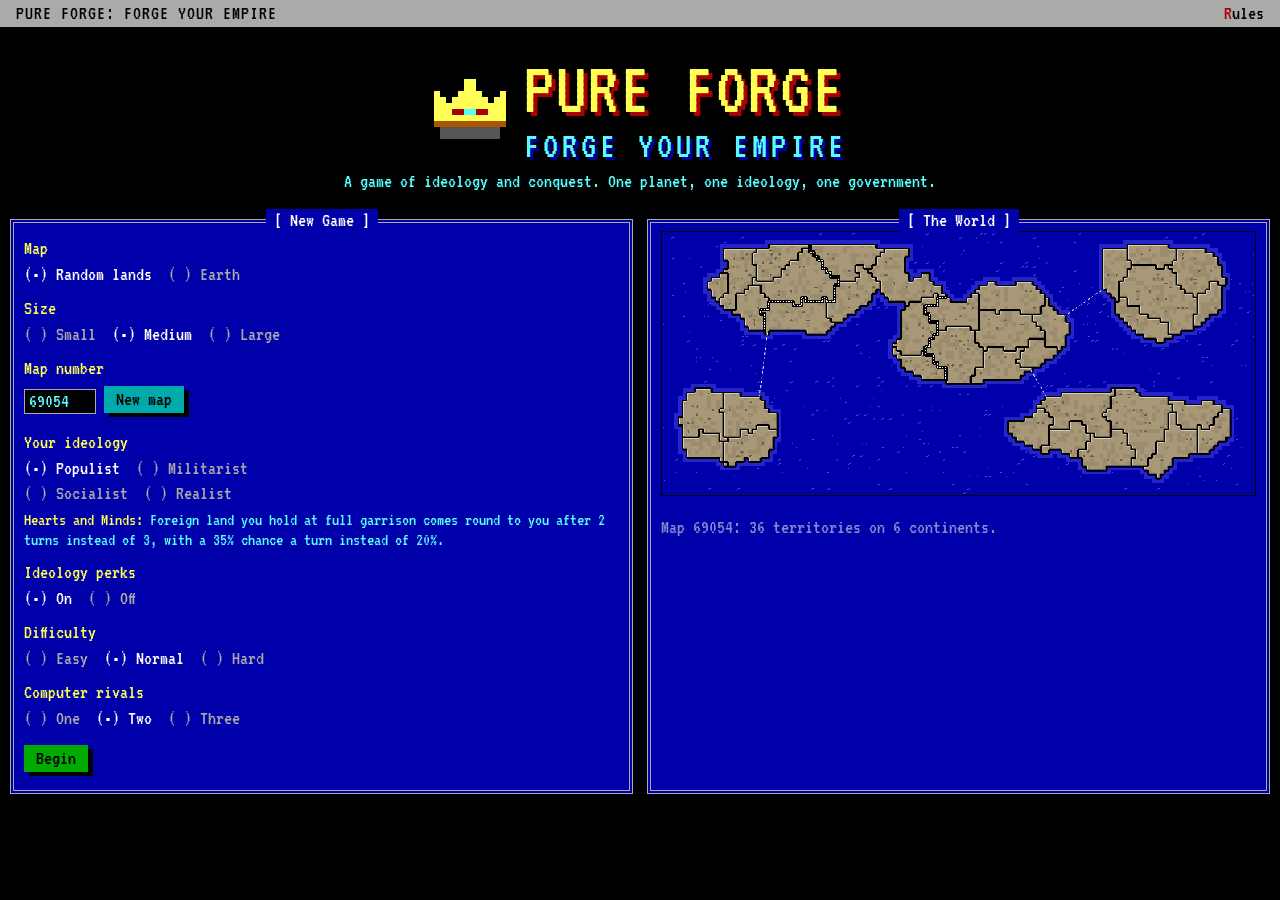
==== commit 86ed1be0: "Game: intro scene with ideology anthems; opening hands over automatically - After Begin: 'The World " ====
--- a/empire/index.html
+++ b/empire/index.html
@@ -138,6 +138,10 @@
 .split .arrow{display:flex;flex-direction:column;align-items:center}
 .split .arrow .btn{margin:4px 6px 8px 0;min-width:44px}
 .mvnote{font-size:18px;color:var(--dgray);text-align:center}
+.intro{max-width:980px}
+#intro{width:100%;display:block;image-rendering:pixelated;border:2px solid var(--black);background:#000}
+.intro-text{font-size:26px;color:var(--white);text-align:center;min-height:1.3em;margin:10px 0 2px}
+.intro-sub{font-size:20px;color:var(--lcyan);text-align:center;min-height:2.4em;margin:0 0 6px}
 .count{font-size:40px;color:var(--black);text-align:center;margin:6px 0}
 .rules h3{color:var(--yellow);font-weight:normal;margin:10px 0 2px;font-size:22px}
 .rules p,.rules li{margin:2px 0}
@@ -154,7 +158,7 @@
 
 <!-- ================= TITLE / SETUP ================= -->
 <section id="scr-title">
-  <div class="menubar"><span class="title">PURE FORGE: FORGE YOUR EMPIRE</span><span class="grow"></span><button data-act="music" id="btn-music"><span class="hk">M</span>usic</button><button data-act="rules"><span class="hk">R</span>ules</button></div>
+  <div class="menubar"><span class="title">PURE FORGE: FORGE YOUR EMPIRE</span><span class="grow"></span><button data-act="rules"><span class="hk">R</span>ules</button></div>
   <div class="desk">
     <div class="logo">
       <svg viewBox="0 0 12 10" aria-hidden="true" shape-rendering="crispEdges">
@@ -308,6 +312,17 @@
   </div>
 </div>
 
+<section id="scr-intro" hidden>
+  <div class="desk intro">
+    <div class="win"><h2 id="intro-title">[ The World Divides ]</h2>
+      <canvas id="intro" width="320" height="180"></canvas>
+      <p class="intro-text" id="intro-line"></p>
+      <p class="intro-sub" id="intro-sub"></p>
+      <div class="center"><button class="btn" data-act="intro-go" id="intro-go">To war</button> <span class="note">any key skips</span></div>
+    </div>
+  </div>
+</section>
+
 <div class="veil" id="dlg-scene" hidden>
   <div class="win gray dlg scene"><h2 id="scene-title">[ Battle ]</h2>
     <canvas id="scene" width="240" height="100"></canvas>
@@ -334,7 +349,7 @@
     <p>Before the first turn, every empire places 9 extra armies, 3 at a time, taking turns. Watch where your rivals build up before you commit the rest.</p>
     <h3>Each turn</h3>
     <ul>
-      <li><b>Undo.</b> Changed your mind about where you put armies? Undo (or U) takes back placements, one at a time, right up until your first battle of the turn. In the opening, you can undo until you click Done.</li>
+      <li><b>Undo.</b> Changed your mind about where you put armies? Undo (or U) takes back placements, one at a time, right up until your first battle of the turn. In the opening, you can undo until the last army of each batch is placed.</li>
       <li><b>Deploy.</b> You get one army for every three territories (never fewer than three), one more for every three loyal territories, plus a bonus for each whole continent you hold. Click your territories to place them. Shift-click places five.</li>
       <li><b>Attack.</b> Click one of your territories with two or more armies, then a neighbour. Lines across the water are sea routes and count as neighbours. Roll once, or Blitz to fight it out.</li>
       <li><b>Redeploy.</b> One move of armies, then your turn ends. You can always move next door. You can also move further, along a chain of your own territories, as long as every territory in between is <b>heartland</b>: yours, with no foreign neighbours at all. Armies can't slip along a border.</li>
@@ -992,7 +1007,7 @@
   const t=T_(id); k=Math.min(k,G.batch); if(k<=0) return;
   t.armies+=k; G.batch-=k; G.setupLeft[G.cur]-=k; UI.sel=id; beep(880,30);
   if(!auto) (G.undo=G.undo||[]).push([id,k]);
-  if(G.batch===0&&auto) nextSetup(); else render();
+  if(G.batch===0) nextSetup(); else render(); // last army of the batch placed: rivals go next
 }
 // Take back the last placement. Deploying can be undone until your first battle of the turn;
 // an opening batch until you hand over to your rivals.
@@ -1495,7 +1510,7 @@
   else if(G.phase==='setup'){
     const undo=`<button class="btn alt ${canUndo()?'':'off'}" data-act="undo" data-why="Nothing to undo yet.">Undo</button>`;
     if(G.batch>0){
-      hint=`Place ${G.batch} ${G.batch===1?'army':'armies'}, then your rivals place theirs. You have ${G.setupLeft[G.cur]} left in all. Shift-click places the whole batch.`;
+      hint=`Place ${G.batch} ${G.batch===1?'army':'armies'}. Your rivals place theirs as soon as you've placed the last one. You have ${G.setupLeft[G.cur]} left in all. Shift-click places the whole batch.`;
       acts=`<button class="btn" data-act="autosetup">Auto-place ${G.batch}</button>`+undo; }
     else { hint='Batch placed. Happy with it? Your rivals place next.';
       acts=`<button class="btn" data-act="setupdone">Done</button>`+undo; } }
@@ -1859,10 +1874,128 @@
 }
 function stopMusic(){ for(const o of musicNodes){ try{ o.stop(); }catch(e){} } musicNodes=[]; clearTimeout(musicTimer); syncMusicBtn(); }
 function syncMusicBtn(){ const b=$('btn-music'); if(b) b.innerHTML=`<span class="hk">M</span>usic${musicNodes.length?': stop':''}`; }
-// browsers only allow sound after a click or key press, so the march starts on the first one
-function titleMusicOnce(){ if(!musicPlayed&&!$('scr-title').hidden) playMarch(); }
-document.addEventListener('pointerdown',ev=>{ if(!ev.target.closest('[data-act="music"]')) titleMusicOnce(); },{capture:true});
-document.addEventListener('keydown',()=>titleMusicOnce(),{capture:true});
+
+
+/* ======================================================================
+   INTRO — after Begin: the rivals raise their banners, then you raise yours.
+   The picture and the music follow your ideology and how many rivals you face.
+   ====================================================================== */
+const EMBLEMS = [ // 7x7, one per ideology
+  ['...#...','..##...','..###..','.#####.','..###..','...#...','...#...'], // Populist: torch
+  ['...#...','...#...','#######','.#####.','..###..','.##.##.','##...##'], // Militarist: star
+  ['.#.#.#.','#######','.##.##.','###.###','.##.##.','#######','.#.#.#.'], // Socialist: gear
+  ['...#...','#######','#..#..#','#..#..#','##.#.##','...#...','.#####.'], // Realist: scales
+];
+// each ideology's anthem: key, scale, tempo and drum weight
+const ANTHEMS = [
+  {tonic:60, scale:[0,2,4,5,7,9,11], step:150, drum:0.025, motto:'A voice for every people.'},     // Populist: bright C major
+  {tonic:57, scale:[0,2,3,5,7,8,11], step:165, drum:0.05,  motto:'Order through strength.'},       // Militarist: A minor, heavy drums
+  {tonic:65, scale:[0,2,4,5,7,9,11], step:205, drum:0.03,  motto:'The many, together.'},           // Socialist: F major, slow anthem
+  {tonic:62, scale:[0,2,3,5,7,9,10], step:180, drum:0.03,  motto:'What works, works.'},            // Realist: D dorian, stately
+];
+const ANTHEM_TUNE=[ // [scale degree 1-8, octave, steps] — 8 bars of 4 steps
+  [5,-1,1],[1,0,1],[1,0,1],[3,0,1], [5,0,2],[3,0,1],[1,0,1], [2,0,1],[3,0,1],[4,0,1],[2,0,1], [3,0,2],[1,0,2],
+  [5,-1,1],[1,0,1],[3,0,1],[5,0,1], [1,1,2],[7,0,1],[5,0,1], [4,0,1],[2,0,1],[7,-1,1],[2,0,1], [1,0,4]];
+const ANTHEM_BASS=[1,1,5,1,1,4,5,1];
+function degFreq(a,deg,oct){ const sem=a.scale[(deg-1)%7]+12*(oct+Math.floor((deg-1)/7)); return 440*Math.pow(2,(a.tonic+sem-69)/12); }
+function playAnthem(ideo,at){
+  const a=ANTHEMS[ideo]; let t=at;
+  for(const [d,o,len] of ANTHEM_TUNE){ musicNote(degFreq(a,d,o),len*a.step*0.92,t,0.032); t+=len*a.step; }
+  ANTHEM_BASS.forEach((d,bar)=>{ const b0=at+bar*4*a.step;
+    musicNote(degFreq(a,d,-2),a.step*1.6,b0,0.022); musicNote(degFreq(a,d+4,-2),a.step*1.6,b0+2*a.step,0.022);
+    for(let k=0;k<4;k++) if(a.drum>0.04||k%2===1) musicNote(70,25,b0+k*a.step,a.drum,'triangle'); });
+  return t-at;
+}
+function playStinger(ideo,at){ // a rival announces itself: drum and two notes in its key
+  const a=ANTHEMS[ideo];
+  musicNote(70,40,at,0.05,'triangle'); musicNote(70,40,at+90,0.05,'triangle');
+  musicNote(degFreq(a,1,-1),220,at+180,0.03); musicNote(degFreq(a,5,-1),360,at+400,0.03);
+}
+let introState=null;
+function playIntro(g,done){
+  const me=g.players[0], rivals=g.players.slice(1);
+  const RIVAL_GAP=900, START=700, tPlayer=START+rivals.length*RIVAL_GAP+300;
+  stopMusic();
+  const was=UI.sound;
+  rivals.forEach((r,i)=>{ if(was) playStinger(r.ideo,START+i*RIVAL_GAP); });
+  const themeLen=was?playAnthem(me.ideo,tPlayer):ANTHEM_TUNE.reduce((s,n)=>s+n[2],0)*ANTHEMS[me.ideo].step;
+  const total=tPlayer+themeLen+900;
+  $('scr-title').hidden=true; $('scr-intro').hidden=false; $('scr-game').hidden=true;
+  $('intro-title').textContent=`[ The World Divides: ${rivals.length+1} Empires ]`;
+  const ctx=$('intro').getContext('2d'), bg=introBackdrop(g), start=performance.now();
+  introState={done,stopped:false};
+  const frame=now=>{
+    if(!introState||introState.stopped) return;
+    const t=now-start; drawIntro(ctx,bg,g,t,START,RIVAL_GAP,tPlayer);
+    // captions follow the banners
+    let line='The old order has fallen. New powers rise.', sub='';
+    const shown=Math.min(rivals.length,Math.floor((t-START)/RIVAL_GAP)+1);
+    if(t>=START&&t<tPlayer){ const r=rivals[Math.max(0,shown-1)]; line=`The ${r.name} rises.`; sub=`"${ANTHEMS[r.ideo].motto}"`+(r.hasPerk?`  ${PERKS[r.ideo].name}: ${PERKS[r.ideo].short.toLowerCase()}.`:''); }
+    if(t>=tPlayer){ line=`You lead the ${me.name}.`;
+      sub=`"${ANTHEMS[me.ideo].motto}"`+(me.hasPerk?`  ${PERKS[me.ideo].name}: ${PERKS[me.ideo].short.toLowerCase()}.`:'')+(t>tPlayer+themeLen*0.5?'  Forge your empire.':''); }
+    if($('intro-line').textContent!==line) $('intro-line').textContent=line;
+    if($('intro-sub').textContent!==sub) $('intro-sub').textContent=sub;
+    if(t<total) requestAnimationFrame(frame); else endIntro();
+  };
+  requestAnimationFrame(frame);
+}
+function endIntro(){
+  if(!introState||introState.stopped) return;
+  const d=introState.done; introState.stopped=true; introState=null; stopMusic();
+  $('scr-intro').hidden=true; d();
+}
+// the planet, split among the empires in play, drawn once
+function introBackdrop(g){
+  const c=document.createElement('canvas'); c.width=320; c.height=180; const x=c.getContext('2d');
+  const bands=['#000011','#000022','#000033','#000044','#000055','#000066'];
+  bands.forEach((col,i)=>{ x.fillStyle=col; x.fillRect(0,i*20,320,20); });
+  for(let k=0;k<90;k++){ x.fillStyle=k%7?'#AAAAAA':'#FFFFFF'; x.fillRect(Math.floor(sRand(k*5)*320),Math.floor(sRand(k*5+1)*120),1,1); }
+  const P=g.players.length, cx=160, cy=420, R=300;
+  for(let y=110;y<180;y++) for(let px=0;px<320;px++){
+    const dx=px-cx, dy=y-cy, d=Math.hypot(dx,dy); if(d>R) continue;
+    const ang=Math.atan2(dy,dx)+Math.PI/2, sector=clamp(Math.floor((ang+0.75)/1.5*P),0,P-1);
+    const n=sRand(Math.floor(px/6)*131+Math.floor(y/5)*17)+sRand(Math.floor(px/14)*7+Math.floor(y/9)*3);
+    let col='#0000AA';
+    if(n>0.95) col=IDEOS[g.players[sector].ideo].dark;
+    if(d>R-2) col='#5555FF';
+    else if(col==='#0000AA'&&((px+y)%2===0)&&n>0.85) col='#2424C8';
+    x.fillStyle=col; x.fillRect(px,y,1,1);
+  }
+  return c;
+}
+function drawEmblem(ctx,ideo,x,y,scale,col){
+  ctx.fillStyle=col; EMBLEMS[ideo].forEach((row,r)=>{ for(let k=0;k<7;k++) if(row[k]==='#') ctx.fillRect(x+k*scale,y+r*scale,scale,scale); });
+}
+function drawBanner(ctx,p,x,base,rise,scale,t,big){
+  // rise: 0 hidden below the planet .. 1 fully up
+  const poleH=(big?58:44), fw=(big?44:24), fh=(big?28:16), top=Math.round(base-poleH*rise);
+  ctx.fillStyle='#777777'; ctx.fillRect(x,top,big?2:1,Math.round(poleH*rise)+4);
+  ctx.fillStyle='#FFFF55'; ctx.fillRect(x-1,top-2,big?4:3,2);
+  if(rise<0.15) return;
+  const col=IDEOS[p.ideo].light, dark=IDEOS[p.ideo].dark;
+  for(let k=0;k<fw;k++){ const wob=Math.round(Math.sin(k/4-t/180)*(k/fw)*2);
+    ctx.fillStyle=k%6===5?sh(col,-0.15):col; ctx.fillRect(x+(big?2:1)+k,top+2+wob,1,fh); }
+  drawEmblem(ctx,p.ideo,x+(big?2:1)+Math.round(fw/2-3.5*scale),top+2+Math.round(fh/2-3.5*scale),scale,dark);
+  ctx.font=(big?'16px':'12px')+' VT323, monospace'; ctx.textAlign='center'; ctx.textBaseline='top';
+  const label=big?IDEOS[p.ideo].bloc.toUpperCase():IDEOS[p.ideo].name.toUpperCase();
+  ctx.fillStyle='#000000'; ctx.fillText(label,x+fw/2+1,base+6); ctx.fillStyle=col; ctx.fillText(label,x+fw/2,base+5);
+}
+function drawIntro(ctx,bg,g,t,START,GAP,tPlayer){
+  ctx.drawImage(bg,0,0);
+  const me=g.players[0], rivals=g.players.slice(1), n=rivals.length;
+  // rivals in the back row, spread across the horizon
+  rivals.forEach((r,i)=>{ const x=Math.round(40+(i+0.5)*(240/n))-12, rise=clamp((t-START-i*GAP)/500,0,1);
+    drawBanner(ctx,r,x,82,1-Math.pow(1-rise,3),1,t,false); });
+  // yours, front and centre
+  const rise=clamp((t-tPlayer)/700,0,1);
+  drawBanner(ctx,me,138,158,1-Math.pow(1-rise,3),2,t,true);
+  if(rise>=1){ const k=Math.floor((t-tPlayer)/160)%2; ctx.fillStyle=k?'#FFFF55':'#FFFFFF'; // a few sparks round your flag
+    for(let s=0;s<10;s++){ const a=s/10*Math.PI*2+t/600, r=40+Math.sin(t/300+s)*4; ctx.fillRect(Math.round(162+Math.cos(a)*r),Math.round(116+Math.sin(a)*r*0.5),1,1); } }
+  // title types itself out
+  const title='THE WORLD DIVIDES', shown=title.slice(0,Math.floor(t/45));
+  ctx.font='20px VT323, monospace'; ctx.textAlign='center'; ctx.textBaseline='top';
+  ctx.fillStyle='#AA0000'; ctx.fillText(shown,161,7); ctx.fillStyle='#FFFF55'; ctx.fillText(shown,160,6);
+}
 
 /* ======================================================================
    SCREENS + MENUS
@@ -1883,7 +2016,7 @@
     : `Map ${setup.seed}: ${map.terrs.length} territories on ${map.conts.length} continents.`;
   $('btn-continue').hidden=!loadSave();
 }
-function show(screen){ $('scr-title').hidden=screen!=='title'; $('scr-game').hidden=screen!=='game'; }
+function show(screen){ $('scr-title').hidden=screen!=='title'; $('scr-game').hidden=screen!=='game'; $('scr-intro').hidden=true; }
 function syncMenus(){
   $('btn-view').innerHTML=`<span class="hk">V</span>iew: ${UI.view==='owner'?'Owners':'Ideology'}`;
   $('btn-sound').innerHTML=`<span class="hk">S</span>ound: ${UI.sound?'On':'Off'}`;
@@ -1915,7 +2048,8 @@
   const b=ev.target.closest('[data-act]'); if(!b) return;
   const a=b.dataset.act;
   if(a==='reroll'){ setup.seed=Math.floor(Math.random()*90000)+10000; renderSetup(); }
-  else if(a==='begin'){ stopMusic(); beginGame(newGame({...setup}),true); }
+  else if(a==='begin'){ const g=newGame({...setup}); playIntro(g,()=>beginGame(g,true)); }
+  else if(a==='intro-go'){ endIntro(); }
   else if(a==='continue'){ const g=loadSave(); if(g){ stopMusic(); beginGame(g,false); } }
   else if(a==='music'){ if(musicNodes.length) stopMusic(); else { const was=UI.sound; UI.sound=true; playMarch(); UI.sound=was; } }
   else if(a==='rules'){ $('dlg-rules').hidden=false; }
@@ -1944,6 +2078,7 @@
 $('seed').addEventListener('change',()=>{ const v=parseInt($('seed').value,10); if(v>0){ setup.seed=v%1000000; renderSetup(); } });
 document.addEventListener('keydown',ev=>{
   if(ev.target.tagName==='INPUT') return;
+  if(introState){ endIntro(); ev.preventDefault(); return; }
   if(!$('dlg-scene').hidden){ endScene(); return; }
   if(mvState){ const k=ev.key;
     if(k==='ArrowRight'||k==='ArrowUp'||k==='+'){ nudgeMove('+1'); ev.preventDefault(); }
@@ -1954,7 +2089,6 @@
   const k=ev.key.toLowerCase();
   if(k==='escape'){ document.querySelectorAll('.veil').forEach(v=>{ if(v.id!=='dlg-move'&&v.id!=='dlg-over') v.hidden=true; }); if(G){ UI.sel=-1; UI.target=-1; render(); } return; }
   if(k==='r'&&!ev.metaKey&&!ev.ctrlKey){ $('dlg-rules').hidden=false; return; }
-  if(k==='m'&&!$('scr-title').hidden){ if(musicNodes.length) stopMusic(); else { const was=UI.sound; UI.sound=true; playMarch(); UI.sound=was; } return; }
   if(!G||$('scr-game').hidden) return;
   if(k==='v'){ UI.view=UI.view==='owner'?'ideo':'owner'; savePrefs(); syncMenus(); render(); }
   if(k==='s'){ UI.sound=!UI.sound; savePrefs(); syncMenus(); }
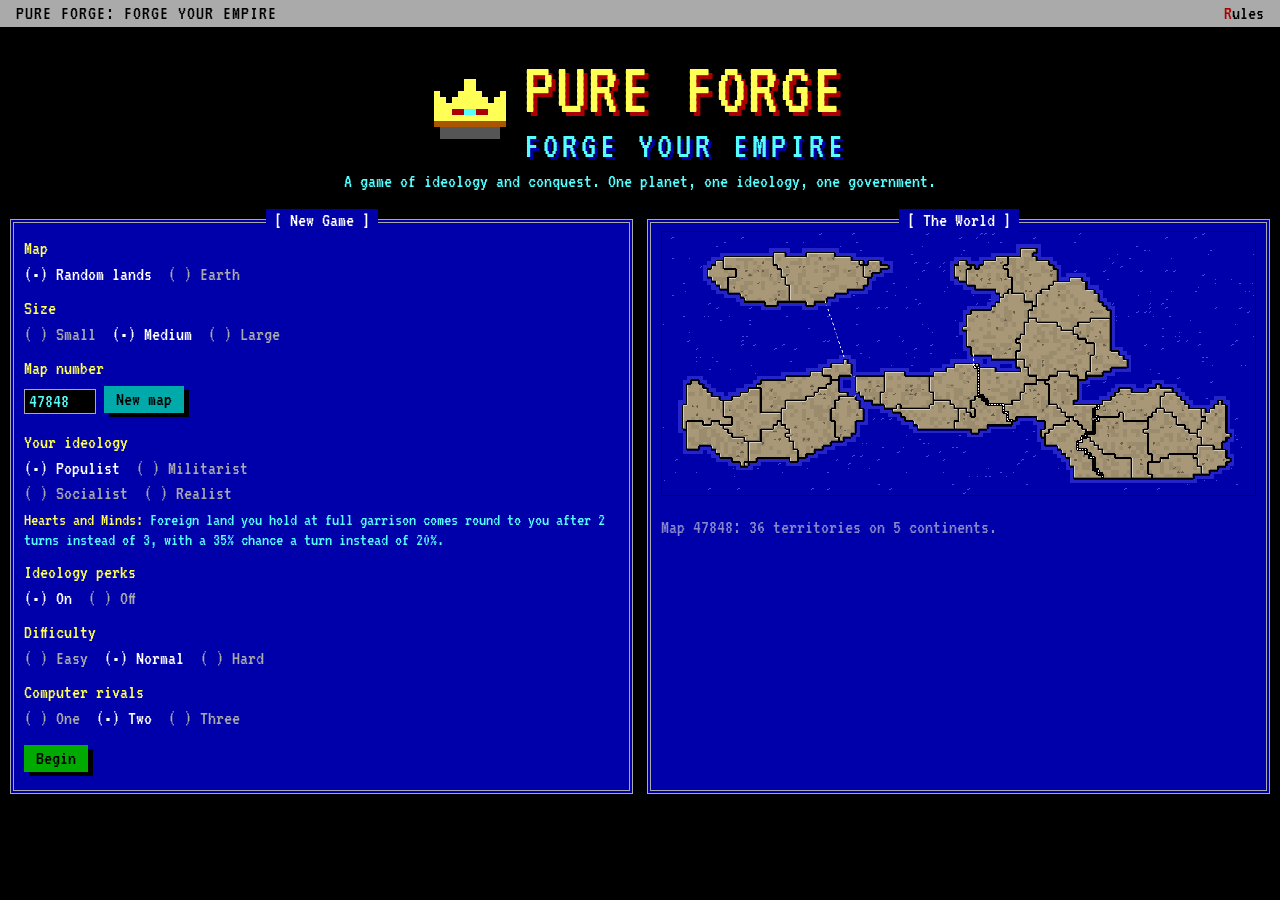
==== commit 2332f7ae: "Show the empire map a little larger. The world was drawn at six pixels a square and fitted to the co" ====
--- a/empire/index.html
+++ b/empire/index.html
@@ -67,7 +67,8 @@
 /* game screen */
 .game{display:grid;grid-template-columns:minmax(0,1fr) 320px;gap:12px;align-items:start}
 .mapwin{padding:6px}
-#map{width:100%;display:block;image-rendering:pixelated;cursor:crosshair;touch-action:manipulation}
+.mapbox{position:relative;overflow:auto;max-height:calc(100vh - 170px)}
+#map{width:140%;height:auto;max-width:none;display:block;image-rendering:pixelated;cursor:crosshair;touch-action:manipulation}
 .side .win{margin-top:16px}
 .side .win:first-child{margin-top:12px}
 .kv{display:flex;justify-content:space-between;gap:8px}
@@ -95,7 +96,7 @@
 .risk{color:var(--lred);font-size:18px}
 .perkline{font-size:18px;color:var(--lcyan);margin-top:4px;min-height:2.3em}
 .perkline b{font-weight:normal;color:var(--yellow)}
-.mapbox{position:relative}
+
 .tip{position:absolute;z-index:3;pointer-events:none;background:var(--gray);color:var(--black);border:2px solid var(--black);
   box-shadow:5px 5px 0 rgba(0,0,0,.75);font-size:18px;line-height:1.1;min-width:190px;white-space:nowrap}
 .tip .tt{background:var(--blue);color:var(--white);padding:1px 8px}
@@ -1626,10 +1627,11 @@
   if(t!==UI.hover){ UI.hover=t; renderInfo(); if(t>=0) tip.innerHTML=tipHTML(T_(t)); }
   if(t<0){ tip.hidden=true; return; }
   tip.hidden=false;
-  const box=cv.parentElement.getBoundingClientRect(), x=ev.clientX-box.left, y=ev.clientY-box.top;
+  const boxEl=cv.parentElement, box=boxEl.getBoundingClientRect(), x=ev.clientX-box.left, y=ev.clientY-box.top;
   const w=tip.offsetWidth, h=tip.offsetHeight;
-  tip.style.left=(x+16+w>box.width?x-16-w:x+16)+'px';
-  tip.style.top=(y+16+h>box.height?Math.max(0,y-16-h):y+16)+'px';
+  const lx=x+16+w>box.width?x-16-w:x+16, ly=y+16+h>box.height?Math.max(0,y-16-h):y+16;
+  tip.style.left=(lx+boxEl.scrollLeft)+'px';
+  tip.style.top=(ly+boxEl.scrollTop)+'px';
 });
 cv.addEventListener('mouseleave',()=>{ UI.hover=-1; tip.hidden=true; if(G) renderInfo(); });
 cv.addEventListener('click',ev=>{
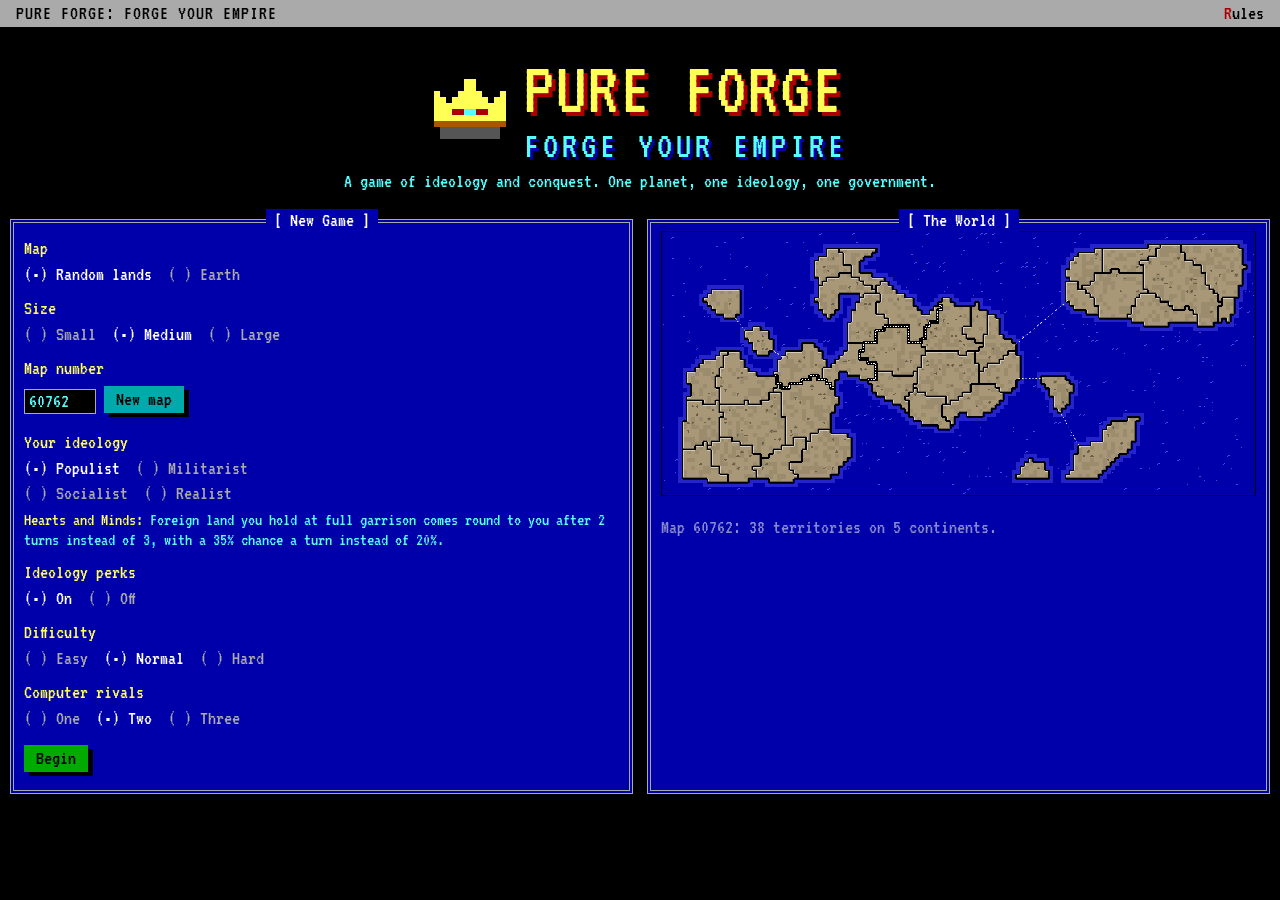
==== commit 0c35d1bb: "Widen the empire screen so the map fits. The readable map stays the same size, and the side panels m" ====
--- a/empire/index.html
+++ b/empire/index.html
@@ -29,6 +29,7 @@
 .menubar .title{padding:2px 10px;letter-spacing:1px}
 
 .desk{max-width:1280px;margin:0 auto;padding:10px}
+#scr-game .desk{max-width:none}
 .win{background:var(--blue);color:var(--gray);border:4px double var(--gray);padding:8px 10px 10px;position:relative;margin-top:12px}
 .win>h2{position:absolute;top:-14px;left:50%;transform:translateX(-50%);margin:0;font-size:20px;font-weight:normal;
   background:var(--blue);color:var(--white);padding:0 8px;white-space:nowrap}
@@ -64,11 +65,15 @@
 .win .note{color:#8888CC}
 .center{text-align:center}
 
-/* game screen */
-.game{display:grid;grid-template-columns:minmax(0,1fr) 320px;gap:12px;align-items:start}
+/* game screen. The map stays at the readable size (1271px of canvas, the old
+   140% view). The column widens up to that, and the panels sit on the right,
+   so the whole map fits without a sideways scroll. */
+.game{display:flex;align-items:flex-start;gap:12px}
+.game>div:first-child{width:min(1291px, calc(100% - 332px));flex:0 1 auto;min-width:0}
+.side{width:320px;flex:0 0 320px;margin-left:auto}
 .mapwin{padding:6px}
-.mapbox{position:relative;overflow:auto;max-height:calc(100vh - 170px)}
-#map{width:140%;height:auto;max-width:none;display:block;image-rendering:pixelated;cursor:crosshair;touch-action:manipulation}
+.mapbox{position:relative}
+#map{width:100%;height:auto;display:block;image-rendering:pixelated;cursor:crosshair;touch-action:manipulation}
 .side .win{margin-top:16px}
 .side .win:first-child{margin-top:12px}
 .kv{display:flex;justify-content:space-between;gap:8px}
@@ -149,7 +154,8 @@
 .rules ul{margin:2px 0 6px;padding-left:22px}
 
 @media (max-width:860px){
-  .game{grid-template-columns:1fr}
+  .game{flex-direction:column}
+  .game>div:first-child,.side{width:auto;flex:1 1 auto;margin-left:0}
   .setup{grid-template-columns:1fr}
   .statusbar{display:none}
 }
